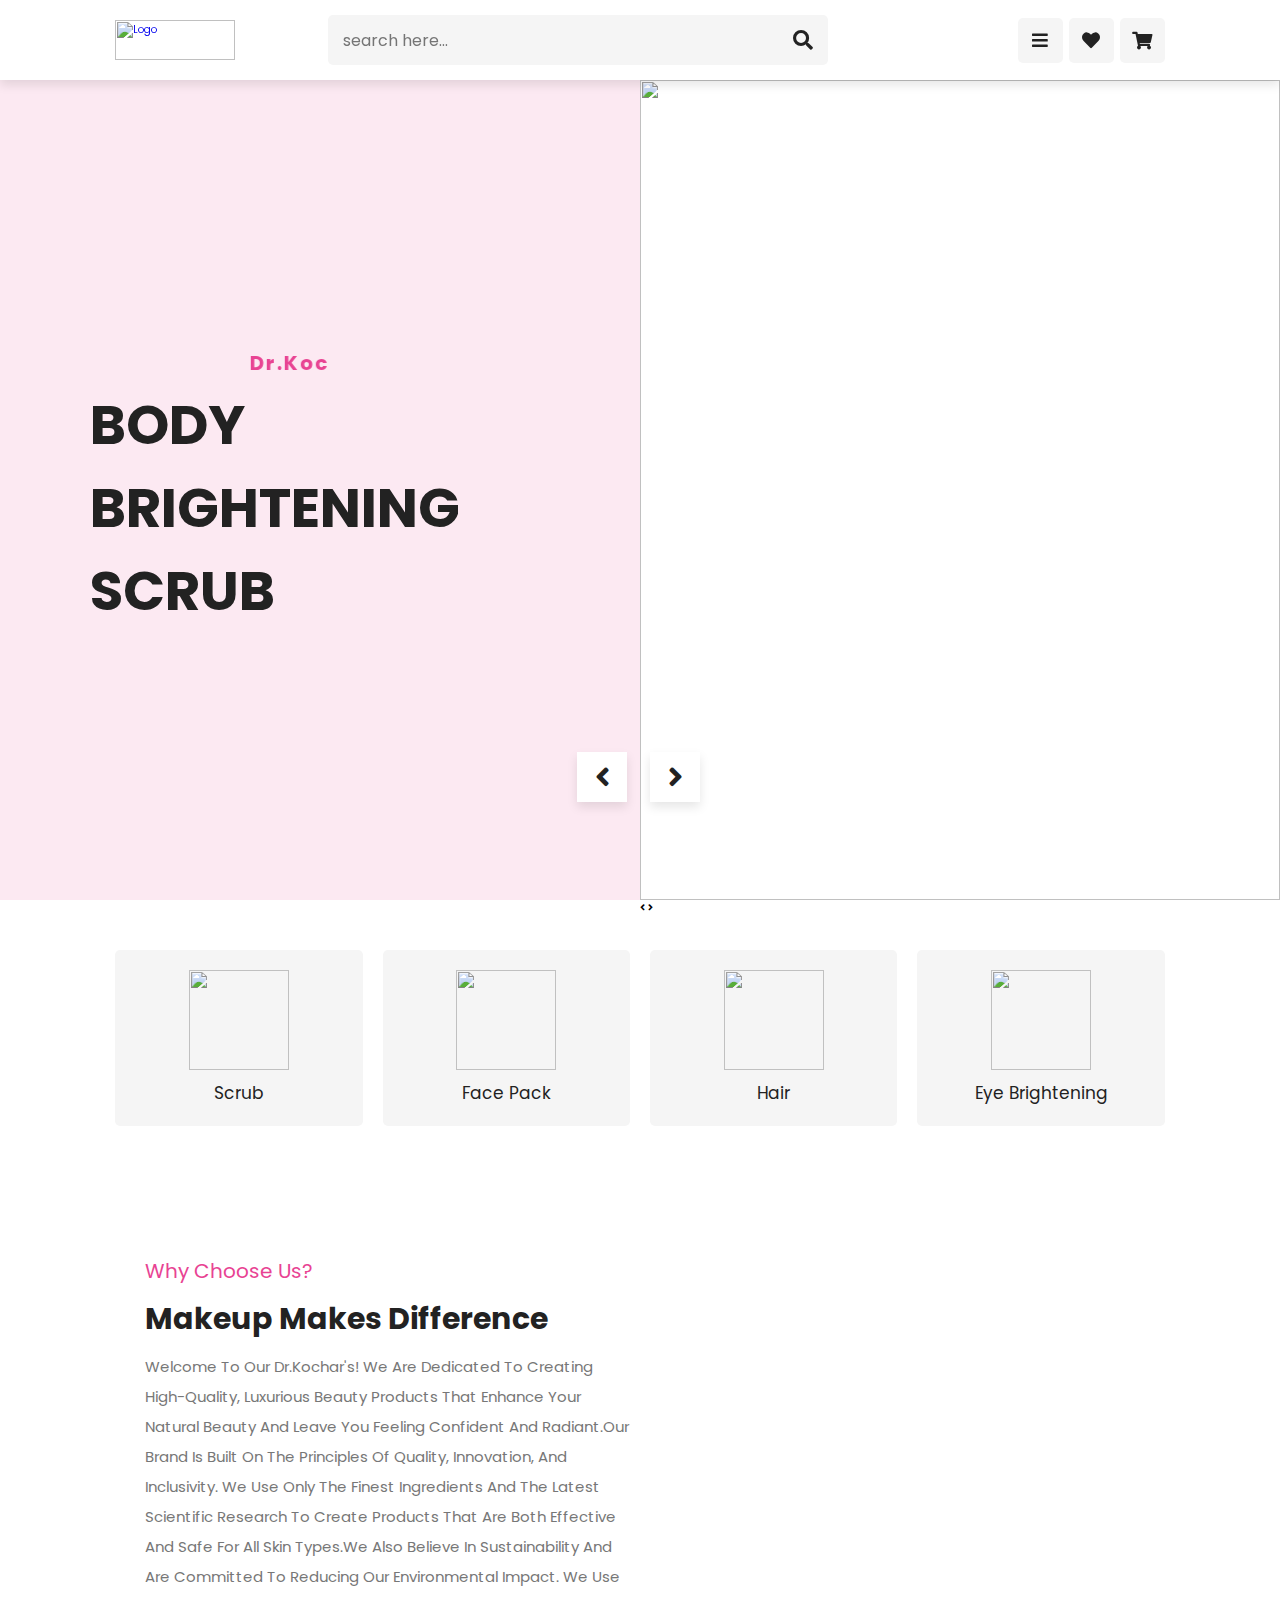
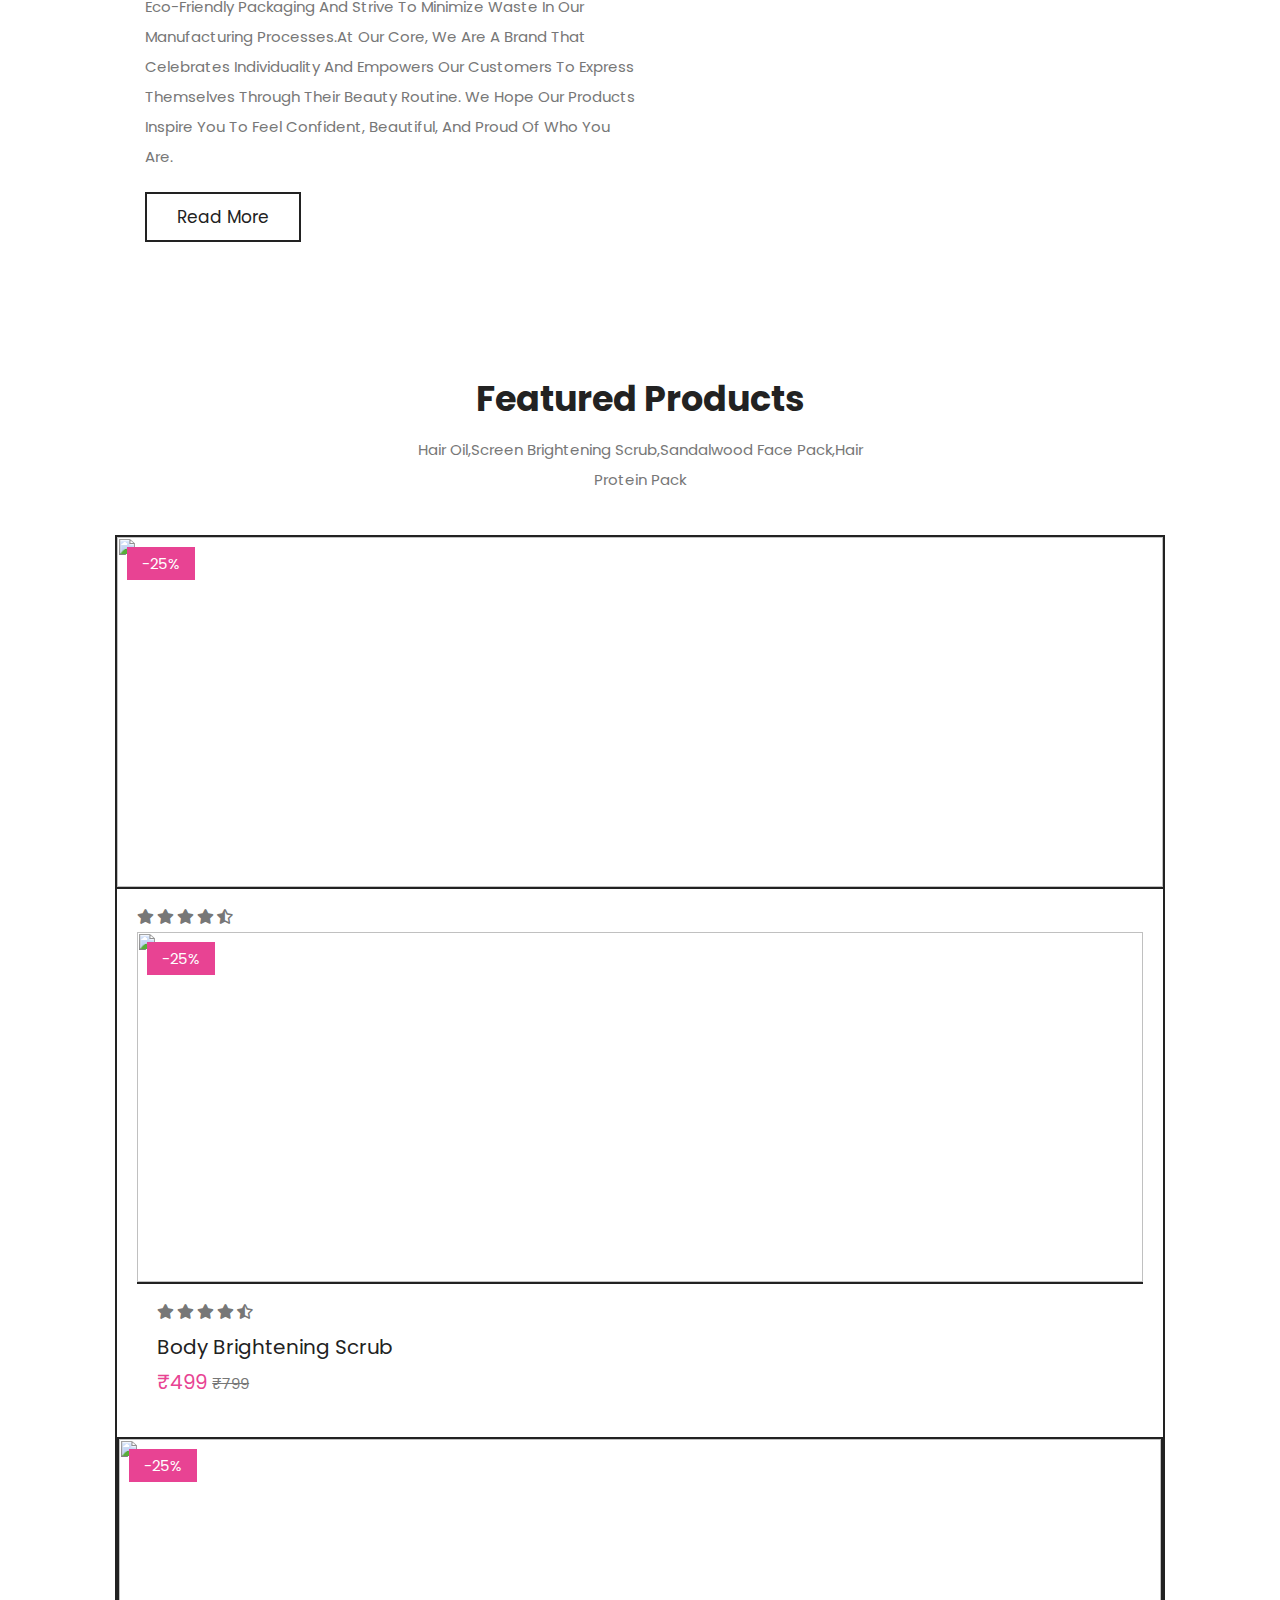
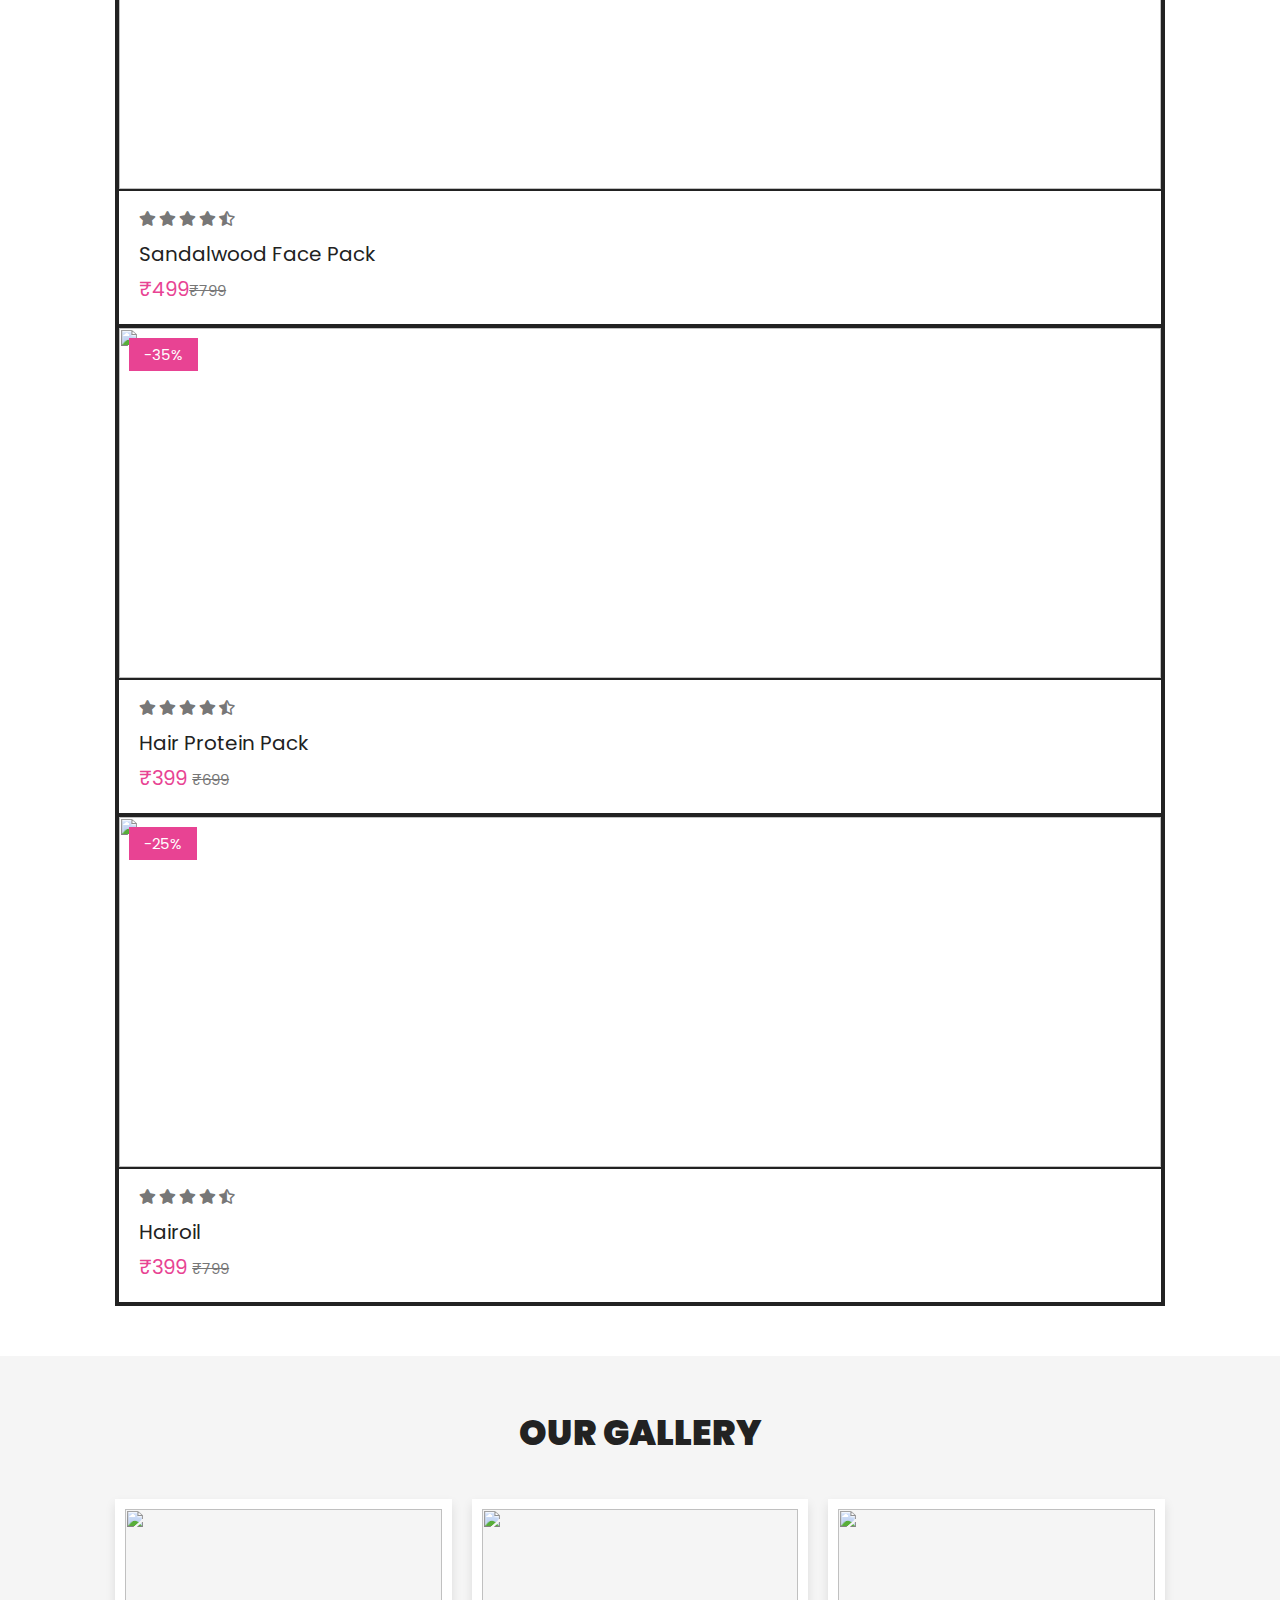
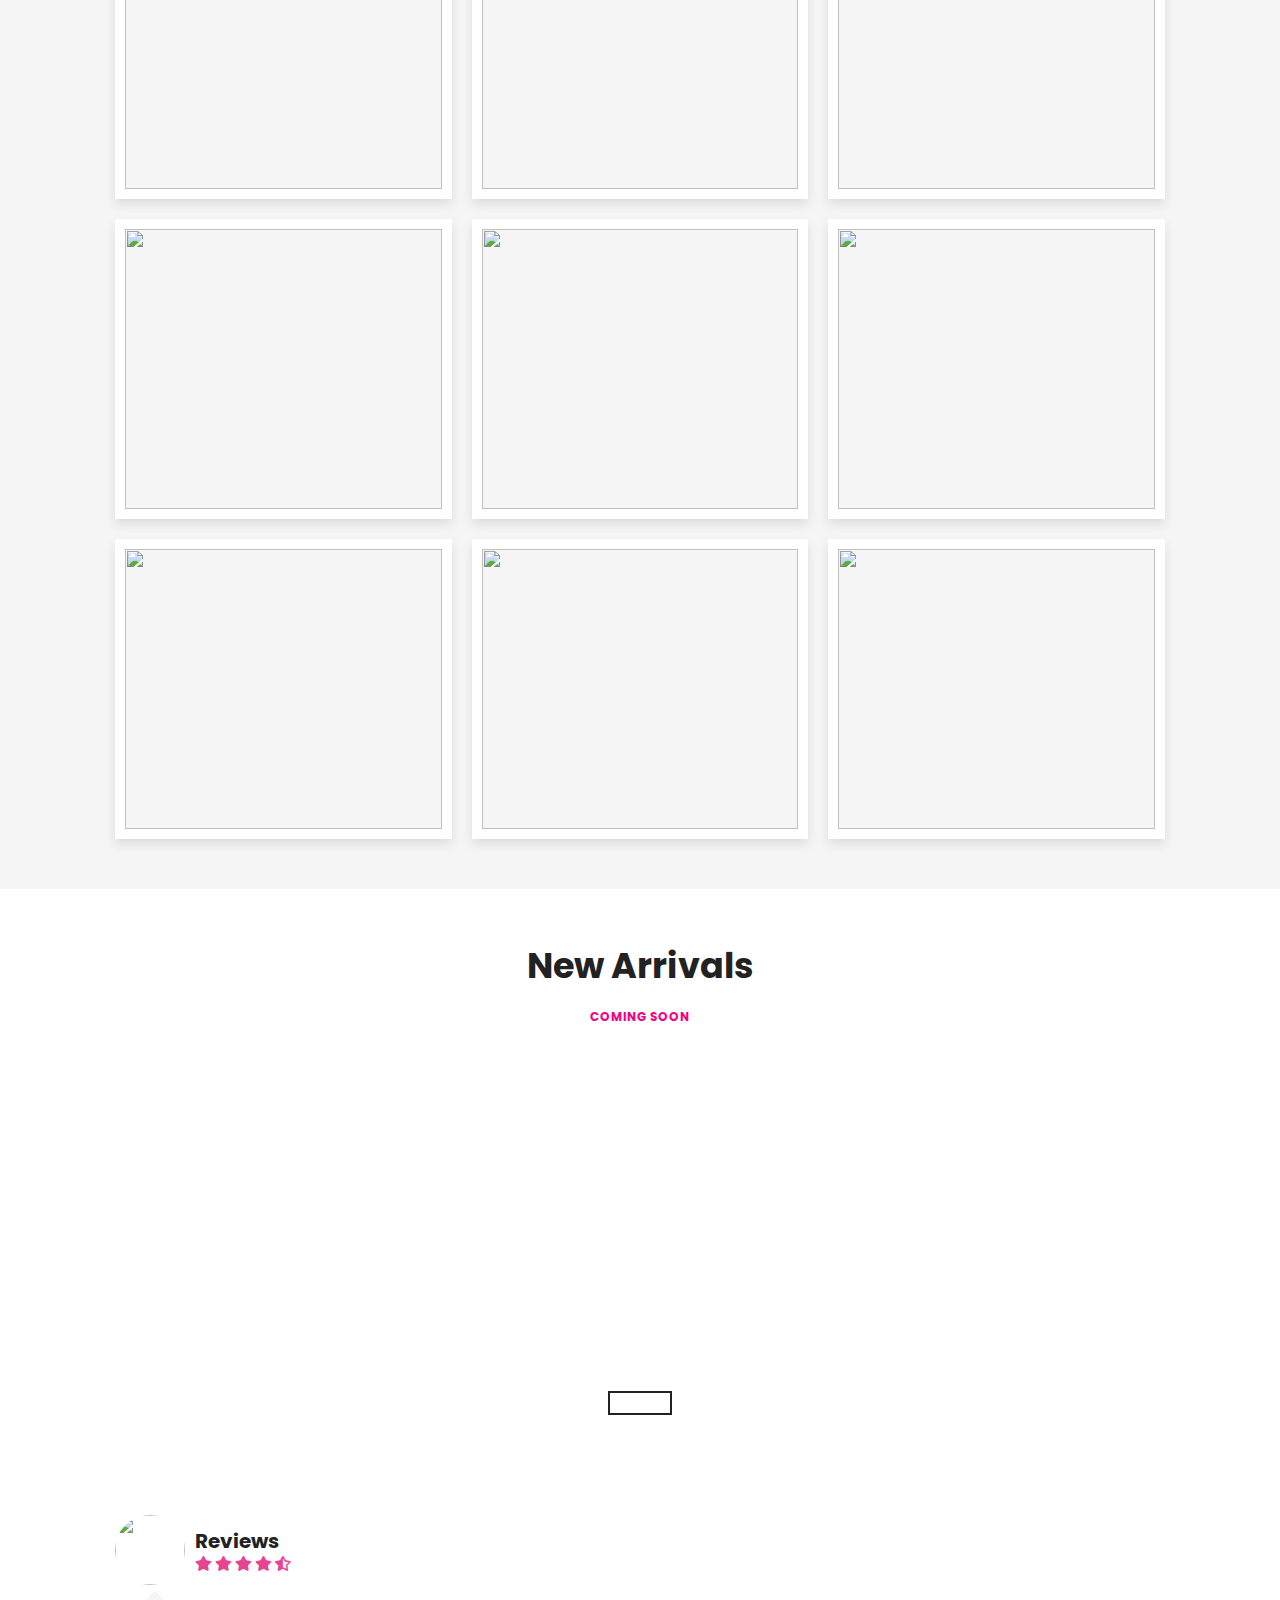
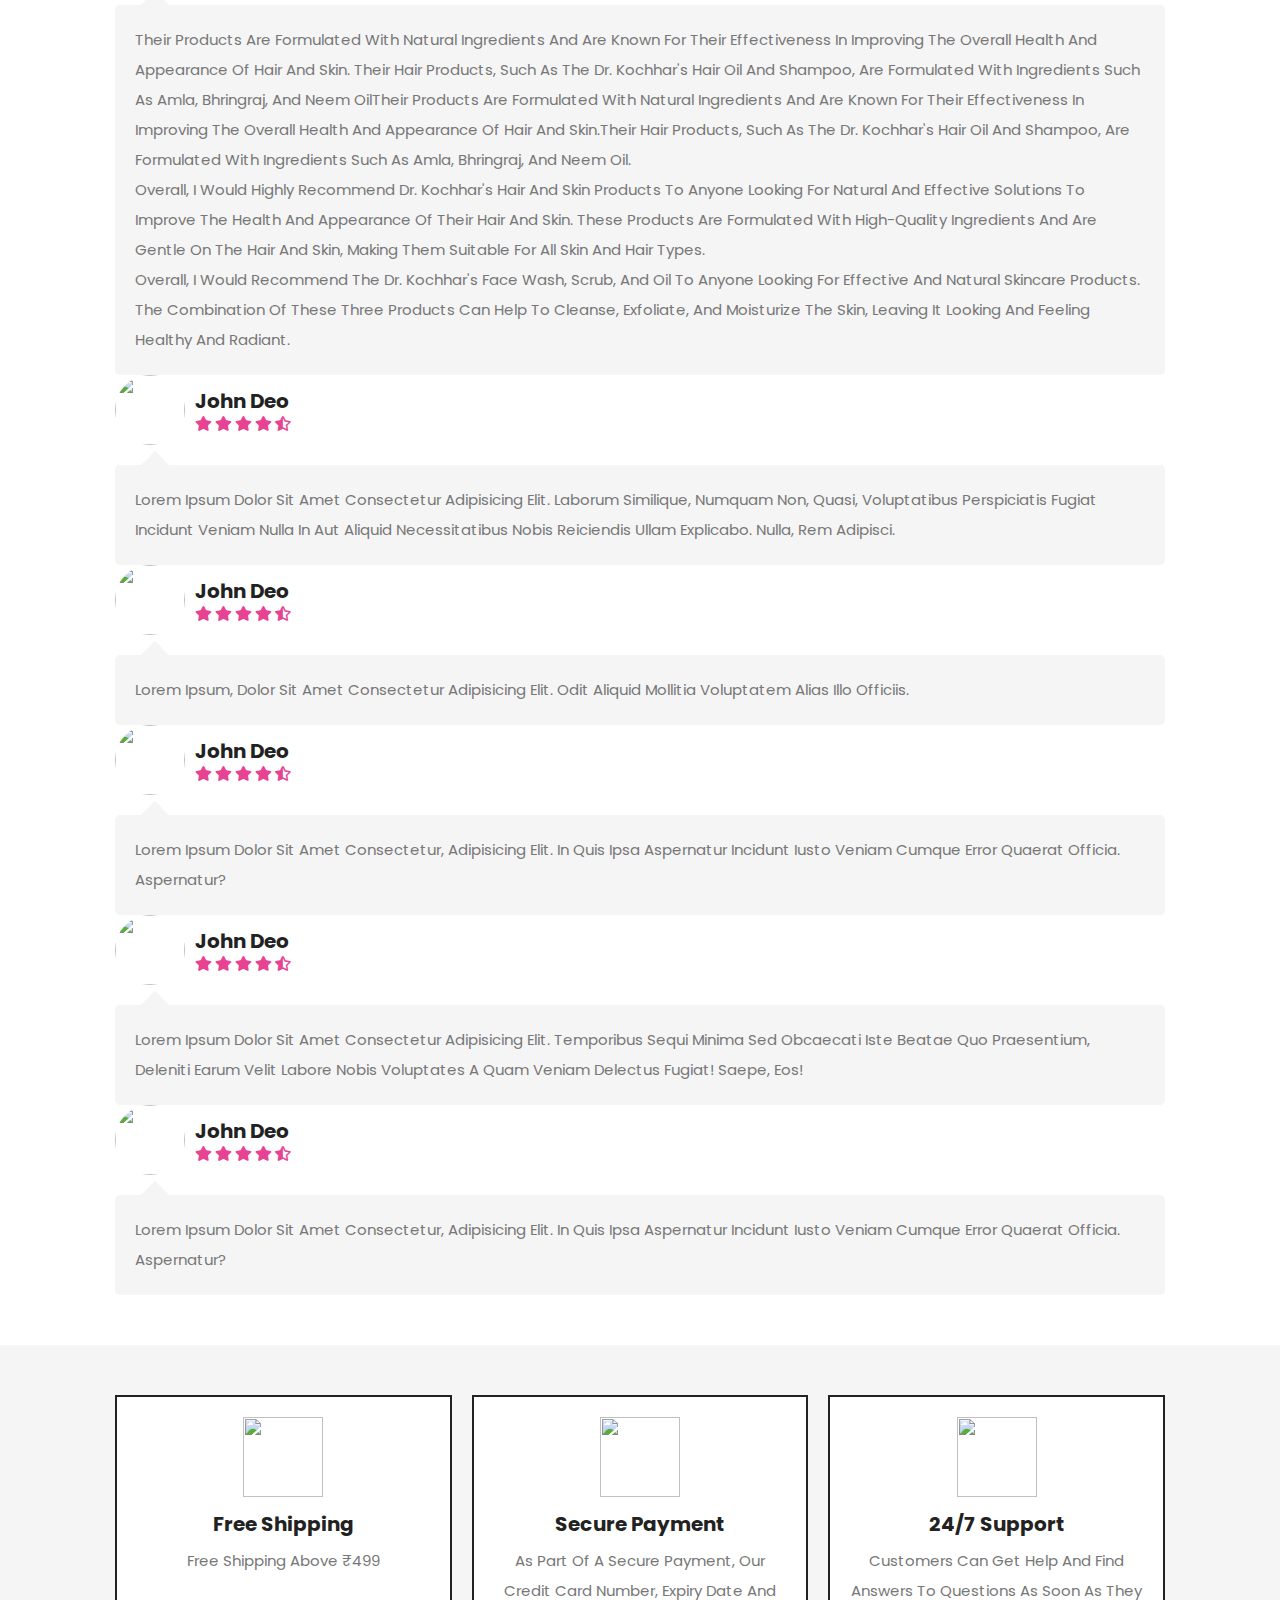
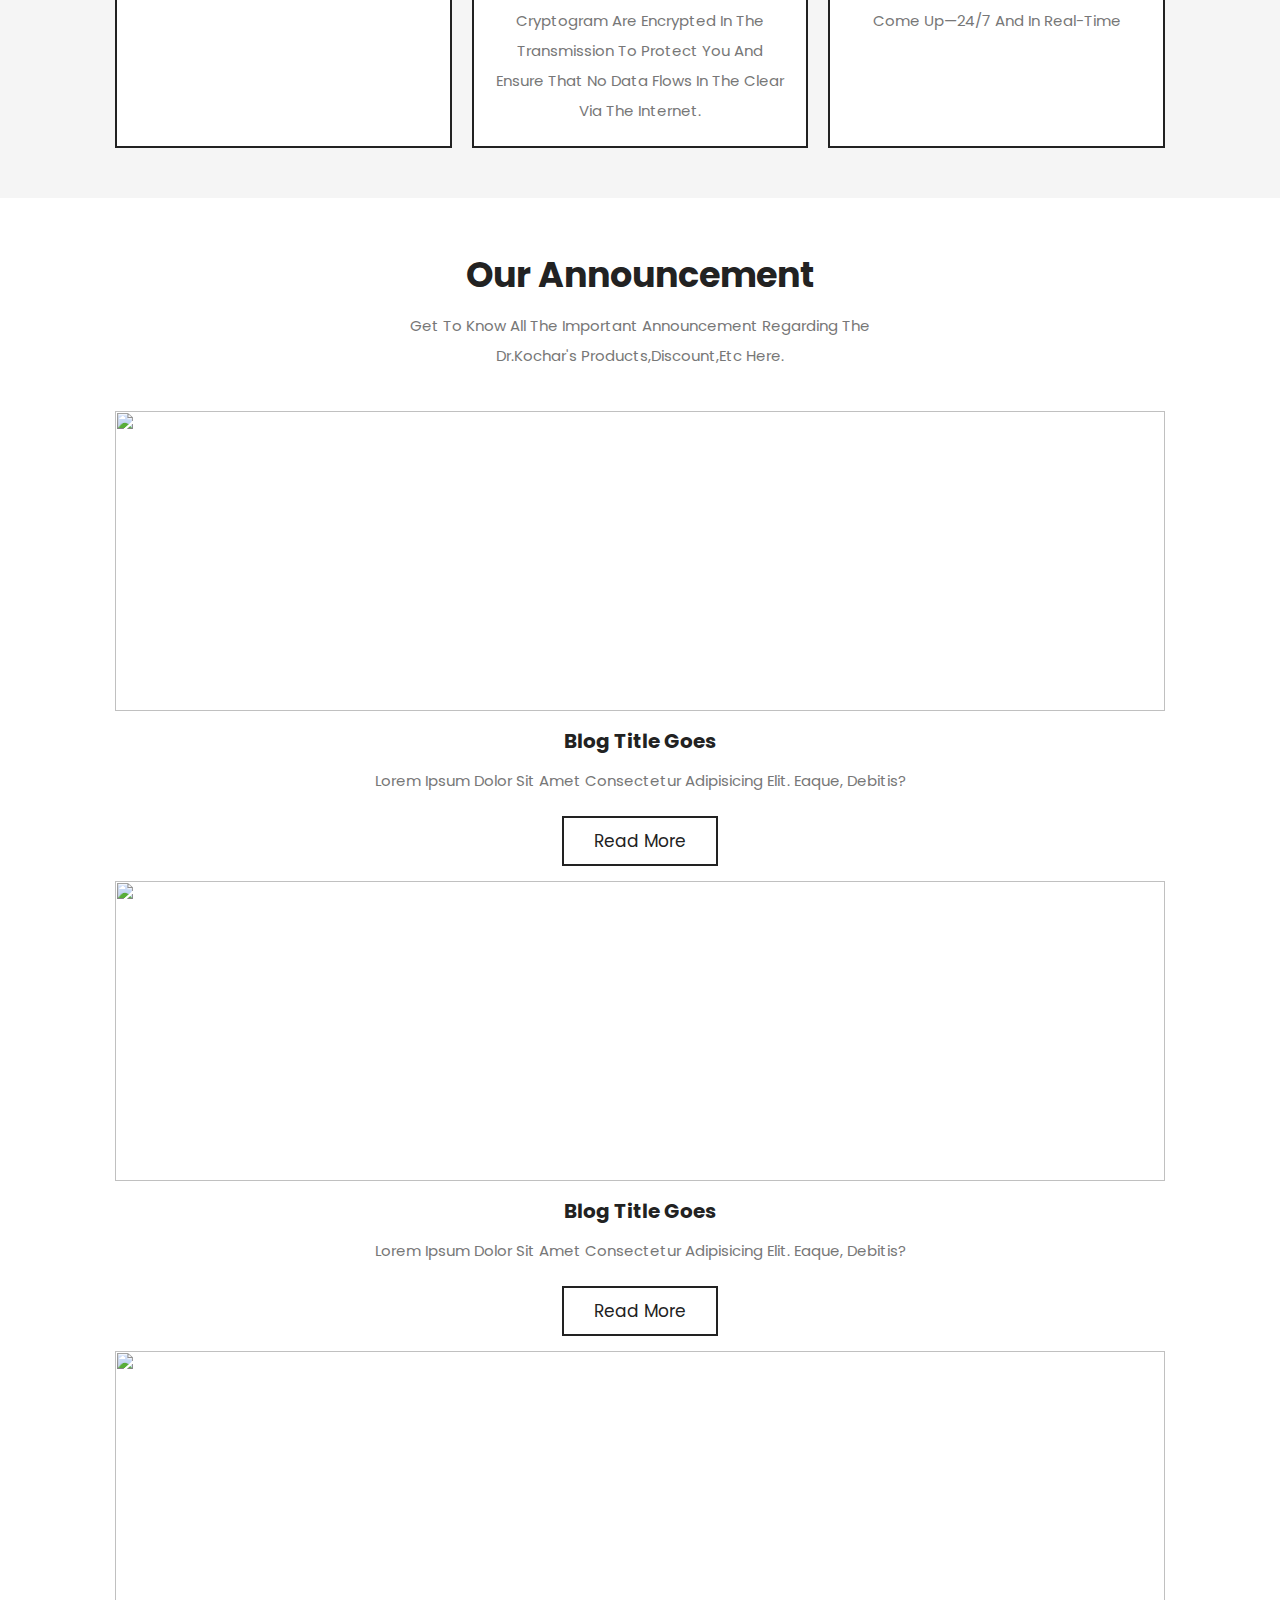
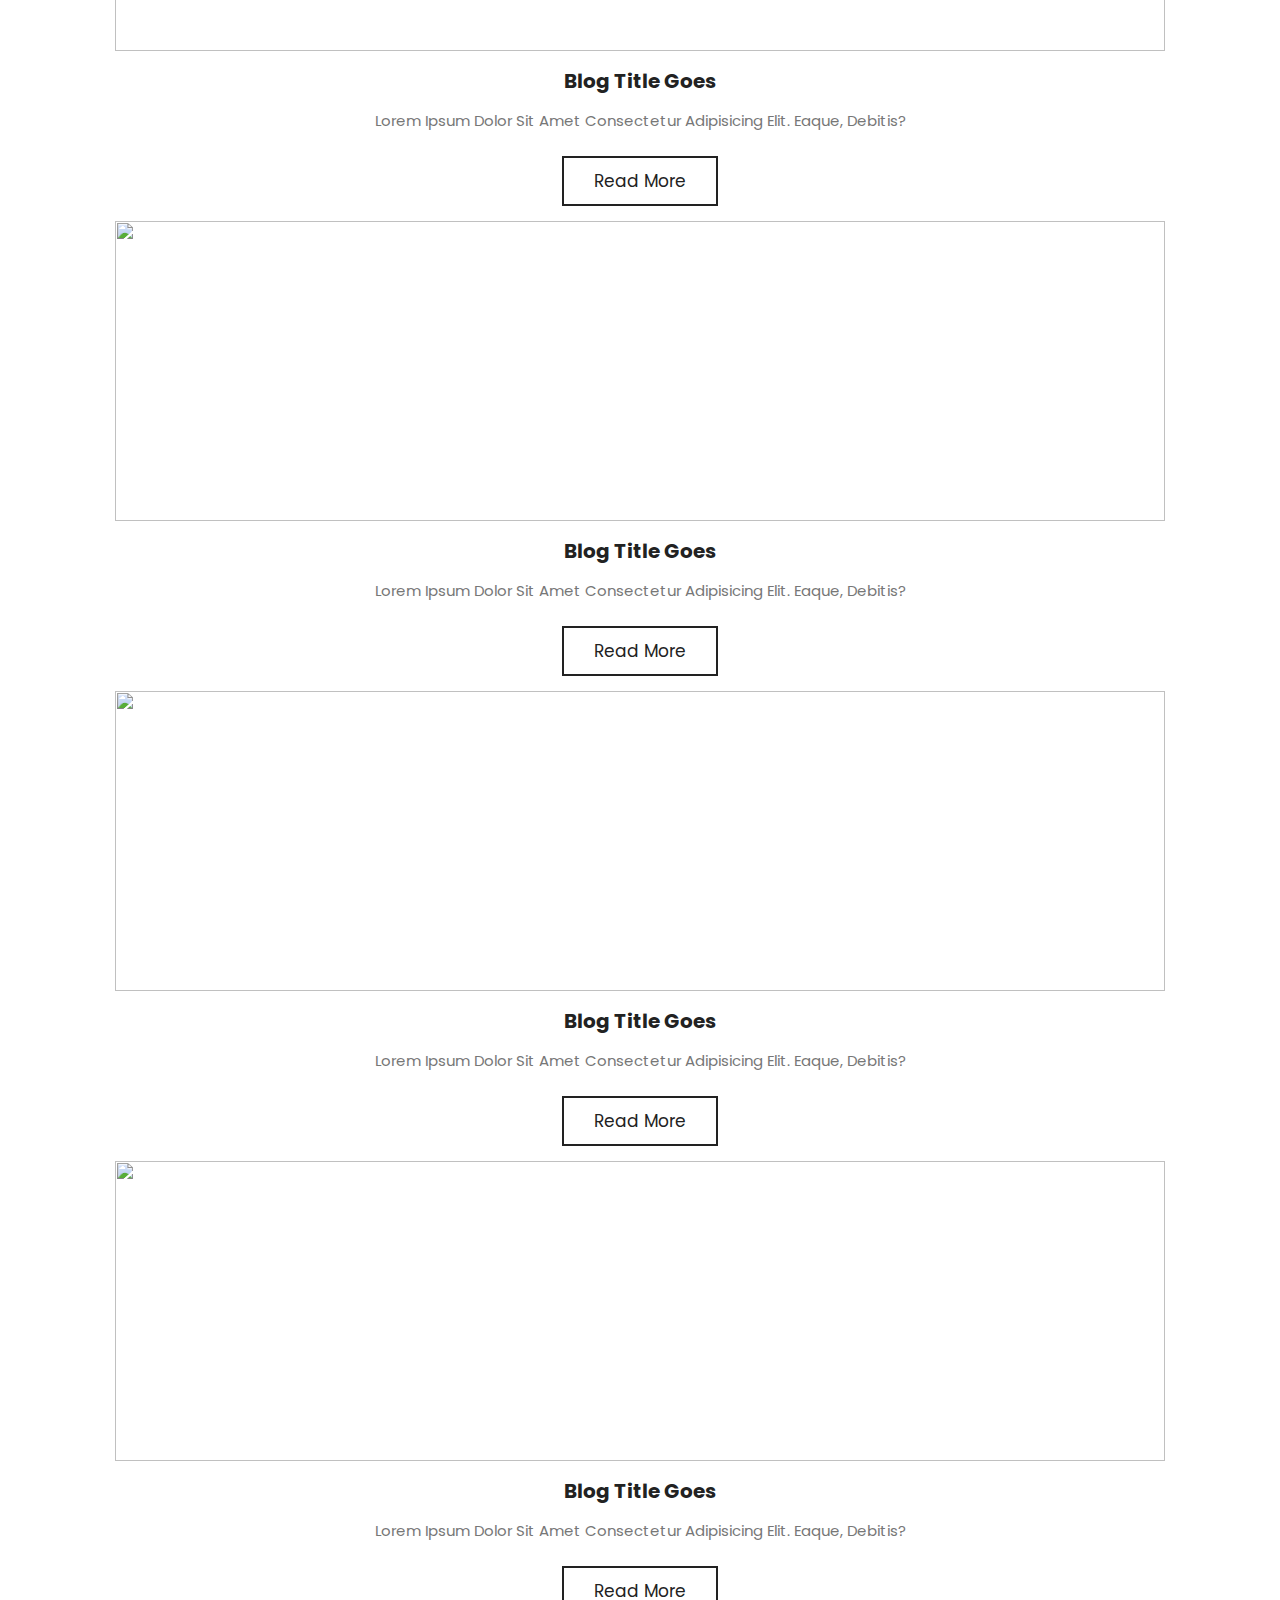
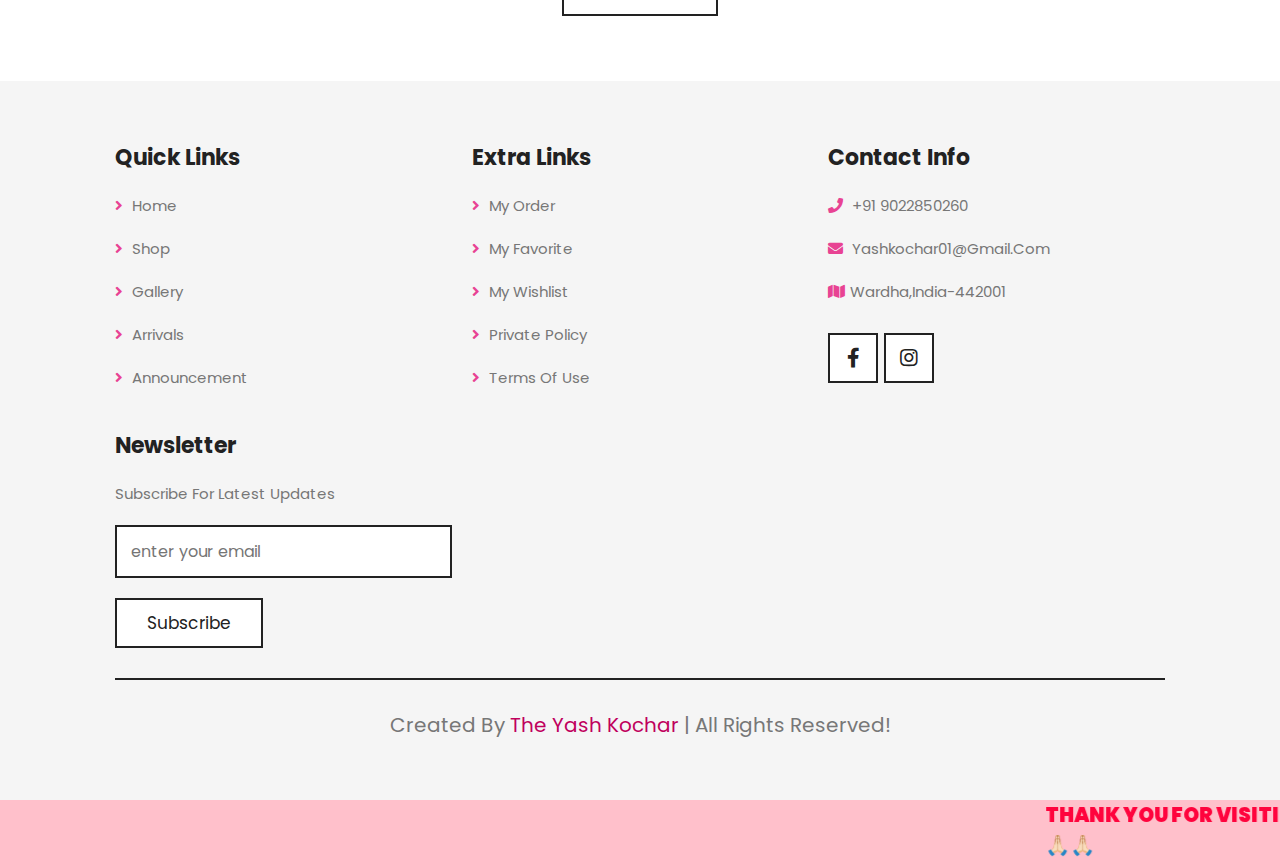
==== html.html @ e4d87e0d "my firdt commit" ====
<html lang="en"><head>
    <meta charset="UTF-8">
    <meta http-equiv="X-UA-Compatible" content="IE=edge">
    <meta name="viewport" content="width=device-width, initial-scale=1.0">
    <title>Dr.Kochar's</title>
  


    
    <!-- font awesome cdn link  -->
    <link rel="stylesheet" href="https://cdnjs.cloudflare.com/ajax/libs/font-awesome/5.15.4/css/all.min.css">

    <link rel="stylesheet" href="https://unpkg.com/swiper@7/swiper-bundle.min.css">

    <link rel="stylesheet" href="https://cdnjs.cloudflare.com/ajax/libs/lightgallery-js/1.4.0/css/lightgallery.min.css">

    <!-- custom css file link  -->
    <link rel="stylesheet" href="style.css">
    <link rel="stylesheet" href="script.js">
</head>
<body>

<!-- header section starts  -->

<header class="header">

    <a href="#home" class="logo"> <img style="width: 120px;" src="C:\Users\yashk\Desktop\Dr.Kochar's\cosmetic website123\images\logo.png" alt="logo"> </a>

    <form action="" class="search-form">
        <input type="search" name="" placeholder="search here..." id="search-box">
        <label for="search-box" class="fas fa-search"></label>
    </form>
<br>
    <div class="icons">
        <div id="menu-btn" class="fas fa-bars"></div>
        <div id="search-btn" class="fas fa-search"></div>
        <a href="#" class="fas fa-heart"></a>
        <a href="#" class="fas fa-shopping-cart"></a>
    </div>
</header>
     <!-- navbar section  -->
    
     <nav class="navbar">
        <div id="close-navbar" class="fas fa-times"></div>
        <a href="#home">Home</a>
        <a href="#shop">Shop</a>
        <a href="#gallery">Gallery</a>
        <a href="#team">Team</a>
        <a href="#arrivals">Arrivals</a>
        <a href="#blogs">Blogs</a>
    </nav>

<!-- navbar section  -->

<!-- header section ends -->

<!-- home section starts  -->

<section class="home" id="home">

  <div class="slide active">
      <div class="content">
          <img src="C:\Users\yashk\Desktop\Dr.Kochar's\cosmetic website123\images\body brightening scrub.jpg" alt="">
          <span> <b> <marquee>Dr.Kochar's Present</marquee> </b></span>
          <h3>Body Brightening Scrub</h3>
          
          <div class="controls">
              <div class="fas fa-angle-left" onclick="prev()"></div>
              <div class="fas fa-angle-right" onclick="next()"></div>
          </div>
         
      </div>
      <div class="image"> 
          <img src="C:\Users\yashk\Desktop\Dr.Kochar's\cosmetic website123\images\ks.jpg" alt="">
          <div class="controls">
            <div class="fas fa-angle-left" onclick="prev()"></div>
            <div class="fas fa-angle-right" onclick="next()"></div>
        </div>
    
        </div>
  </div>



  <div class="slide">
      <div class="content">
          <img src="C:\Users\yashk\Desktop\Dr.Kochar's\cosmetic website123\images\sandalwood face pack.jpg" alt="">
          <span>new collections</span>
          <h3>Sandalwood Face Pack</h3>
          
          <div class="controls">
              <div class="fas fa-angle-left" onclick="prev()"></div>
              <div class="fas fa-angle-right" onclick="next()"></div>
          </div>
      </div>
      <div class="image">
          <img src="C:\Users\yashk\Desktop\Dr.Kochar's\cosmetic website123\images\sandalwood face pack.jpg" alt="">
      </div>
  </div>

  <div class="slide">
    <div class="content">
        <img src="C:\Users\yashk\Desktop\Dr.Kochar's\cosmetic website123\images\hairproteinpack.jpg" alt="">
        <span>new collections</span>
        <h3>Hair Protein Pack</h3>
        
        <div class="controls">
            <div class="fas fa-angle-left" onclick="prev()"></div>
            <div class="fas fa-angle-right" onclick="next()"></div>
        </div>
    </div>
    <div class="image">

      <img src="C:\Users\yashk\Desktop\Dr.Kochar's\cosmetic website123\images\hairproteinpack.jpg" alt="">
        <img src="C:\Users\yashk\Desktop\Dr.Kochar's\cosmetic website123\images\hairproteinpack2.jpg" "="" alt="">
    </div>
</div>

</section>

<!-- home section ends -->

<!-- category section starts  -->

<section class="category">

  <a href="#" class="box">
      <img src="C:\Users\yashk\Desktop\Dr.Kochar's\cosmetic website123\images\body brightening scrub.jpg" alt="">
      <p>Scrub</p>
  </a>

  <a href="#" class="box">
      <img src="C:\Users\yashk\Desktop\Dr.Kochar's\cosmetic website123\images\sandalwood face pack.jpg" alt="">
      <p>Face Pack</p>
  </a>

  <a href="#" class="box">
      <img src="C:\Users\yashk\Desktop\Dr.Kochar's\cosmetic website123\images\hairproteinpack2.jpg" alt="">
      <p>Hair</p>
  </a>

  <a href="#" class="box">
      <img src="C:\Users\yashk\Desktop\Dr.Kochar's\cosmetic website123\images\ienergy.jpg" alt="">
      <p>Eye Brightening</p>
  </a>

 

</section>

<!-- category section ends -->

<!-- about section starts  -->

<section class="about" id="about">

  <div class="content">
      <span>why choose us?</span>
      <h3>makeup makes difference</h3>
      <p>Welcome to our Dr.Kochar's! We are dedicated to creating high-quality, luxurious beauty products that enhance your natural beauty and leave you feeling confident and radiant.Our brand is built on the principles of quality, innovation, and inclusivity. We use only the finest ingredients and the latest scientific research to create products that are both effective and safe for all skin types.We also believe in sustainability and are committed to reducing our environmental impact. We use eco-friendly packaging and strive to minimize waste in our manufacturing processes.At our core, we are a brand that celebrates individuality and empowers our customers to express themselves through their beauty routine. We hope our products inspire you to feel confident, beautiful, and proud of who you are.</p>
      <a href="#" class="btn">read more</a>
  </div>
  
</section>

<!-- about section ends -->

<!-- shop section starts  -->

<section class="shop" id="shop">

  <div class="heading">
      <h1>Featured Products</h1>
      <p>Hair Oil,Screen Brightening Scrub,Sandalwood Face Pack,Hair Protein Pack</p>
  </div>

  <div class="swiper products-slider">

      <div class="swiper-wrapper">

          <div class="swiper-slide slide">
              <div class="image">
                  <span class="discount">-25%</span>
                  <img src="C:\Users\yashk\Desktop\Dr.Kochar's\cosmetic website123\images\body brightening scrub.jpg" alt="">
                  <div class="icons">
                      <a href="#" class="fas fa-shopping-cart"></a>
                      <a href="#" class="fas fa-heart"></a>
                      <a href="#" class="fas fa-share"></a>
                  </div>
              </div>

              
              <div class="content">
                  <div class="stars">
                      <i class="fas fa-star"></i>
                      <i class="fas fa-star"></i>
                      <i class="fas fa-star"></i>
                      <i class="fas fa-star"></i>
                      <i class="fas fa-star-half-alt"></i>
                  </div>

                  <div class="image">
                    <span class="discount">-25%</span>
                    <img src="C:\Users\yashk\Desktop\Dr.Kochar's\cosmetic website123\images\sandalwood face pack.jpg" alt="">
                    <div class="icons">
                        <a href="#" class="fas fa-shopping-cart"></a>
                        <a href="#" class="fas fa-heart"></a>
                        <a href="#" class="fas fa-share"></a>
                    </div>
                </div>
  
                
                <div class="content">
                    <div class="stars">
                        <i class="fas fa-star"></i>
                        <i class="fas fa-star"></i>
                        <i class="fas fa-star"></i>
                        <i class="fas fa-star"></i>
                        <i class="fas fa-star-half-alt"></i>
                    </div>




                  <p>Body Brightening Scrub</p>
                  <div class="price">₹499 <span>₹799 </span></div>
              </div>
          </div>

          <div class="swiper-slide slide">
              <div class="image">
                  <span class="discount">-25%</span>
                  <img src="C:\Users\yashk\Desktop\Dr.Kochar's\cosmetic website123\images\sandalwood face pack.jpg" alt="">
                  <div class="icons">
                      <a href="#" class="fas fa-shopping-cart"></a>
                      <a href="#" class="fas fa-heart"></a>
                      <a href="#" class="fas fa-share"></a>
                  </div>
              </div>
              <div class="content">
                  <div class="stars">
                      <i class="fas fa-star"></i>
                      <i class="fas fa-star"></i>
                      <i class="fas fa-star"></i>
                      <i class="fas fa-star"></i>
                      <i class="fas fa-star-half-alt"></i>
                  </div>
                  <p>Sandalwood Face Pack</p>
                  <div class="price">₹499<span>₹799</span></div>
              </div>
          </div>

          <div class="swiper-slide slide">
              <div class="image">
                  <span class="discount">-35%</span>
                  <img src="C:\Users\yashk\Desktop\Dr.Kochar's\cosmetic website123\images\hairproteinpack.jpg" alt="">
                  <div class="icons">
                      <a href="#" class="fas fa-shopping-cart"></a>
                      <a href="#" class="fas fa-heart"></a>
                      <a href="#" class="fas fa-share"></a>
                  </div>
              </div>
              <div class="content">
                  <div class="stars">
                      <i class="fas fa-star"></i>
                      <i class="fas fa-star"></i>
                      <i class="fas fa-star"></i>
                      <i class="fas fa-star"></i>
                      <i class="fas fa-star-half-alt"></i>
                  </div>
                  <p>Hair Protein Pack</p>
                  <div class="price">₹399 <span>₹699</span></div>
              </div>
          </div>

          <div class="swiper-slide slide">
              <div class="image">
                  <span class="discount">-25%</span>
                  <img src="C:\Users\yashk\Desktop\Dr.Kochar's\cosmetic website123\images\hairoil.jpg" alt="">
                  <div class="icons">
                      <a href="#" class="fas fa-shopping-cart"></a>
                      <a href="#" class="fas fa-heart"></a>
                      <a href="#" class="fas fa-share"></a>
                  </div>
              </div>
              <div class="content">
                  <div class="stars">
                      <i class="fas fa-star"></i>
                      <i class="fas fa-star"></i>
                      <i class="fas fa-star"></i>
                      <i class="fas fa-star"></i>
                      <i class="fas fa-star-half-alt"></i>
                  </div>
                  <p>Hairoil</p>
                  <div class="price">₹399 <span>₹799</span></div>
              </div>
          </div>

          
            
          </div>

      </div>

      <div class="swiper-button-next"></div>
      <div class="swiper-button-prev"></div>

  </div>

</section>

<!-- shop section ends -->

<!-- gallery section starts  -->

<section class="gallery" id="gallery">

  <div class="heading">
      <h1><b>OUR GALLERY</b></h1>
     
  </div>

  <div class="lightbox">

    <a href="C:\Users\yashk\Desktop\Dr.Kochar's\cosmetic website123\images\Allproducts.jpg"><img src="C:\Users\yashk\Desktop\Dr.Kochar's\cosmetic website123\images\Allproducts.jpg" alt=""></a>
      <a href="C:\Users\yashk\Desktop\Dr.Kochar's\cosmetic website123\images\hairoil.jpg"><img src="C:\Users\yashk\Desktop\Dr.Kochar's\cosmetic website123\images\hairoil.jpg" alt=""></a>
      
      <a href="C:\Users\yashk\Desktop\Dr.Kochar's\cosmetic website123\images\body brightening scrub.jpg"><img src="C:\Users\yashk\Desktop\Dr.Kochar's\cosmetic website123\images\body brightening scrub.jpg" alt=""></a>
      <a href="C:\Users\yashk\Desktop\Dr.Kochar's\cosmetic website123\images\hairproteinpack.jpg"><img src="C:\Users\yashk\Desktop\Dr.Kochar's\cosmetic website123\images\hairproteinpack.jpg" alt=""></a>
      <a href="C:\Users\yashk\Desktop\Dr.Kochar's\cosmetic website123\images\hairproteinpack2.jpg"><img src="C:\Users\yashk\Desktop\Dr.Kochar's\cosmetic website123\images\hairproteinpack2.jpg" alt=""></a>
      <a href="C:\Users\yashk\Desktop\Dr.Kochar's\cosmetic website123\images\ienergy.jpg"><img src="C:\Users\yashk\Desktop\Dr.Kochar's\cosmetic website123\images\ienergy.jpg" alt=""></a>
      <a href="C:\Users\yashk\Desktop\Dr.Kochar's\cosmetic website123\images\sandalwood face pack.jpg"><img src="C:\Users\yashk\Desktop\Dr.Kochar's\cosmetic website123\images\sandalwood face pack.jpg" alt=""></a>
      <a href="C:\Users\yashk\Desktop\Dr.Kochar's\cosmetic website123\images\sandalwood face pack.jpg"><img src="C:\Users\yashk\Desktop\Dr.Kochar's\cosmetic website123\images\sandalwood face pack.jpg" alt=""></a>
  
      <a href="C:\Users\yashk\Desktop\Dr.Kochar's\cosmetic website123\images\kalongi oil.jpg"><img src="C:\Users\yashk\Desktop\Dr.Kochar's\cosmetic website123\images\kalongi oil.jpg" alt=""></a>

    </div>

</section>

<!-- gallery section ends -->


<!-- arrivals section starts  -->

<section class="arrivals" id="arrivals">

  <div class="heading">
      <h1>New Arrivals</h1>
      <br>
    <h2 style="font-size: larger; color: #f60083;">COMING SOON</h2>
    </div>

  <div class="swiper arrivals-slider">

      <div class="swiper-wrapper">

          <div class="swiper-slide slide">
              <div class="image">
              </div>
              <div class="content">
                  <p></p>
                  <div class="price"><span></span></div>
                  <a href="" class="btn"></a>
              </div>
          </div>

         
         
  
</div></div></section>

<!-- arrivals section ends -->

<!-- reviews section starts  -->

<section class="reviews">

  <div class="swiper reviews-slider">

      <div class="swiper-wrapper">

          <div class="swiper-slide slide">
              <div class="user">
                  <img src="C:\Users\yashk\Desktop\Dr.Kochar's\cosmetic website123\images\pic-2.png" alt="">
                  <div class="info">
                      <h3>Reviews</h3>
                      <div class="stars">
                          <i class="fas fa-star"></i>
                          <i class="fas fa-star"></i>
                          <i class="fas fa-star"></i>
                          <i class="fas fa-star"></i>
                          <i class="fas fa-star-half-alt"></i>
                      </div>
                  </div>
              </div>
              <p class="text">Their products are formulated with natural ingredients and are known for their effectiveness in improving the overall health and appearance of hair and skin.

                Their hair products, such as the Dr. Kochhar's hair oil and shampoo, are formulated with ingredients such as amla, bhringraj,&nbsp;and&nbsp;neem&nbsp;oilTheir products are formulated with natural ingredients and are known for their effectiveness in improving the overall health and appearance of hair and skin.Their hair products, such as the Dr. Kochhar's hair oil and shampoo, are formulated with ingredients such as amla, bhringraj,&nbsp;and&nbsp;neem&nbsp;oil.
<br>Overall, I would highly recommend Dr. Kochhar's hair and skin products to anyone looking for natural and effective solutions to improve the health and appearance of their hair and skin. These products are formulated with high-quality ingredients and are gentle on the hair and skin, making them suitable for all skin&nbsp;and&nbsp;hair&nbsp;types.
<br>
Overall, I would recommend the Dr. Kochhar's face wash, scrub, and oil to anyone looking for effective and natural skincare products. The combination of these three products can help to cleanse, exfoliate, and moisturize the skin, leaving it looking and feeling healthy&nbsp;and&nbsp;radiant.</p>
          </div>

          <div class="swiper-slide slide">
              <div class="user">
                  <img src="images/pic-2.png" alt="">
                  <div class="info">
                      <h3>john deo</h3>
                      <div class="stars">
                          <i class="fas fa-star"></i>
                          <i class="fas fa-star"></i>
                          <i class="fas fa-star"></i>
                          <i class="fas fa-star"></i>
                          <i class="fas fa-star-half-alt"></i>
                      </div>
                  </div>
              </div>
              <p class="text">Lorem ipsum dolor sit amet consectetur adipisicing elit. Laborum similique, numquam non, quasi, voluptatibus perspiciatis fugiat incidunt veniam nulla in aut aliquid necessitatibus nobis reiciendis ullam explicabo. Nulla, rem adipisci.</p>
          </div>

          <div class="swiper-slide slide">
              <div class="user">
                  <img src="images/pic-3.png" alt="">
                  <div class="info">
                      <h3>john deo</h3>
                      <div class="stars">
                          <i class="fas fa-star"></i>
                          <i class="fas fa-star"></i>
                          <i class="fas fa-star"></i>
                          <i class="fas fa-star"></i>
                          <i class="fas fa-star-half-alt"></i>
                      </div>
                  </div>
              </div>
              <p class="text">Lorem ipsum, dolor sit amet consectetur adipisicing elit. Odit aliquid mollitia voluptatem alias illo officiis.</p>
          </div>

          <div class="swiper-slide slide">
              <div class="user">
                  <img src="images/pic-4.png" alt="">
                  <div class="info">
                      <h3>john deo</h3>
                      <div class="stars">
                          <i class="fas fa-star"></i>
                          <i class="fas fa-star"></i>
                          <i class="fas fa-star"></i>
                          <i class="fas fa-star"></i>
                          <i class="fas fa-star-half-alt"></i>
                      </div>
                  </div>
              </div>
              <p class="text">Lorem ipsum dolor sit amet consectetur, adipisicing elit. In quis ipsa aspernatur incidunt iusto veniam cumque error quaerat officia. Aspernatur?</p>
          </div>

          <div class="swiper-slide slide">
              <div class="user">
                  <img src="images/pic-5.png" alt="">
                  <div class="info">
                      <h3>john deo</h3>
                      <div class="stars">
                          <i class="fas fa-star"></i>
                          <i class="fas fa-star"></i>
                          <i class="fas fa-star"></i>
                          <i class="fas fa-star"></i>
                          <i class="fas fa-star-half-alt"></i>
                      </div>
                  </div>
              </div>
              <p class="text">Lorem ipsum dolor sit amet consectetur adipisicing elit. Temporibus sequi minima sed obcaecati iste beatae quo praesentium, deleniti earum velit labore nobis voluptates a quam veniam delectus fugiat! Saepe, eos!</p>
          </div>

          <div class="swiper-slide slide">
              <div class="user">
                  <img src="images/pic-6.png" alt="">
                  <div class="info">
                      <h3>john deo</h3>
                      <div class="stars">
                          <i class="fas fa-star"></i>
                          <i class="fas fa-star"></i>
                          <i class="fas fa-star"></i>
                          <i class="fas fa-star"></i>
                          <i class="fas fa-star-half-alt"></i>
                      </div>
                  </div>
              </div>
              <p class="text">Lorem ipsum dolor sit amet consectetur, adipisicing elit. In quis ipsa aspernatur incidunt iusto veniam cumque error quaerat officia. Aspernatur?</p>
          </div>

      </div>

  </div>

</section>

<!-- reviews section ends  -->

<!-- service section starts  -->

<section class="service">

  <div class="box">
      <img src="C:\Users\yashk\Desktop\Dr.Kochar's\cosmetic website123\images\service-1.png" alt="">
      <h3>free shipping</h3>
      <p>Free Shipping above ₹499</p>
  </div>

  <div class="box">
      <img src="C:\Users\yashk\Desktop\Dr.Kochar's\cosmetic website123\images\service-2.png" alt="">
      <h3>secure payment</h3>
      <p>As part of a secure payment, our credit card number, expiry date and cryptogram are encrypted in the transmission to protect you and ensure that no data flows in the clear via the internet.
      </p>
  </div>

  <div class="box">
      <img src="C:\Users\yashk\Desktop\Dr.Kochar's\cosmetic website123\images\service-3.png" alt="">
      <h3>24/7 support</h3>
      <p>Customers can get help and find answers to questions as soon as they come up—24/7 and in real-time</p>
  </div>

</section>

<!-- service section ends -->

<!-- blogs section starts  -->

<section class="blogs" id="blogs">

  <div class="heading">
      <h1>Our Announcement</h1>
      <p>Get to know all the important Announcement regarding the Dr.Kochar's products,discount,etc here.</p>
  </div>

  <div class="swiper blogs-slider">

      <div class="swiper-wrapper">

          <div class="swiper-slide slide">
              <div class="image">
                  <img src="images/img-1.jpg" alt="">
                  <div class="icons">
                      <a href="#"> <i class="fas fa-user"></i> by admin </a>
                      <a href="#"> <i class="fas fa-clock"></i> 21st April, 2023 </a>
                  </div>
              </div>
              <div class="content">
                  <h3>blog title goes</h3>
                  <p>Lorem ipsum dolor sit amet consectetur adipisicing elit. Eaque, debitis?</p>
                  <a href="#" class="btn">read more</a>
              </div>
          </div>

          <div class="swiper-slide slide">
              <div class="image">
                  <img src="images/img-2.jpg" alt="">
                  <div class="icons">
                      <a href="#"> <i class="fas fa-user"></i> by admin </a>
                      <a href="#"> <i class="fas fa-clock"></i> 21st may, 2021 </a>
                  </div>
              </div>
              <div class="content">
                  <h3>blog title goes</h3>
                  <p>Lorem ipsum dolor sit amet consectetur adipisicing elit. Eaque, debitis?</p>
                  <a href="#" class="btn">read more</a>
              </div>
          </div>

          <div class="swiper-slide slide">
              <div class="image">
                  <img src="images/img-3.jpg" alt="">
                  <div class="icons">
                      <a href="#"> <i class="fas fa-user"></i> by admin </a>
                      <a href="#"> <i class="fas fa-clock"></i> 21st may, 2021 </a>
                  </div>
              </div>
              <div class="content">
                  <h3>blog title goes</h3>
                  <p>Lorem ipsum dolor sit amet consectetur adipisicing elit. Eaque, debitis?</p>
                  <a href="#" class="btn">read more</a>
              </div>
          </div>

          <div class="swiper-slide slide">
              <div class="image">
                  <img src="images/img-4.jpg" alt="">
                  <div class="icons">
                      <a href="#"> <i class="fas fa-user"></i> by admin </a>
                      <a href="#"> <i class="fas fa-clock"></i> 21st may, 2021 </a>
                  </div>
              </div>
              <div class="content">
                  <h3>blog title goes</h3>
                  <p>Lorem ipsum dolor sit amet consectetur adipisicing elit. Eaque, debitis?</p>
                  <a href="#" class="btn">read more</a>
              </div>
          </div>

          <div class="swiper-slide slide">
              <div class="image">
                  <img src="images/img-5.jpg" alt="">
                  <div class="icons">
                      <a href="#"> <i class="fas fa-user"></i> by admin </a>
                      <a href="#"> <i class="fas fa-clock"></i> 21st may, 2021 </a>
                  </div>
              </div>
              <div class="content">
                  <h3>blog title goes</h3>
                  <p>Lorem ipsum dolor sit amet consectetur adipisicing elit. Eaque, debitis?</p>
                  <a href="#" class="btn">read more</a>
              </div>
          </div>

          <div class="swiper-slide slide">
              <div class="image">
                  <img src="images/img-6.jpg" alt="">
                  <div class="icons">
                      <a href="#"> <i class="fas fa-user"></i> by admin </a>
                      <a href="#"> <i class="fas fa-clock"></i> 21st April, 2023 </a>
                  </div>
              </div>
              <div class="content">
                  <h3>blog title goes</h3>
                  <p>Lorem ipsum dolor sit amet consectetur adipisicing elit. Eaque, debitis?</p>
                  <a href="#" class="btn">read more</a>
              </div>
          </div>

      </div>

      <div class="swiper-button-next"></div>
      <div class="swiper-button-prev"></div>

  </div>

</section>

<!-- blogs section ends -->

<!-- footer section starts  -->

<section class="footer">

  <div class="box-container">

      <div class="box">
          <h3>quick links</h3>
          <a class="link" href="#home"> <i class="fas fa-angle-right"></i> home</a>
          <a class="link" href="#shop"> <i class="fas fa-angle-right"></i> shop</a>
          <a class="link" href="#gallery"> <i class="fas fa-angle-right"></i> gallery</a>
          <a class="link" href="#arrivals"> <i class="fas fa-angle-right"></i> arrivals</a>
          <a class="link" href="#blogs"> <i class="fas fa-angle-right"></i> Announcement</a>
      </div>

      <div class="box">
          <h3>extra links</h3>
          <a href="#" class="link"> <i class="fas fa-angle-right"></i> my order </a>
          <a href="#" class="link"> <i class="fas fa-angle-right"></i> my favorite </a>
          <a href="#" class="link"> <i class="fas fa-angle-right"></i> my wishlist </a>
          <a href="#" class="link"> <i class="fas fa-angle-right"></i> private policy </a>
          <a href="#" class="link"> <i class="fas fa-angle-right"></i> terms of use </a>
      </div>

      <div class="box">
          <h3>contact info</h3>
          <p> <i class="fas fa-phone"></i> +91 9022850260 </p>
          <p> <i class="fas fa-envelope"></i> yashkochar01@gmail.com </p>
          <p> <i class="fas fa-map"></i>Wardha,India-442001 </p>
          <div class="share">
              <a href="#" class="fab fa-facebook-f"></a>
              <a href="#" class="fab fa-instagram"></a>
          </div>
      </div>

      <div class="box">
          <h3>newsletter</h3>
          <p>subscribe for latest updates</p>
          <form action="">
              <input type="email" name="" placeholder="enter your email" id="" class="email">
              <input type="submit" value="subscribe" class="btn">
          </form>
      </div>

  </div>

  <div class="credit"> created by <span style="color: #c0005d; border: beige;">The Yash Kochar</span> | all rights reserved! </div>

</section>

<!-- footer section ends -->

<script>
let navbar = document.querySelector('.navbar');

document.querySelector('#menu-btn').onclick = () =>{
  navbar.classList.toggle('active');
}

document.querySelector('#close-navbar').onclick = () =>{
  navbar.classList.remove('active');
}

let searchForm = document.querySelector('.search-form');

document.querySelector('#search-btn').onclick = () =>{
  searchForm.classList.toggle('active');
};

window.onscroll = () =>{
  navbar.classList.remove('active');
  searchForm.classList.remove('active');
};

let slides = document.querySelectorAll('.home .slide');
let index = 0;

function next(){
  slides[index].classList.remove('active');
  index = (index + 1) % slides.length;
  slides[index].classList.add('active');
}

function prev(){
  slides[index].classList.remove('active');
  index = (index - 1 + slides.length) % slides.length;
  slides[index].classList.add('active');
};

var swiper = new Swiper(".products-slider", {
  loop: true,
  grabCursor : true,
  spaceBetween: 20,
  navigation: {
    nextEl: ".swiper-button-next",
    prevEl: ".swiper-button-prev",
  },
  breakpoints: {
    0: {
      slidesPerView: 1,
    },
    550: {
      slidesPerView: 2,
    },
    850: {
      slidesPerView: 3,
    },
    1200: {
      slidesPerView: 4,
    },
  },
});

var swiper = new Swiper(".arrivals-slider", {
  loop: true,
  grabCursor : true,
  spaceBetween: 20,
  navigation: {
    nextEl: ".swiper-button-next",
    prevEl: ".swiper-button-prev",
  },
  breakpoints: {
    0: {
      slidesPerView: 1,
    },
    550: {
      slidesPerView: 2,
    },
    850: {
      slidesPerView: 3,
    },
    1200: {
      slidesPerView: 4,
    },
  },
});

var swiper = new Swiper(".reviews-slider", {
  loop: true,
  grabCursor : true,
  spaceBetween: 20,
  breakpoints: {
    0: {
      slidesPerView: 1,
    },
    768: {
      slidesPerView: 2,
    },
    991: {
      slidesPerView: 3,
    },
  },
});

var swiper = new Swiper(".blogs-slider", {
  loop: true,
  grabCursor : true,
  spaceBetween: 20,
  navigation: {
    nextEl: ".swiper-button-next",
    prevEl: ".swiper-button-prev",
  },
  breakpoints: {
    0: {
      slidesPerView: 1,
    },
    650: {
      slidesPerView: 2,
    },
    1200: {
      slidesPerView: 3,
    },
  },
});

</script>


<script src="https://cdnjs.cloudflare.com/ajax/libs/lightgallery-js/1.4.0/js/lightgallery.min.js"></script>

<script src="https://unpkg.com/swiper@7/swiper-bundle.min.js"></script>

<!-- custom js file link      -->
<script src="js/script.js"></script>

<script>
  lightGallery(document.querySelector('.gallery .lightbox'));
</script>



<marquee style="background-color:pink color #f60083 ;"></marquee>
<h1 style="color: #ff033d;"><marquee style="background-color: pink;" scrollamount="20"> <b>THANK YOU FOR VISITING Dr.Kochar's <br>🙏🏻🙏🏻</b>  </marquee></h1>

</body></html>
---- style.css ----
@import url("https://fonts.googleapis.com/css2?family=Poppins:ital,wght@0,100;0,300;0,400;0,500;0,600;1,100;1,300&display=swap");
* {
  font-family: 'Poppins', sans-serif;
  margin: 0;
  padding: 0;
  -webkit-box-sizing: border-box;
          box-sizing: border-box;
  outline: none;
  border: none;
  text-decoration: none;
  text-transform: capitalize;
  -webkit-transition: all .2s linear;
  transition: all .2s linear;
}

html {
  font-size: 62.5%;
  overflow-x: hidden;
  scroll-behavior: smooth;
  scroll-padding-top: 6rem;
}

html::-webkit-scrollbar {
  width: 1rem;
}

html::-webkit-scrollbar-track {
  background: transparent;
}

html::-webkit-scrollbar-thumb {
  background: #e84393;
}

section {
  padding: 5rem 9%;
}

.btn {
  display: inline-block;
  margin-top: 1rem;
  border: 0.2rem solid #222;
  background: #fff;
  padding: 1rem 3rem;
  font-size: 1.7rem;
  cursor: pointer;
  color: #222;
}

.btn:hover {
  color: #fff;
  background: #e84393;
}

.heading {
  text-align: center;
  margin-bottom: 4rem;
}

.heading h1 {
  font-size: 3.5rem;
  color: #222;
}

.heading p {
  margin: 1rem auto;
  font-size: 1.5rem;
  color: #777;
  max-width: 50rem;
  line-height: 2;
}

@-webkit-keyframes fadeUp {
  0% {
    -webkit-transform: translateY(4rem);
            transform: translateY(4rem);
    opacity: 0;
  }
}

@keyframes fadeUp {
  0% {
    -webkit-transform: translateY(4rem);
            transform: translateY(4rem);
    opacity: 0;
  }
}

.header {
  padding: 1.5rem 9%;
  background: #fff;
  -webkit-box-shadow: 0 0.5rem 1rem rgba(0, 0, 0, 0.1);
          box-shadow: 0 0.5rem 1rem rgba(0, 0, 0, 0.1);
  display: -webkit-box;
  display: -ms-flexbox;
  display: flex;
  -webkit-box-align: center;
      -ms-flex-align: center;
          align-items: center;
  -webkit-box-pack: justify;
      -ms-flex-pack: justify;
          justify-content: space-between;
  position: -webkit-sticky;
  position: sticky;
  top: 0;
  left: 0;
  right: 0;
  z-index: 1000;
}

.header .logo img {
  height: 4rem;
}

.header .search-form {
  height: 5rem;
  width: 50rem;
  border-radius: .5rem;
  background: #f5f5f5;
  display: -webkit-box;
  display: -ms-flexbox;
  display: flex;
  -webkit-box-align: center;
      -ms-flex-align: center;
          align-items: center;
  padding: 0 1.5rem;
}

.header .search-form input {
  width: 100%;
  background: none;
  font-size: 1.6rem;
  color: #777;
  text-transform: none;
}

.header .search-form label {
  font-size: 2rem;
  margin-left: .7rem;
  color: #222;
  cursor: pointer;
}

.header .search-form label:hover {
  color: #e84393;
}

.header .icons a,
.header .icons div {
  height: 4.5rem;
  width: 4.5rem;
  line-height: 4.5rem;
  text-align: center;
  background: #f5f5f5;
  color: #222;
  cursor: pointer;
  font-size: 1.8rem;
  margin-left: .3rem;
  border-radius: .5rem;
}

.header .icons a:hover,
.header .icons div:hover {
  background: #e84393;
  color: #fff;
}

.header #search-btn {
  display: none;
}

.navbar {
  position: fixed;
  top: 0;
  left: -110%;
  z-index: 1010;
  height: 100%;
  width: 100%;
  background: url("C:\Users\yashk\Desktop\Dr.Kochar's\cosmetic website123\images\navbar-bg.png") no-repeat;
  background-position: center;
  background-size: cover;
  display: -webkit-box;
  
  display: -ms-flexbox;
  display: flex;
  gap: 1rem;
  -webkit-box-pack: center;
      -ms-flex-pack: center;
          justify-content: center;
  -webkit-box-orient: vertical;
  -webkit-box-direction: normal;
      -ms-flex-flow: column;
          flex-flow: column;
  -webkit-box-align: end;
      -ms-flex-align: end;
          align-items: flex-end;
  padding-right: 15%;

 

}

.navbar.active {
  left: 0;
}

.navbar #close-navbar {
  position: absolute;
  top: 3rem;
  right: 3rem;
  height: 5rem;
  width: 5rem;
  line-height: 5rem;
  text-align: center;
  background: #fff;
  color: #222;
  cursor: pointer;
  font-size: 3rem;
}

.navbar #close-navbar:hover {
  color: #fff;
  background: #e84393;
}

.navbar a {
  font-size: 4rem;
  text-transform: uppercase;
  color: #fff;
  font-weight: lighter;
}

.navbar a:hover {
  color: #e84393;
  letter-spacing: .2rem;
}

.home {
  padding: 0;
}

.home .slide {
  display: none;
  height: calc(100vh - 8rem);
}

.home .slide.active {
  display: -webkit-box;
  display: -ms-flexbox;
  display: flex;
}

.home .slide .content {
  width: 50%;
  padding: 2rem 7%;
  display: -webkit-box;
  display: -ms-flexbox;
  display: flex;
  -webkit-box-orient: vertical;
  -webkit-box-direction: normal;
      -ms-flex-flow: column;
          flex-flow: column;
  -webkit-box-pack: center;
      -ms-flex-pack: center;
          justify-content: center;
  -webkit-box-align: start;
      -ms-flex-align: start;
          align-items: flex-start;
  background: #fce9f2;
  position: relative;
}

.home .slide .content img {
  height: 25rem;
  width: 25rem;
  margin-bottom: 2rem;
  -webkit-animation: fadeUp .2s linear backwards .2s;
          animation: fadeUp .2s linear backwards .2s;
  display: none;
}

.home .slide .content span {
  color: #e84393;
  display: block;
  font-size: 2rem;
  padding-bottom: .5rem;
  letter-spacing: .2rem;
  text-transform: uppercase;
  -webkit-animation: fadeUp .2s linear backwards .4s;
          animation: fadeUp .2s linear backwards .4s;
}

.home .slide .content h3 {
  font-size: 5.5rem;
  text-transform: uppercase;
  color: #222;
  -webkit-animation: fadeUp .2s linear backwards .6s;
          animation: fadeUp .2s linear backwards .6s;
}

.home .slide .content .btn {
  -webkit-animation: fadeUp .2s linear backwards .8s;
          animation: fadeUp .2s linear backwards .8s;
}

.home .slide .content .controls {
  position: absolute;
  bottom: 12%;
  right: -7rem;
}

.home .slide .content .controls div {
  height: 5rem;
  width: 5rem;
  line-height: 5rem;
  text-align: center;
  font-size: 3rem;
  background: #fff;
  color: #222;
  margin: 0 1rem;
  -webkit-box-shadow: 0 0.5rem 1rem rgba(0, 0, 0, 0.1);
          box-shadow: 0 0.5rem 1rem rgba(0, 0, 0, 0.1);
  cursor: pointer;
}

.home .slide .content .controls div:hover {
  background: #e84393;
  color: #fff;
  -webkit-transform: scale(1.1);
          transform: scale(1.1);
}

.home .slide .image {
  width: 50%;
}

.home .slide .image img {
  height: 100%;
  width: 100%;
  -o-object-fit: cover;
     object-fit: cover;
}

.category {
  display: -ms-grid;
  display: grid;
  -ms-grid-columns: (minmax(16rem, 1fr))[auto-fit];
      grid-template-columns: repeat(auto-fit, minmax(16rem, 1fr));
  gap: 2rem;
}

.category .box {
  padding: 2rem;
  border-radius: .5rem;
  background: #f5f5f5;
  text-align: center;
}

.category .box:hover {
  background: #222;
}

.category .box:hover img {
  -webkit-filter: invert(1);
          filter: invert(1);
}

.category .box:hover p {
  color: #fff;
}

.category .box img {
  height: 10rem;
  margin-bottom: 1rem;
}

.category .box p {
  font-size: 1.7rem;
  color: #222;
}

.about {
  background: url(https://wallpapers.com/images/hd/kriti-sanon-hug-hd-u93sb6h7r7plr946.jpg) no-repeat;
  background-size: cover;
  background-position:top;
  background-attachment: fixed;
  display: -webkit-box;
  display: -ms-flexbox;
  display: flex;
  -webkit-box-align: center;
      -ms-flex-align: center;
          align-items: center;
}

.about .content {
  width: 55rem;
  background: #fff;
  padding: 3rem;
}

.about .content span {
  color: #e84393;
  font-size: 2rem;
}

.about .content h3 {
  padding-top: 1rem;
  font-size: 3rem;
  color: #222;
}

.about .content p {
  font-size: 1.5rem;
  color: #777;
  line-height: 2;
  padding: 1rem 0;
}

.shop .slide {
  border: 0.2rem solid #222;
  background: #fff;
}

.shop .slide:hover .image img {
  -webkit-transform: scale(1.1);
          transform: scale(1.1);
}

.shop .slide:hover .image .icons {
  right: 1rem;
}

.shop .slide .image {
  height: 35rem;
  width: 100%;
  position: relative;
  overflow: hidden;
}

.shop .slide .image .discount {
  position: absolute;
  top: 1rem;
  left: 1rem;
  padding: .5rem 1.5rem;
  font-size: 1.5rem;
  color: #fff;
  background: #e84393;
  z-index: 10;
}

.shop .slide .image img {
  height: 100%;
  width: 100%;
  -o-object-fit: cover;
     object-fit: cover;
}

.shop .slide .image .icons {
  position: absolute;
  bottom: 0;
  right: -8rem;
}

.shop .slide .image .icons a {
  height: 5rem;
  width: 5rem;
  line-height: 4.5rem;
  font-size: 2rem;
  background: #fff;
  color: #222;
  border: 0.2rem solid #222;
  -webkit-box-shadow: 0 0.5rem 1rem rgba(0, 0, 0, 0.1);
          box-shadow: 0 0.5rem 1rem rgba(0, 0, 0, 0.1);
  margin-bottom: 1rem;
  text-align: center;
  display: block;
}

.shop .slide .image .icons a:hover {
  background: #e84393;
  color: #fff;
}

.shop .slide .content {
  padding: 2rem;
  border-top: 0.2rem solid #222;
}

.shop .slide .content .stars {
  padding-bottom: .5rem;
}

.shop .slide .content .stars i {
  font-size: 1.5rem;
  color: #777;
}

.shop .slide .content p {
  font-size: 2rem;
  color: #222;
  line-height: 2;
}

.shop .slide .content .price {
  font-size: 2rem;
  color: #e84393;
}

.shop .slide .content .price span {
  font-size: 1.5rem;
  color: #777;
  text-decoration: line-through;
}

.swiper-button-next::after,
.swiper-button-prev::after {
  font-size: 2rem;
  color: #222;
}

.gallery {
  background: #f5f5f5;
}

.gallery .lightbox {
  display: -ms-grid;
  display: grid;
  -ms-grid-columns: (minmax(31rem, 1fr))[auto-fit];
      grid-template-columns: repeat(auto-fit, minmax(31rem, 1fr));
  gap: 2rem;
}

.gallery .lightbox a {
  height: 30rem;
  overflow: hidden;
  border: 1rem solid #fff;
  -webkit-box-shadow: 0 0.5rem 1rem rgba(0, 0, 0, 0.1);
          box-shadow: 0 0.5rem 1rem rgba(0, 0, 0, 0.1);
}

.gallery .lightbox a:hover img {
  -webkit-transform: scale(1.1);
          transform: scale(1.1);
}

.gallery .lightbox a img {
  height: 100%;
  width: 100%;
  -o-object-fit: cover;
     object-fit: cover;
}


.arrivals .slide {
  text-align: center;
  background: #fff;
}

.arrivals .slide:hover .image img {
  -webkit-transform: scale(1.1);
          transform: scale(1.1);
}

.arrivals .slide .image {
  height: 30rem;
  width: 100%;
  overflow: hidden;
}

.arrivals .slide .image img {
  height: 100%;
  width: 100%;
  -o-object-fit: cover;
     object-fit: cover;
}

.arrivals .slide .content {
  padding-top: .5rem;
}

.arrivals .slide .content p {
  font-size: 2rem;
  color: #222;
  line-height: 2;
  padding: .5rem 0;
}

.arrivals .slide .content .price {
  font-size: 2rem;
  color: #e84393;
}

.arrivals .slide .content .price span {
  color: #777;
  font-size: 1.5rem;
  text-decoration: line-through;
}

.reviews-slider .slide .user {
  display: -webkit-box;
  display: -ms-flexbox;
  display: flex;
  -webkit-box-align: center;
      -ms-flex-align: center;
          align-items: center;
  gap: 1rem;
}

.reviews-slider .slide .user img {
  height: 7rem;
  width: 7rem;
  border-radius: 50%;
}

.reviews-slider .slide .user h3 {
  font-size: 2rem;
  color: #222;
}

.reviews-slider .slide .user .stars i {
  font-size: 1.5rem;
  color: #e84393;
}

.reviews-slider .slide .text {
  padding: 2rem;
  background: #f5f5f5;
  border-radius: .5rem;
  line-height: 2;
  font-size: 1.5rem;
  color: #777;
  position: relative;
  margin-top: 2rem;
}

.reviews-slider .slide .text::before {
  content: '';
  position: absolute;
  top: -1rem;
  left: 3rem;
  height: 2rem;
  width: 2rem;
  background: #f5f5f5;
  -webkit-transform: rotate(45deg);
          transform: rotate(45deg);
}

.service {
  background: #f5f5f5;
  display: -ms-grid;
  display: grid;
  -ms-grid-columns: (minmax(31rem, 1fr))[auto-fit];
      grid-template-columns: repeat(auto-fit, minmax(31rem, 1fr));
  gap: 2rem;
}

.service .box {
  border: 0.2rem solid #222;
  padding: 2rem;
  text-align: center;
  background: #fff;
}

.service .box:hover {
  background: #222;
}

.service .box:hover img {
  -webkit-filter: invert(1);
          filter: invert(1);
}

.service .box:hover h3 {
  color: #fff;
}

.service .box:hover p {
  color: #fff;
}

.service .box img {
  height: 8rem;
  margin-bottom: .5rem;
}

.service .box h3 {
  padding: .7rem 0;
  font-size: 2rem;
  color: #222;
}

.service .box p {
  font-size: 1.5rem;
  color: #777;
  line-height: 2;
}

.blogs .slide:hover .image img {
  -webkit-transform: scale(1.1);
          transform: scale(1.1);
}

.blogs .slide:hover .image .icons {
  -webkit-transform: translateY(0);
          transform: translateY(0);
}

.blogs .slide .image {
  height: 30rem;
  width: 100%;
  overflow: hidden;
  position: relative;
}

.blogs .slide .image img {
  height: 100%;
  width: 100%;
  -o-object-fit: cover;
     object-fit: cover;
}

.blogs .slide .image .icons {
  background: #fff;
  position: absolute;
  bottom: 0;
  left: 0;
  right: 0;
  -webkit-transform: translateY(10rem);
          transform: translateY(10rem);
  display: -webkit-box;
  display: -ms-flexbox;
  display: flex;
  -webkit-box-align: center;
      -ms-flex-align: center;
          align-items: center;
  -webkit-box-pack: justify;
      -ms-flex-pack: justify;
          justify-content: space-between;
  padding: 1.5rem;
  border: 0.2rem solid #222;
  z-index: 10;
}

.blogs .slide .image .icons a {
  font-size: 1.5rem;
  color: #222;
}

.blogs .slide .image .icons a i {
  color: #e84393;
  padding-right: .5rem;
}

.blogs .slide .image .icons a:hover {
  color: #e84393;
}

.blogs .slide .content {
  text-align: center;
  padding: 1.5rem;
}

.blogs .slide .content h3 {
  font-size: 2rem;
  color: #222;
}

.blogs .slide .content p {
  padding: 1rem 0;
  line-height: 2;
  color: #777;
  font-size: 1.5rem;
}

.footer {
  background: #f5f5f5;
}

.footer .box-container {
  display: -ms-grid;
  display: grid;
  -ms-grid-columns: (minmax(25rem, 1fr))[auto-fit];
      grid-template-columns: repeat(auto-fit, minmax(25rem, 1fr));
  gap: 2rem;
}

.footer .box-container .box h3 {
  font-size: 2.2rem;
  color: #222;
  padding: 1rem 0;
}

.footer .box-container .box .link {
  padding: 1rem 0;
  display: block;
  font-size: 1.5rem;
  color: #777;
}

.footer .box-container .box .link i {
  padding-right: .5rem;
  color: #e84393;
}

.footer .box-container .box .link:hover {
  color: #e84393;
}

.footer .box-container .box .link:hover i {
  padding-right: 2rem;
}

.footer .box-container .box p {
  font-size: 1.5rem;
  color: #777;
  padding: 1rem 0;
}

.footer .box-container .box p i {
  padding-right: .5rem;
  color: #e84393;
}

.footer .box-container .box .share {
  margin-top: 2rem;
}

.footer .box-container .box .share a {
  height: 5rem;
  width: 5rem;
  background: #fff;
  border: 0.2rem solid #222;
  font-size: 2rem;
  line-height: 4.5rem;
  color: #222;
  text-align: center;
  margin-right: .3rem;
}

.footer .box-container .box .share a:hover {
  background: #e84393;
  color: #fff;
}

.footer .box-container .box form .email {
  width: 100%;
  border: 0.2rem solid #222;
  padding: 1.2rem 1.4rem;
  font-size: 1.6rem;
  color: #777;
  text-transform: none;
  margin: 1rem 0;
}

.footer .credit {
  text-align: center;
  font-size: 2rem;
  margin-top: 3rem;
  padding: 1rem;
  border-top: 0.2rem solid #222;
  padding-top: 3rem;
  color: #777;
}

.footer .credit span {
  color: #e84393;
}

@media (max-width: 991px) {
  html {
    font-size: 55%;
  }
  .header {
    padding: 1.5rem 2rem;
  }
  section {
    padding: 3rem 2rem;
  }
  .home .slide .content {
    padding: 2rem;
  }
  .home .slide .content span {
    font-size: 2rem;
  }
  .home .slide .content h3 {
    font-size: 4rem;
  }
}

@media (max-width: 768px) {
  .header #search-btn {
    display: inline-block;
  }
  .header .search-form {
    position: absolute;
    top: 99%;
    left: 0;
    border-top: 0.2rem solid #222;
    border-bottom: 0.2rem solid #222;
    width: 100%;
    background: #fff;
    height: 6rem;
    display: none;
    -webkit-animation: fadeUp .2s linear backwards;
            animation: fadeUp .2s linear backwards;
  }
  .header .search-form.active {
    display: -webkit-box;
    display: -ms-flexbox;
    display: flex;
  }
  .home .slide {
    position: relative;
    height: calc(100vh - 6rem);
  }
  .home .slide .content {
    position: absolute;
    top: 0;
    left: 0;
    width: 100%;
    background: rgba(255, 255, 255, 0.7);
    height: 100%;
    -webkit-box-align: center;
        -ms-flex-align: center;
            align-items: center;
  }
  .home .slide .content img {
    display: inline-block;
  }
  .home .slide .content .controls {
    position: static;
    margin-top: 7rem;
  }
  .home .slide .content .controls div {
    margin: 0 .5rem;
  }
  .home .slide .image {
    width: 100%;
  }
  .swiper-button-next,
  .swiper-button-prev {
    display: none;
  }
}

@media (max-width: 450px) {
  html {
    font-size: 50%;
  }
}
/*# sourceMappingURL=style.css.map */
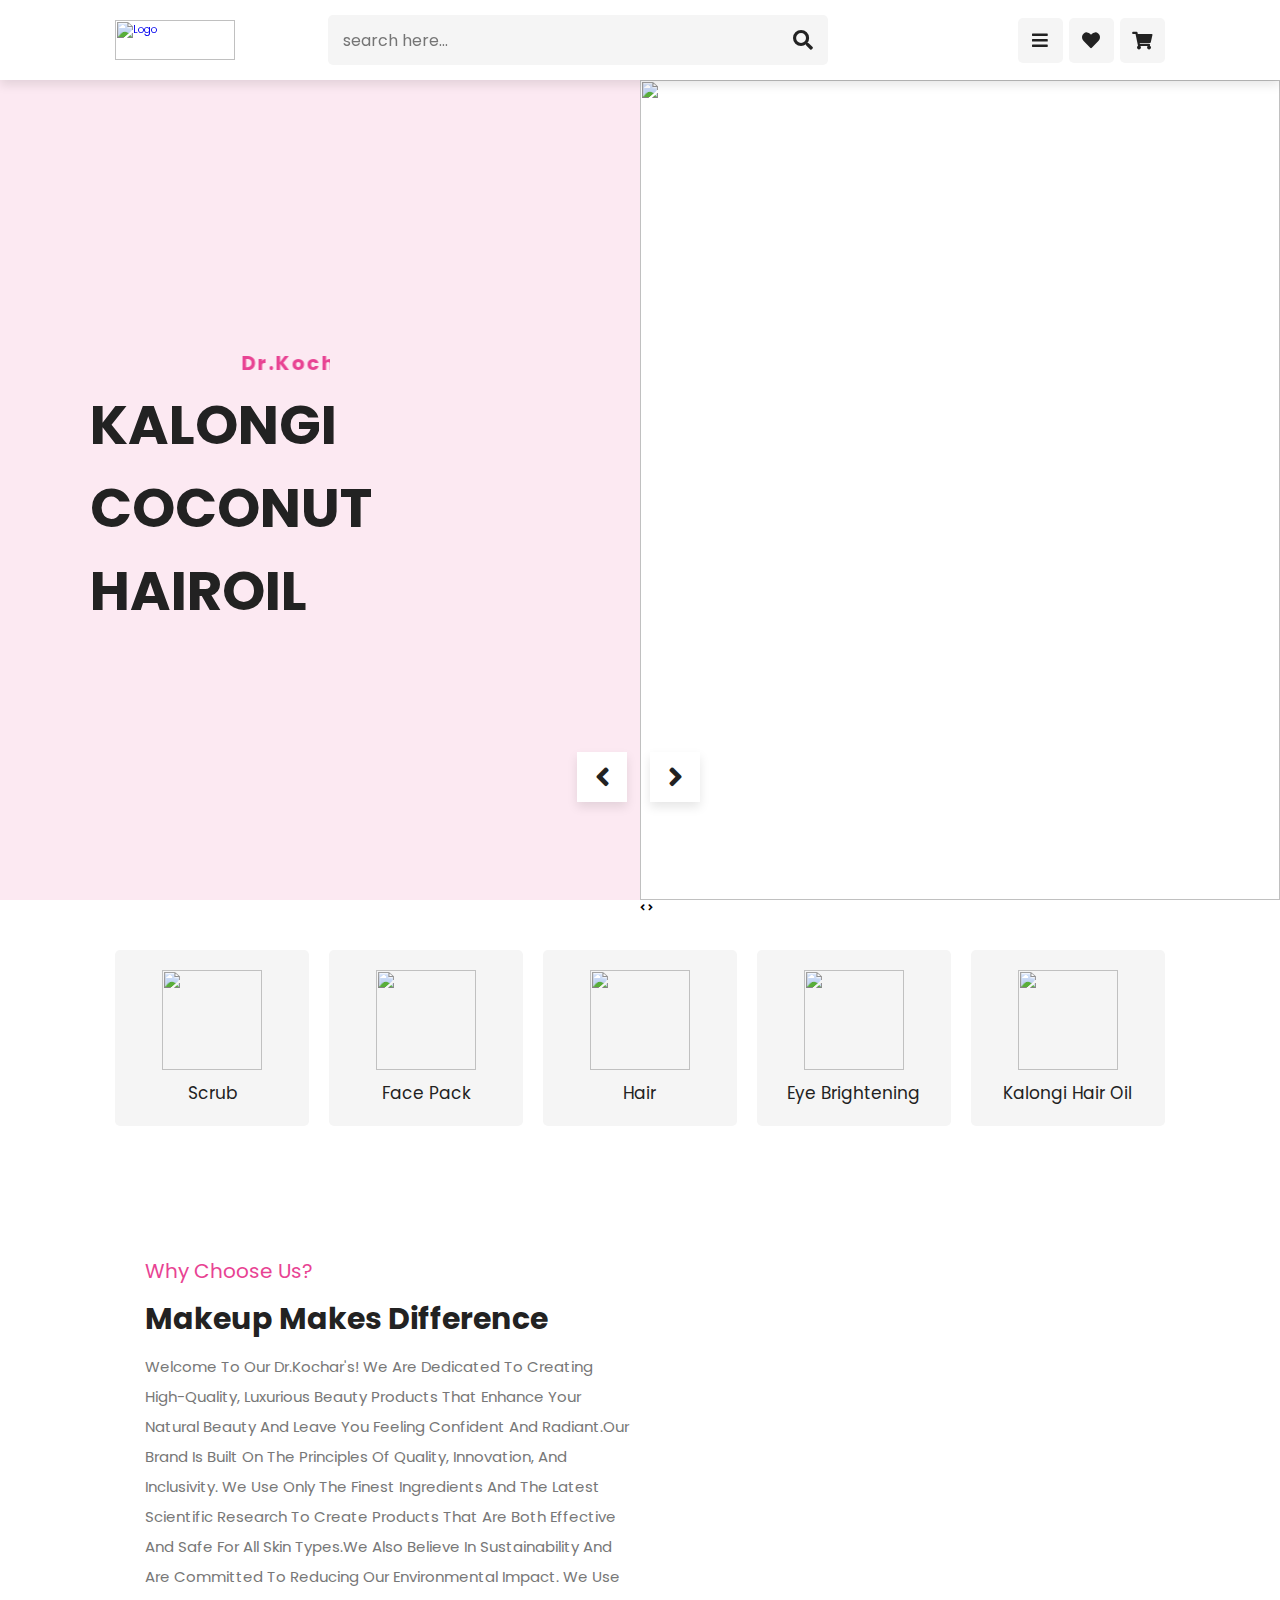
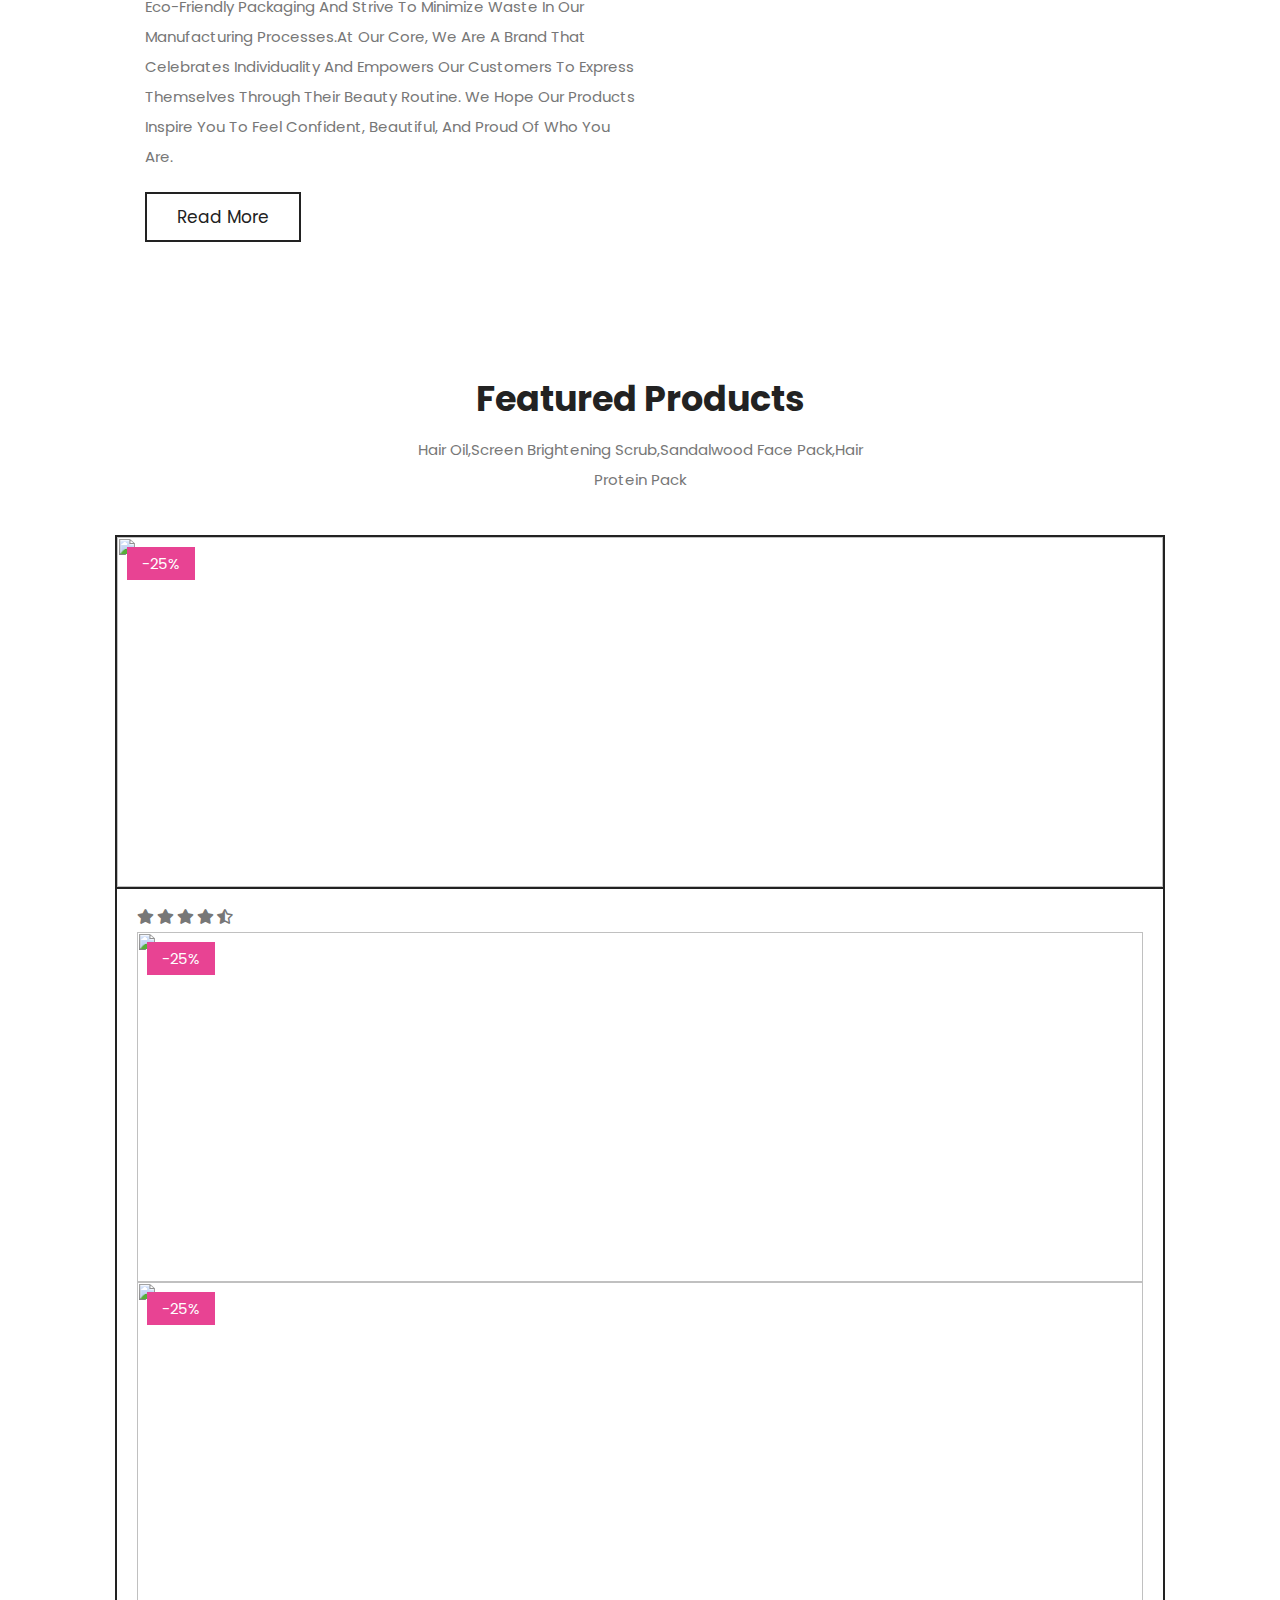
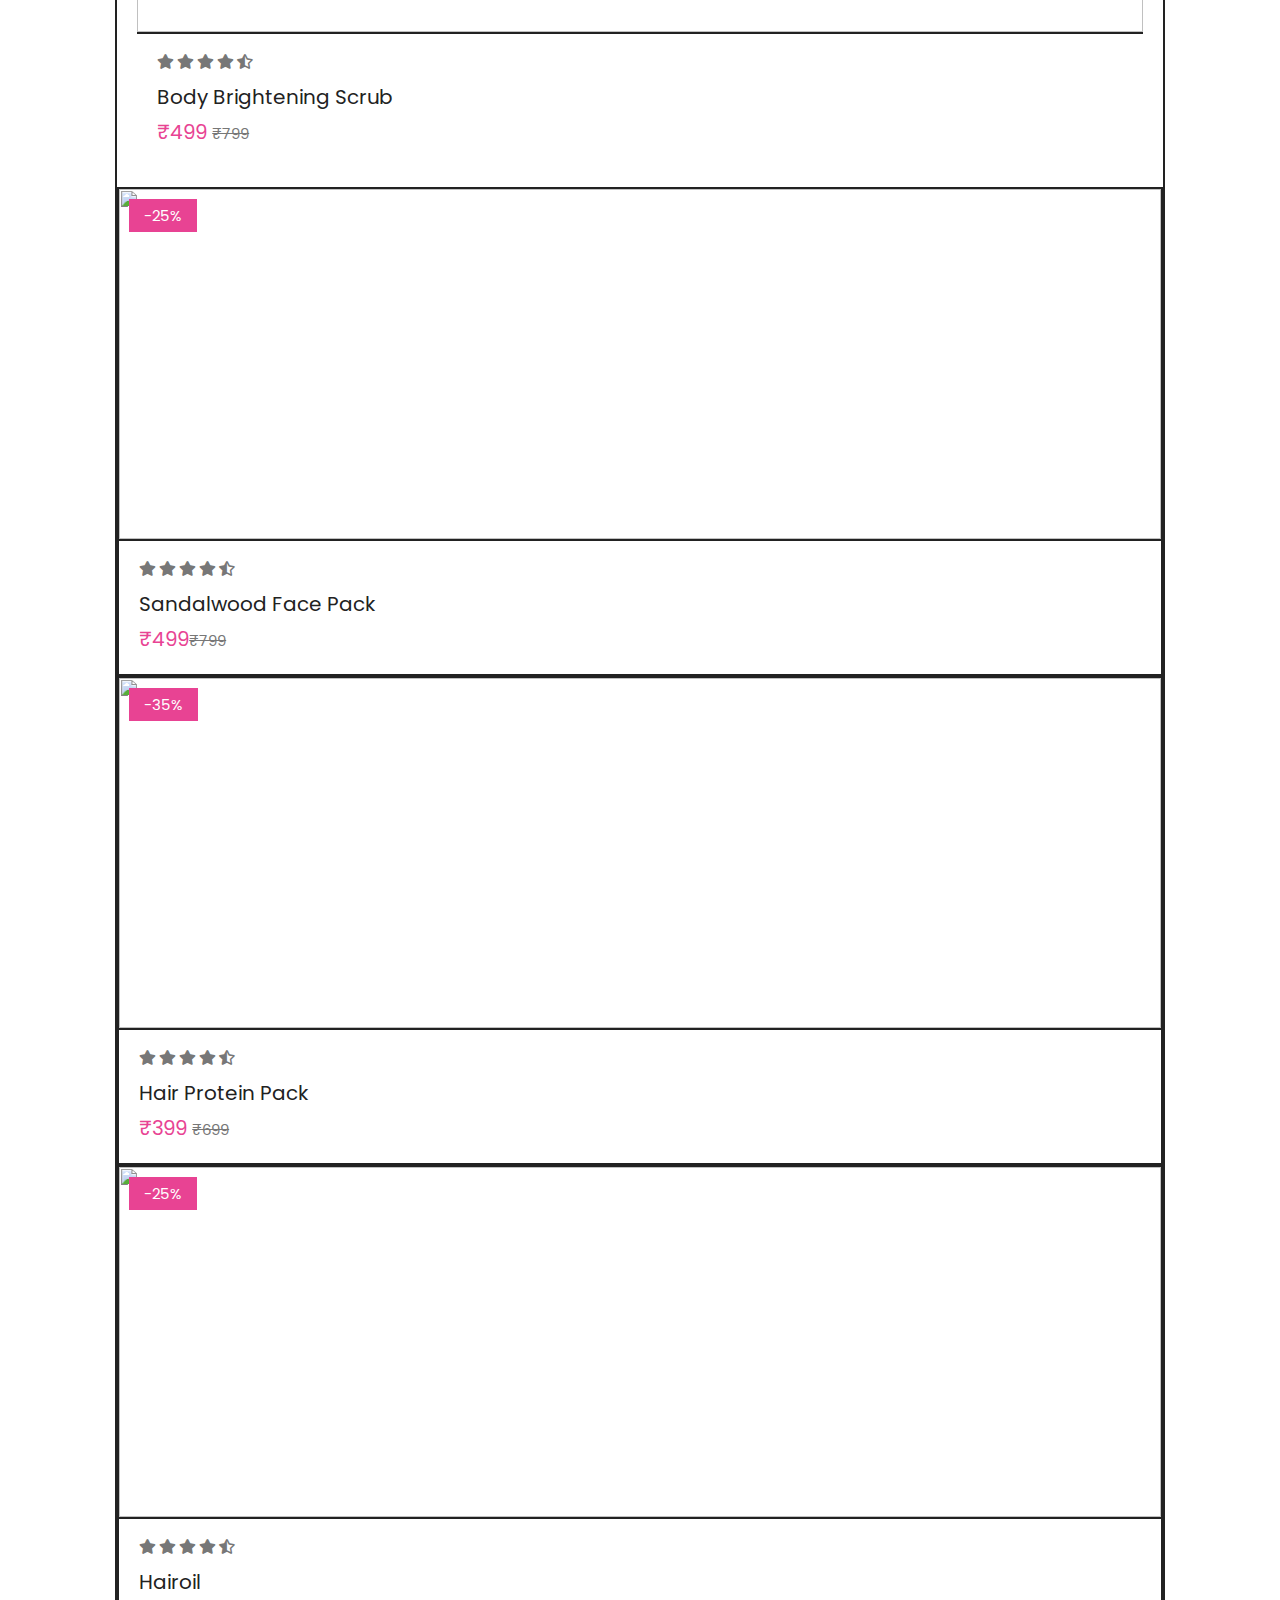
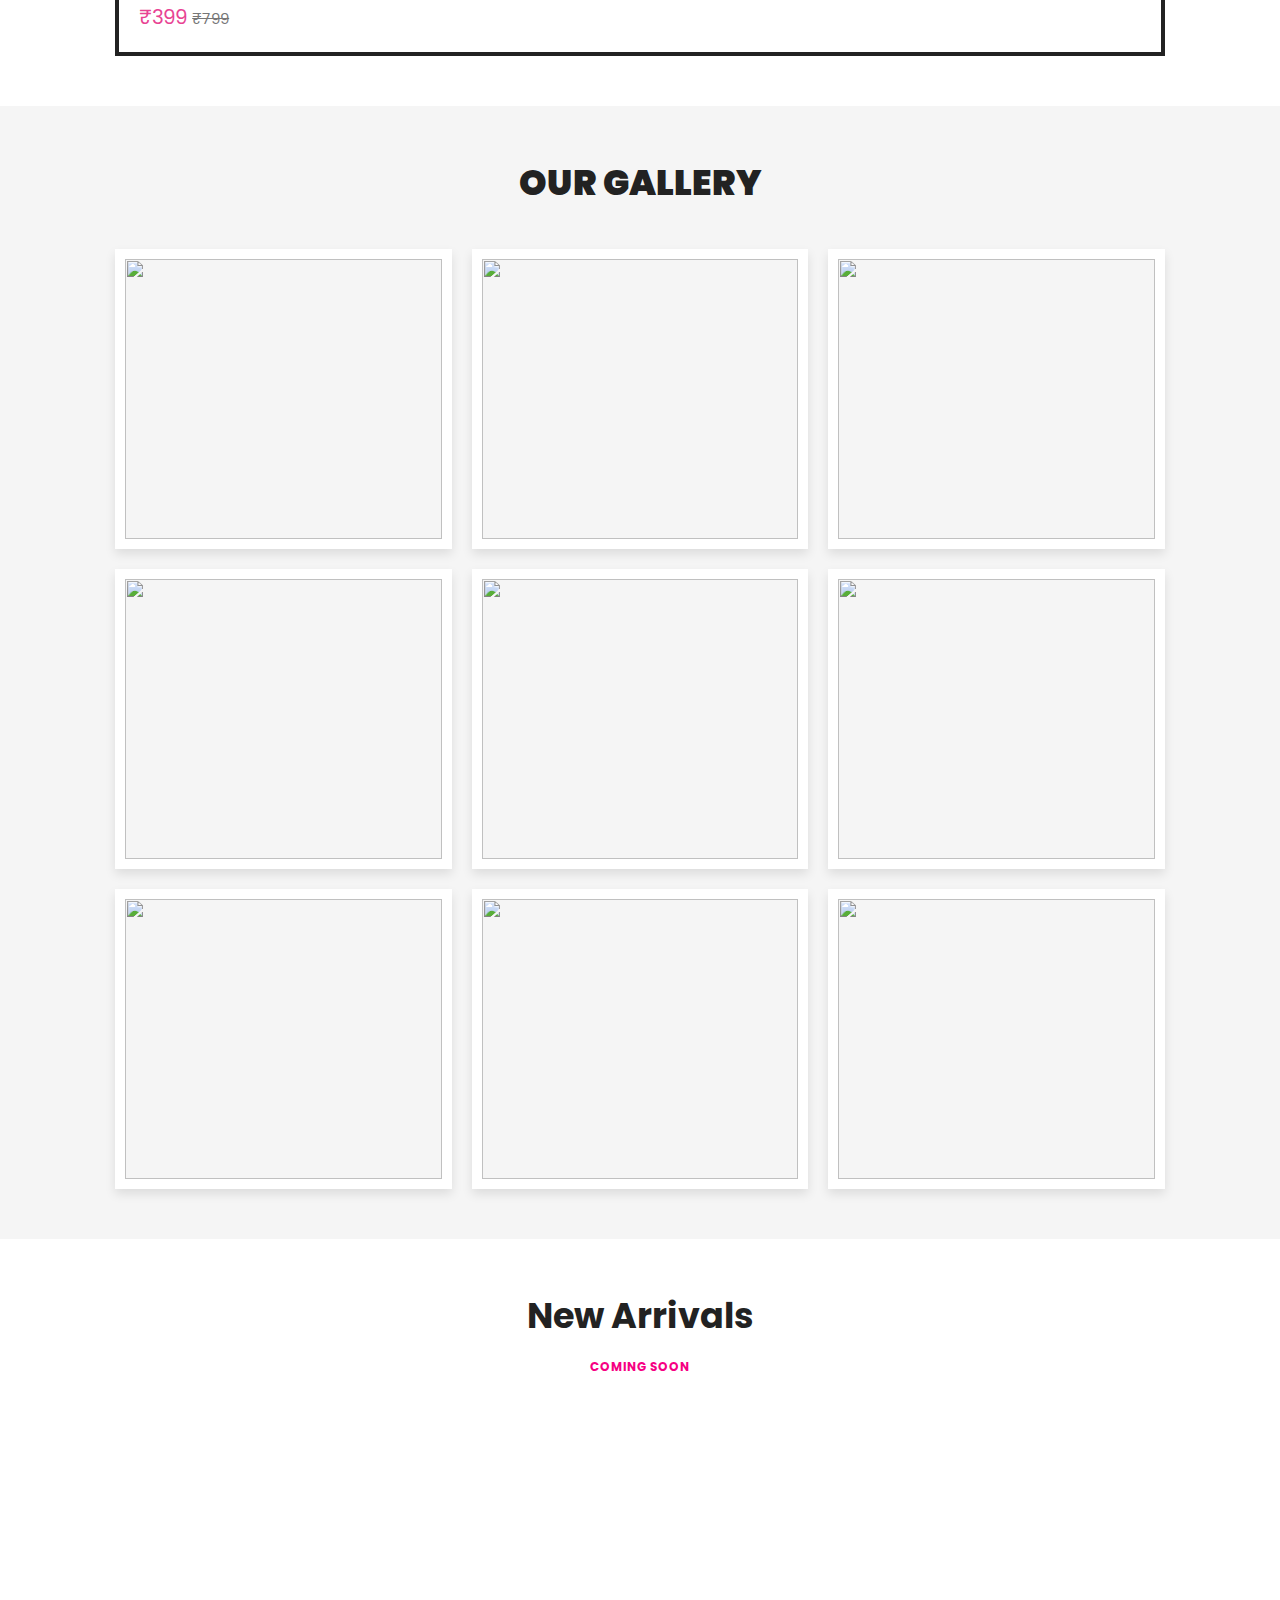
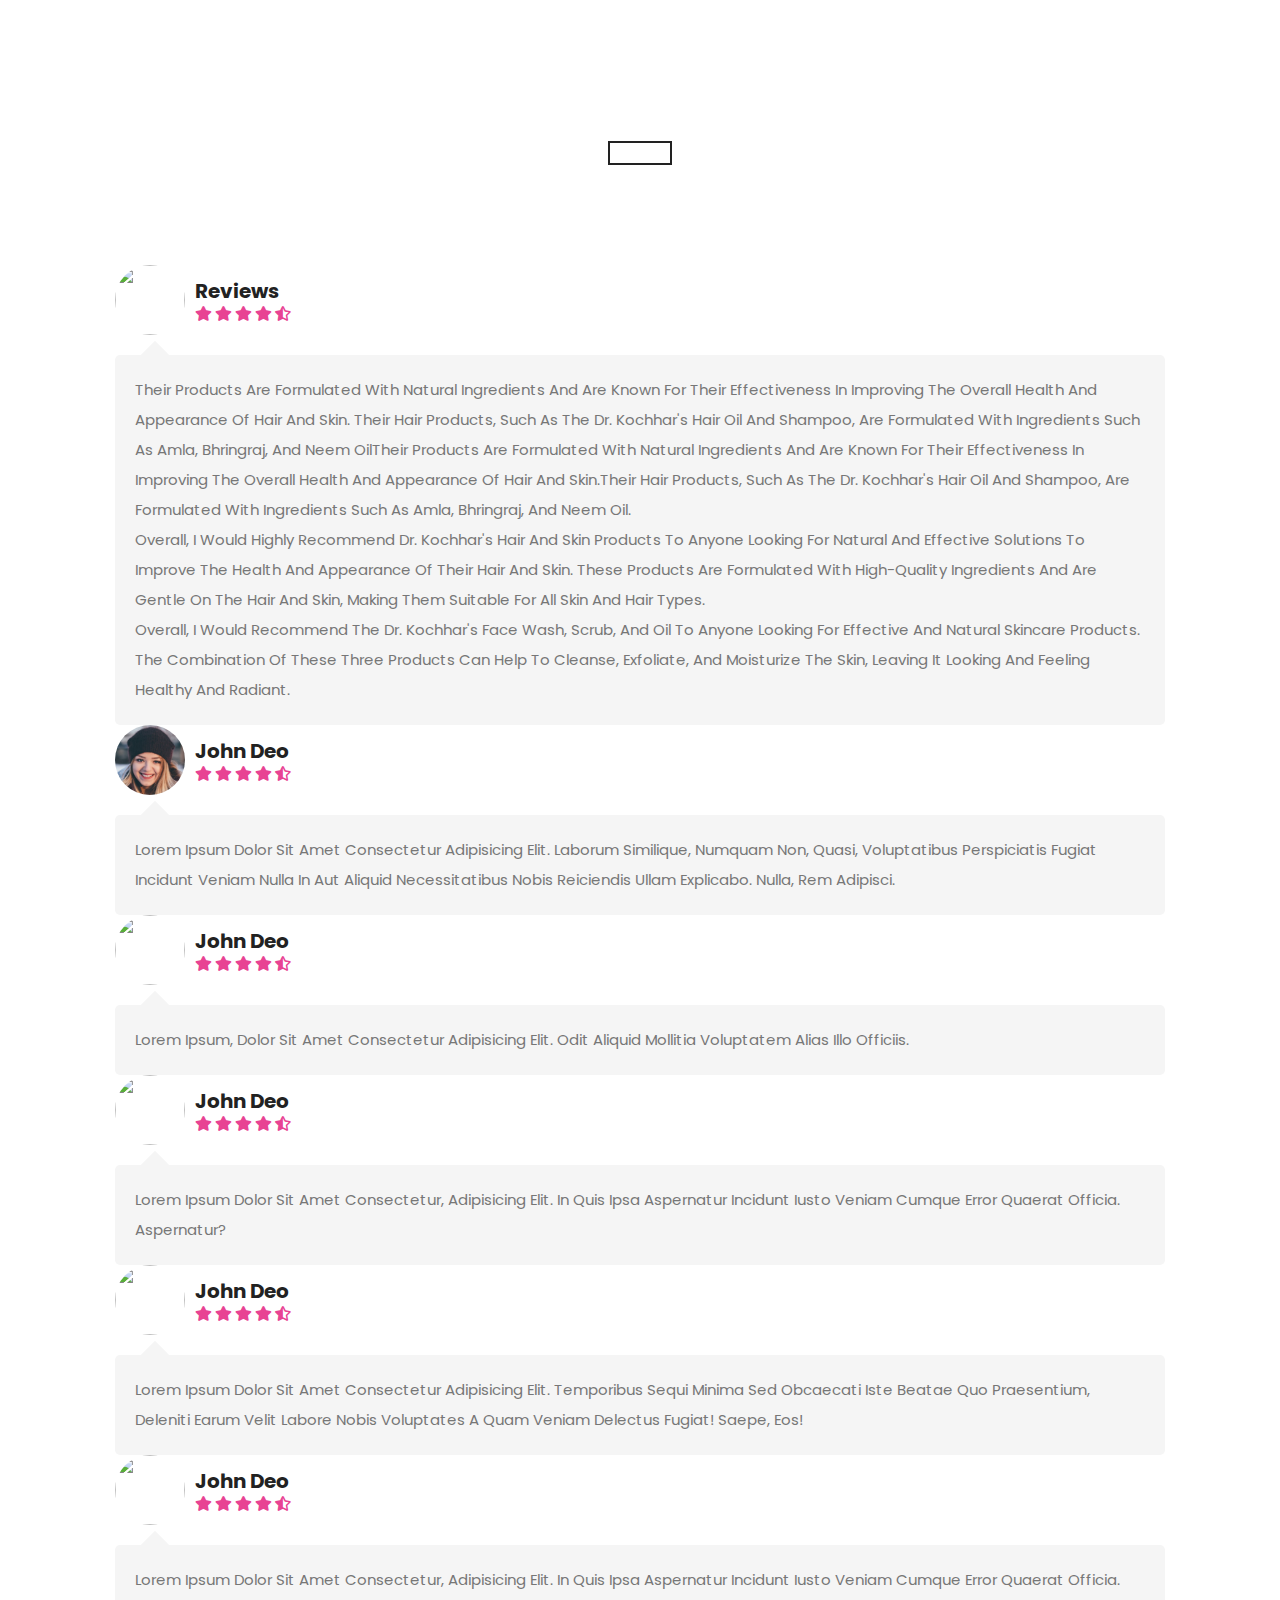
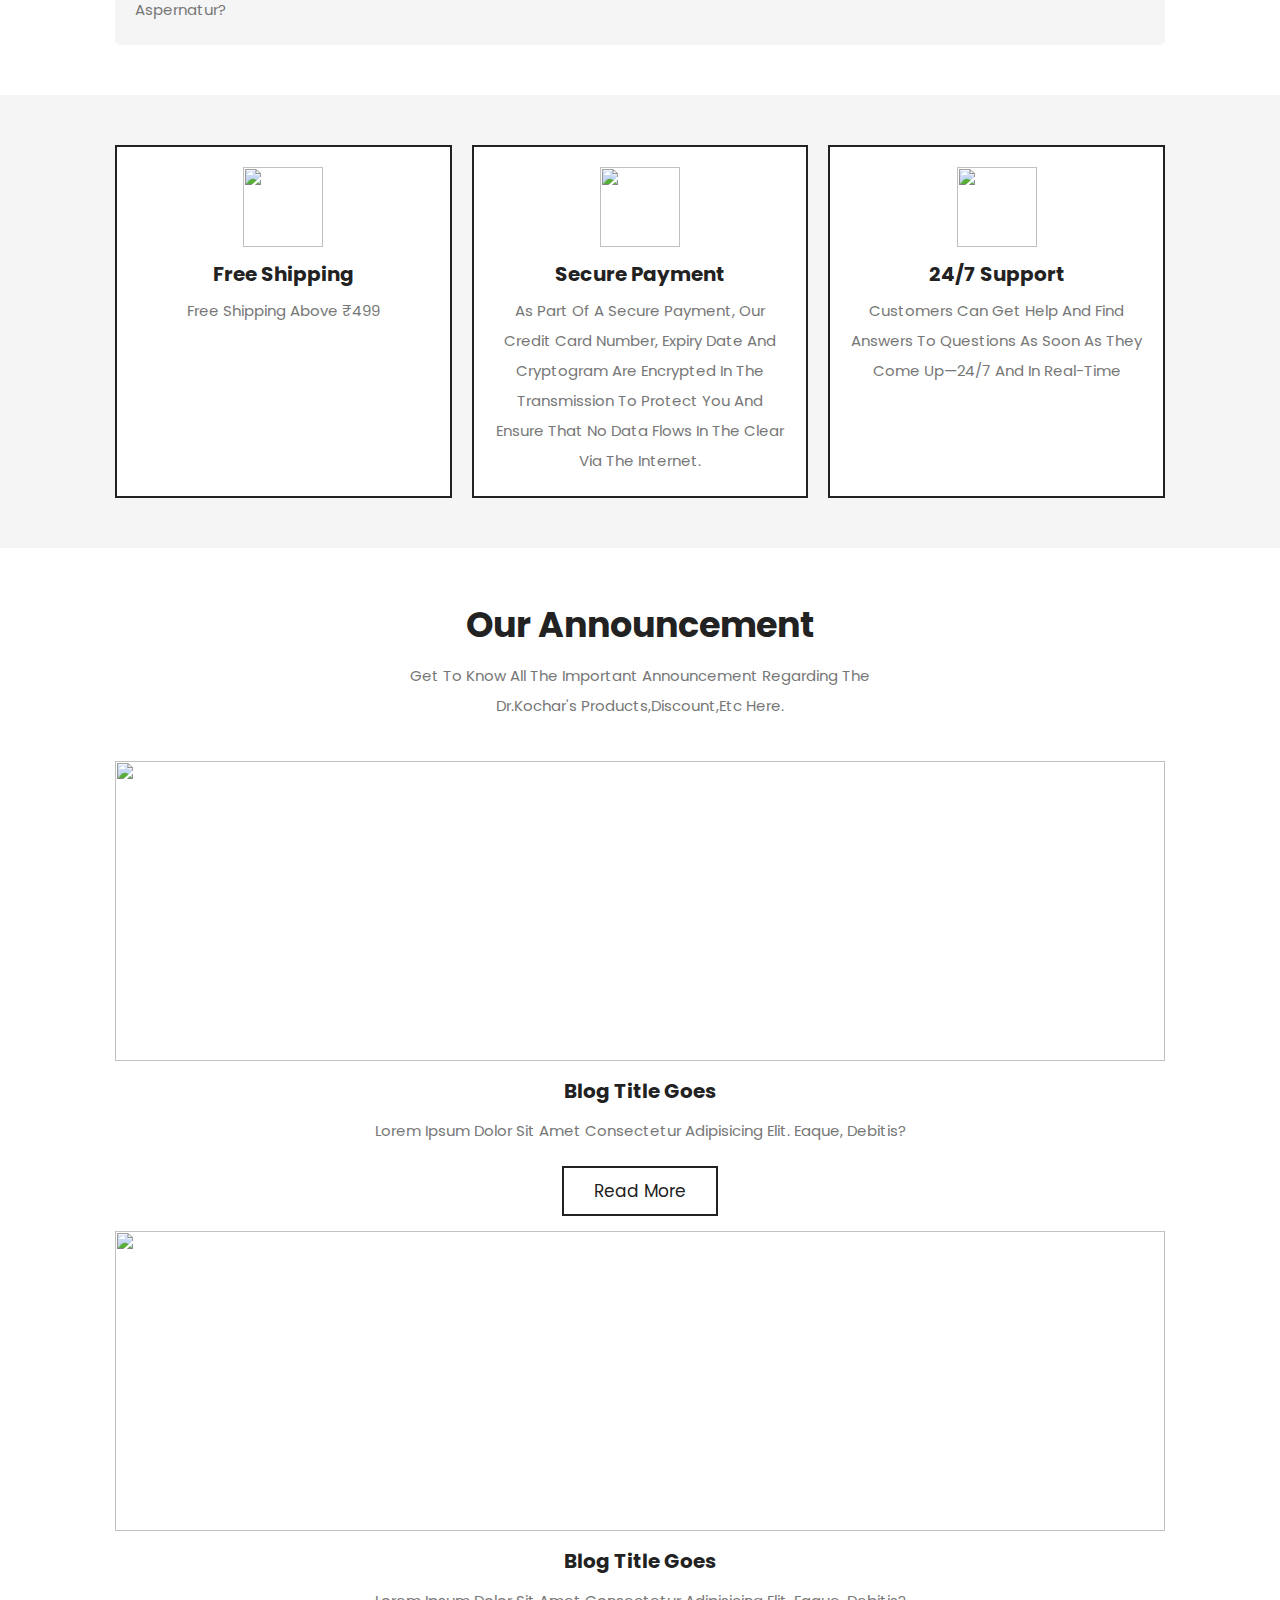
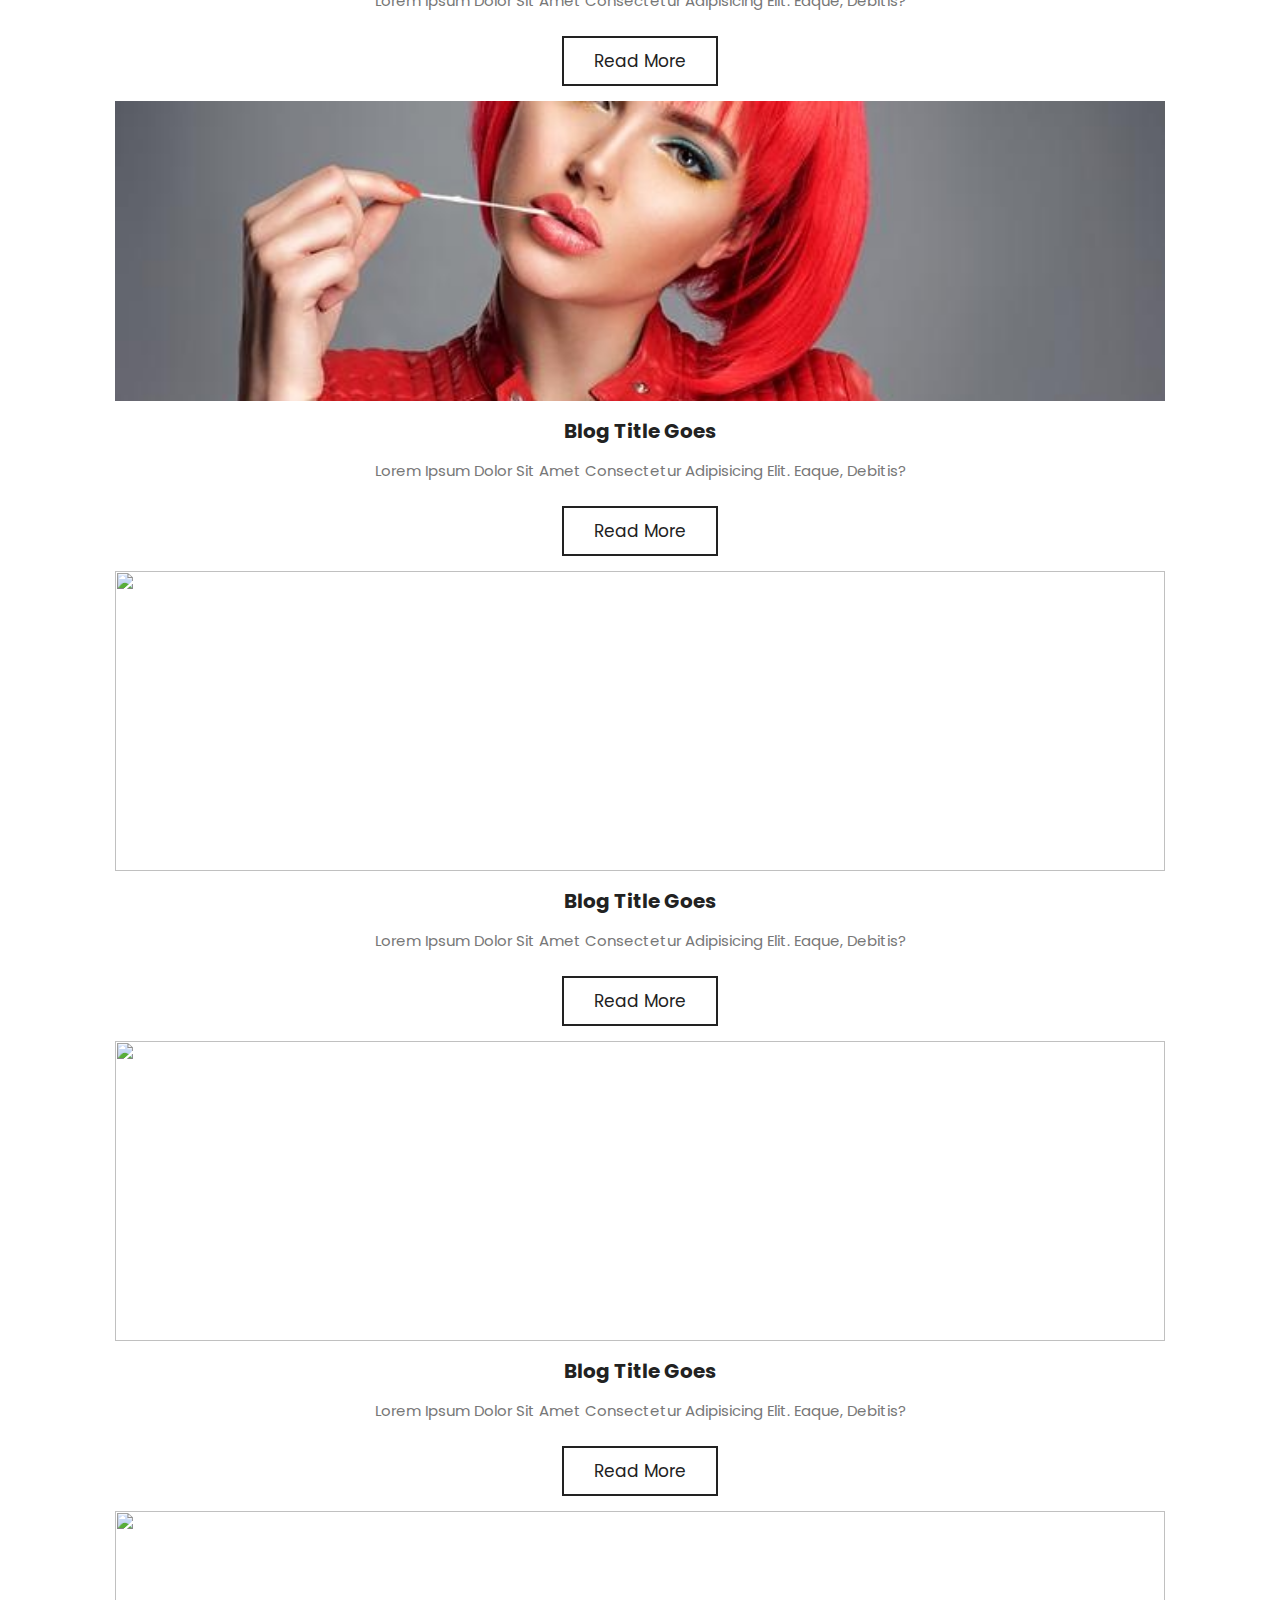
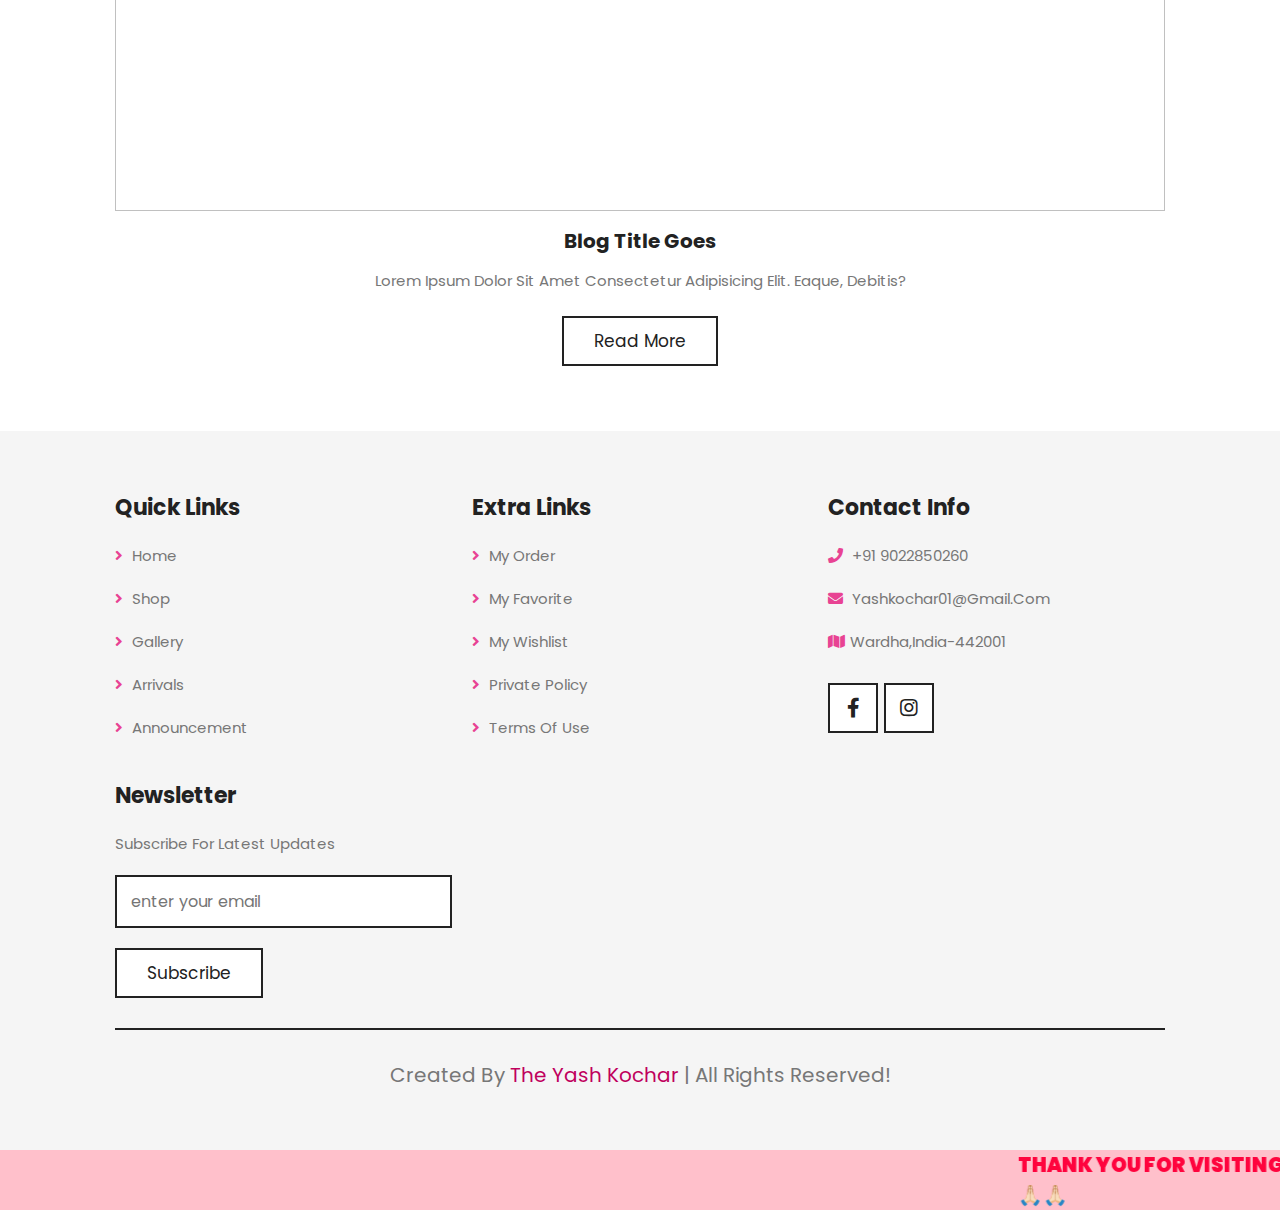
==== commit 616328f0: "html.html" ====
--- a/html.html
+++ b/html.html
@@ -24,7 +24,7 @@
 
 <header class="header">
 
-    <a href="#home" class="logo"> <img style="width: 120px;" src="C:\Users\yashk\Desktop\Dr.Kochar's\cosmetic website123\images\logo.png" alt="logo"> </a>
+    <a href="#home" class="logo"> <img style="width: 120px;" src="C:\Users\yashk\Desktop\drkochar\images\logo.png" alt="logo"> </a>
 
     <form action="" class="search-form">
         <input type="search" name="" placeholder="search here..." id="search-box">
@@ -60,9 +60,9 @@
 
   <div class="slide active">
       <div class="content">
-          <img src="C:\Users\yashk\Desktop\Dr.Kochar's\cosmetic website123\images\body brightening scrub.jpg" alt="">
+          <img src="C:\Users\yashk\Desktop\drkochar\images" alt="">
           <span> <b> <marquee>Dr.Kochar's Present</marquee> </b></span>
-          <h3>Body Brightening Scrub</h3>
+          <h3>Kalongi Coconut Hairoil</h3>
           
           <div class="controls">
               <div class="fas fa-angle-left" onclick="prev()"></div>
@@ -71,7 +71,7 @@
          
       </div>
       <div class="image"> 
-          <img src="C:\Users\yashk\Desktop\Dr.Kochar's\cosmetic website123\images\ks.jpg" alt="">
+          <img src="C:\Users\yashk\Desktop\drkochar\images\Hairoil.png" alt="">
           <div class="controls">
             <div class="fas fa-angle-left" onclick="prev()"></div>
             <div class="fas fa-angle-right" onclick="next()"></div>
@@ -144,7 +144,10 @@
       <p>Eye Brightening</p>
   </a>
 
- 
+  <a href="#" class="box">
+    <img src="C:\Users\yashk\Desktop\drkochar\images\Hairoil.png" alt="">
+    <p>Kalongi Hair Oil</p>
+</a>
 
 </section>
 
@@ -209,6 +212,15 @@
                     </div>
                 </div>
   
+                <div class="image">
+                    <span class="discount">-25%</span>
+                    <img src="C:\Users\yashk\Desktop\drkochar\images\Hairoil.png" alt="">
+                    <div class="icons">
+                        <a href="#" class="fas fa-shopping-cart"></a>
+                        <a href="#" class="fas fa-heart"></a>
+                        <a href="#" class="fas fa-share"></a>
+                    </div>
+                </div>
                 
                 <div class="content">
                     <div class="stars">
@@ -830,4 +842,4 @@
 <marquee style="background-color:pink color #f60083 ;"></marquee>
 <h1 style="color: #ff033d;"><marquee style="background-color: pink;" scrollamount="20"> <b>THANK YOU FOR VISITING Dr.Kochar's <br>🙏🏻🙏🏻</b>  </marquee></h1>
 
-</body></html>+</body></html>
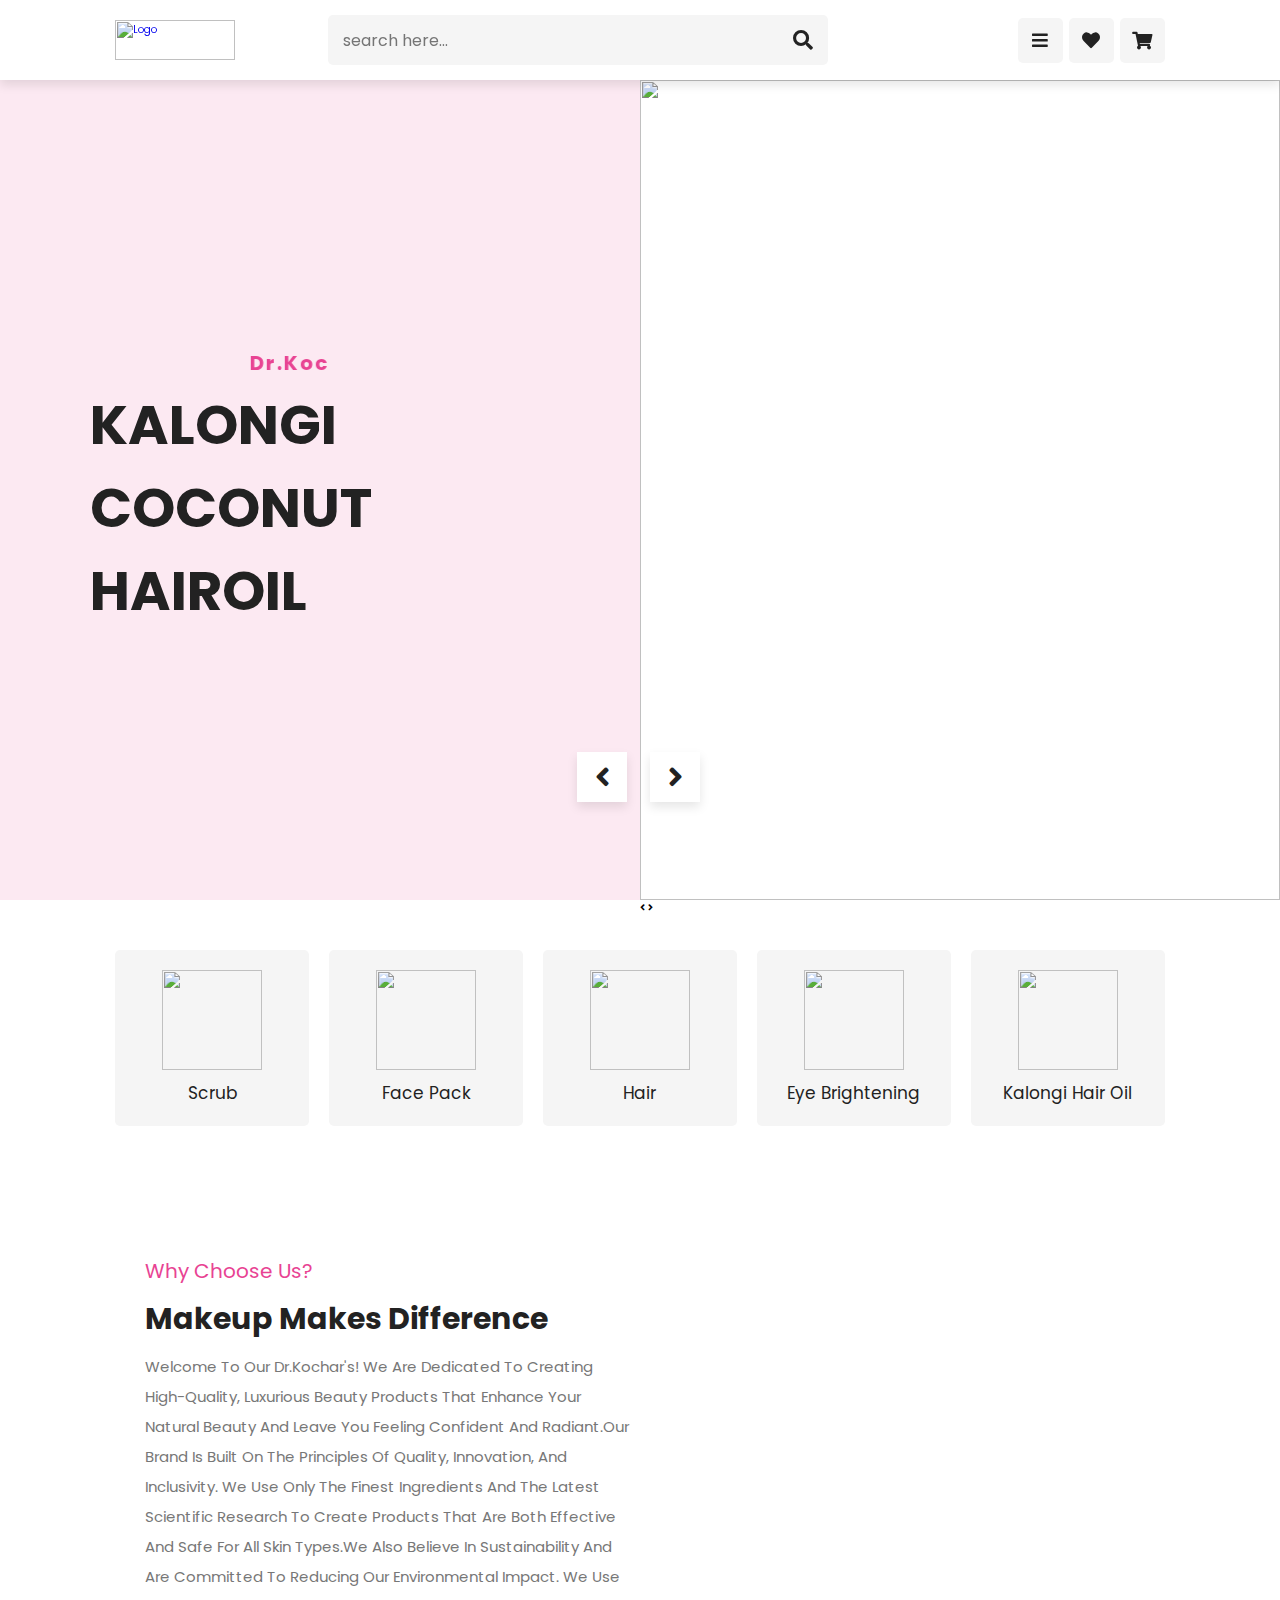
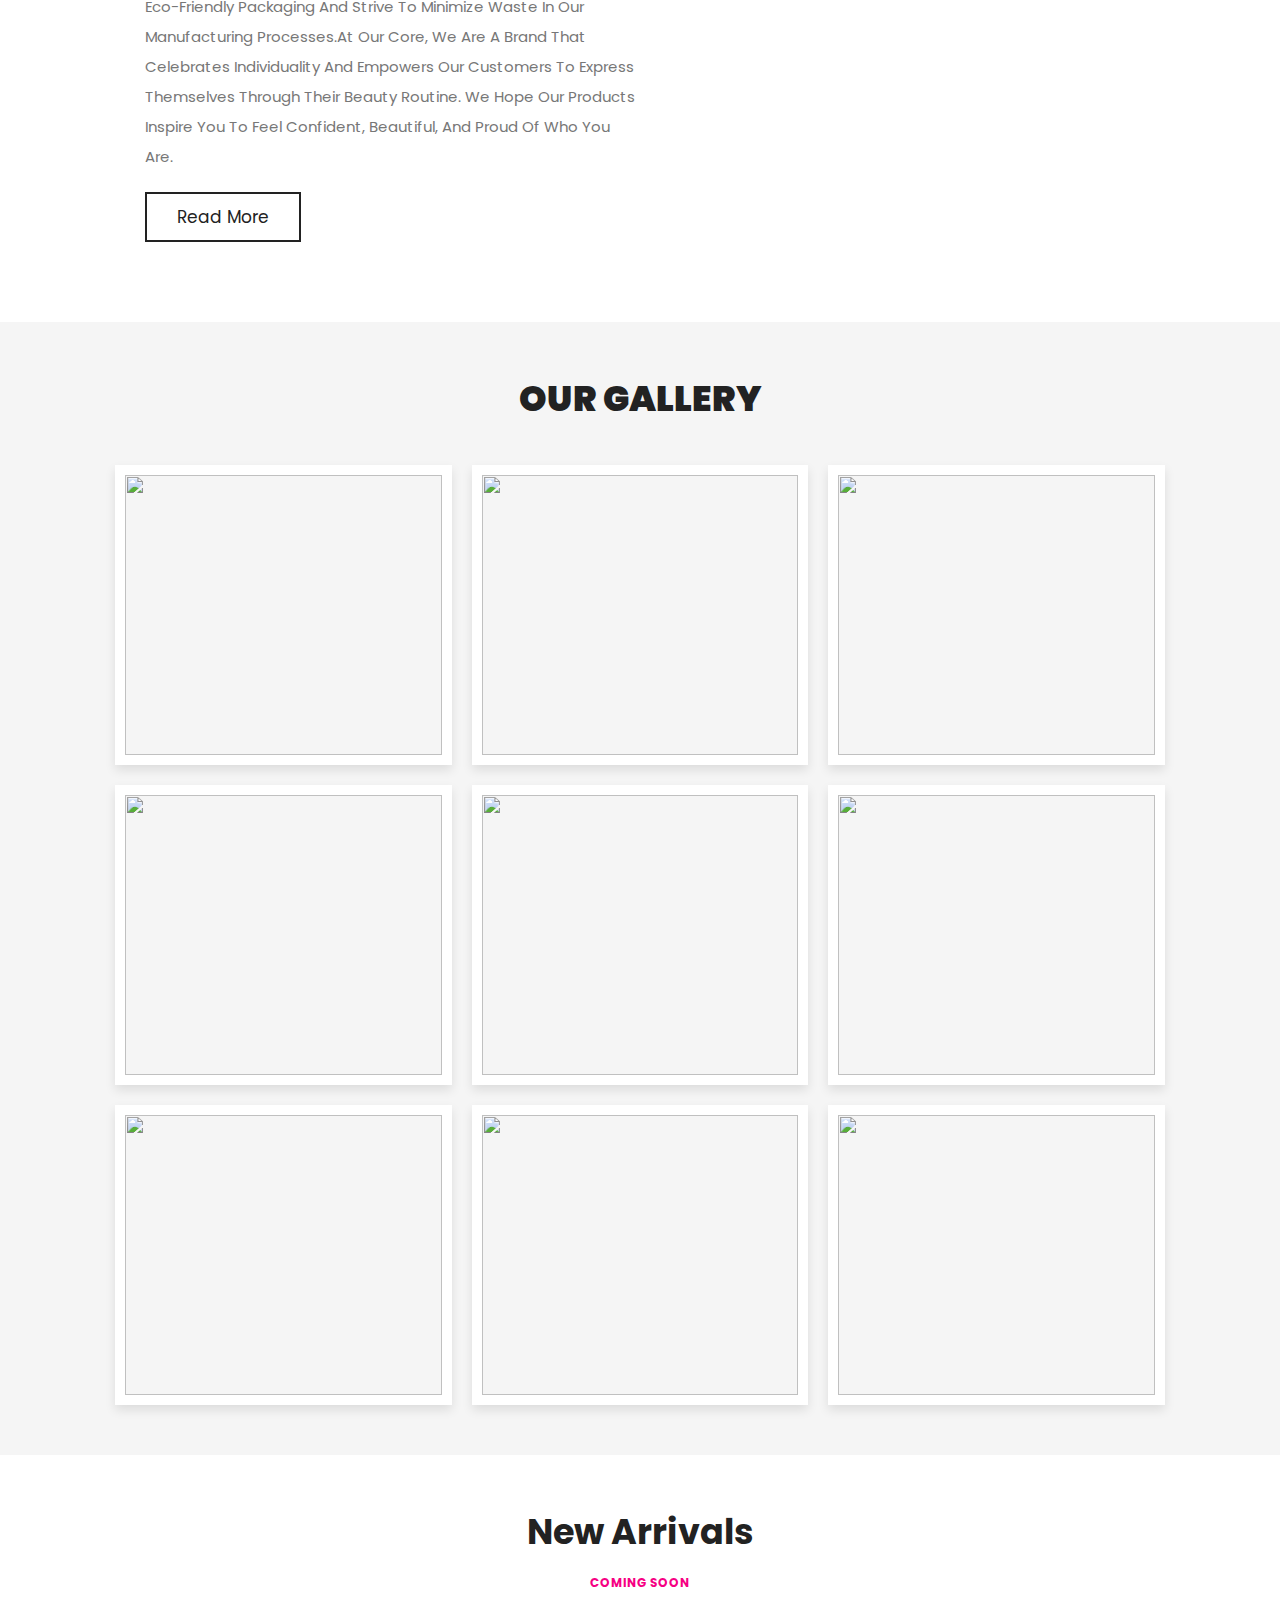
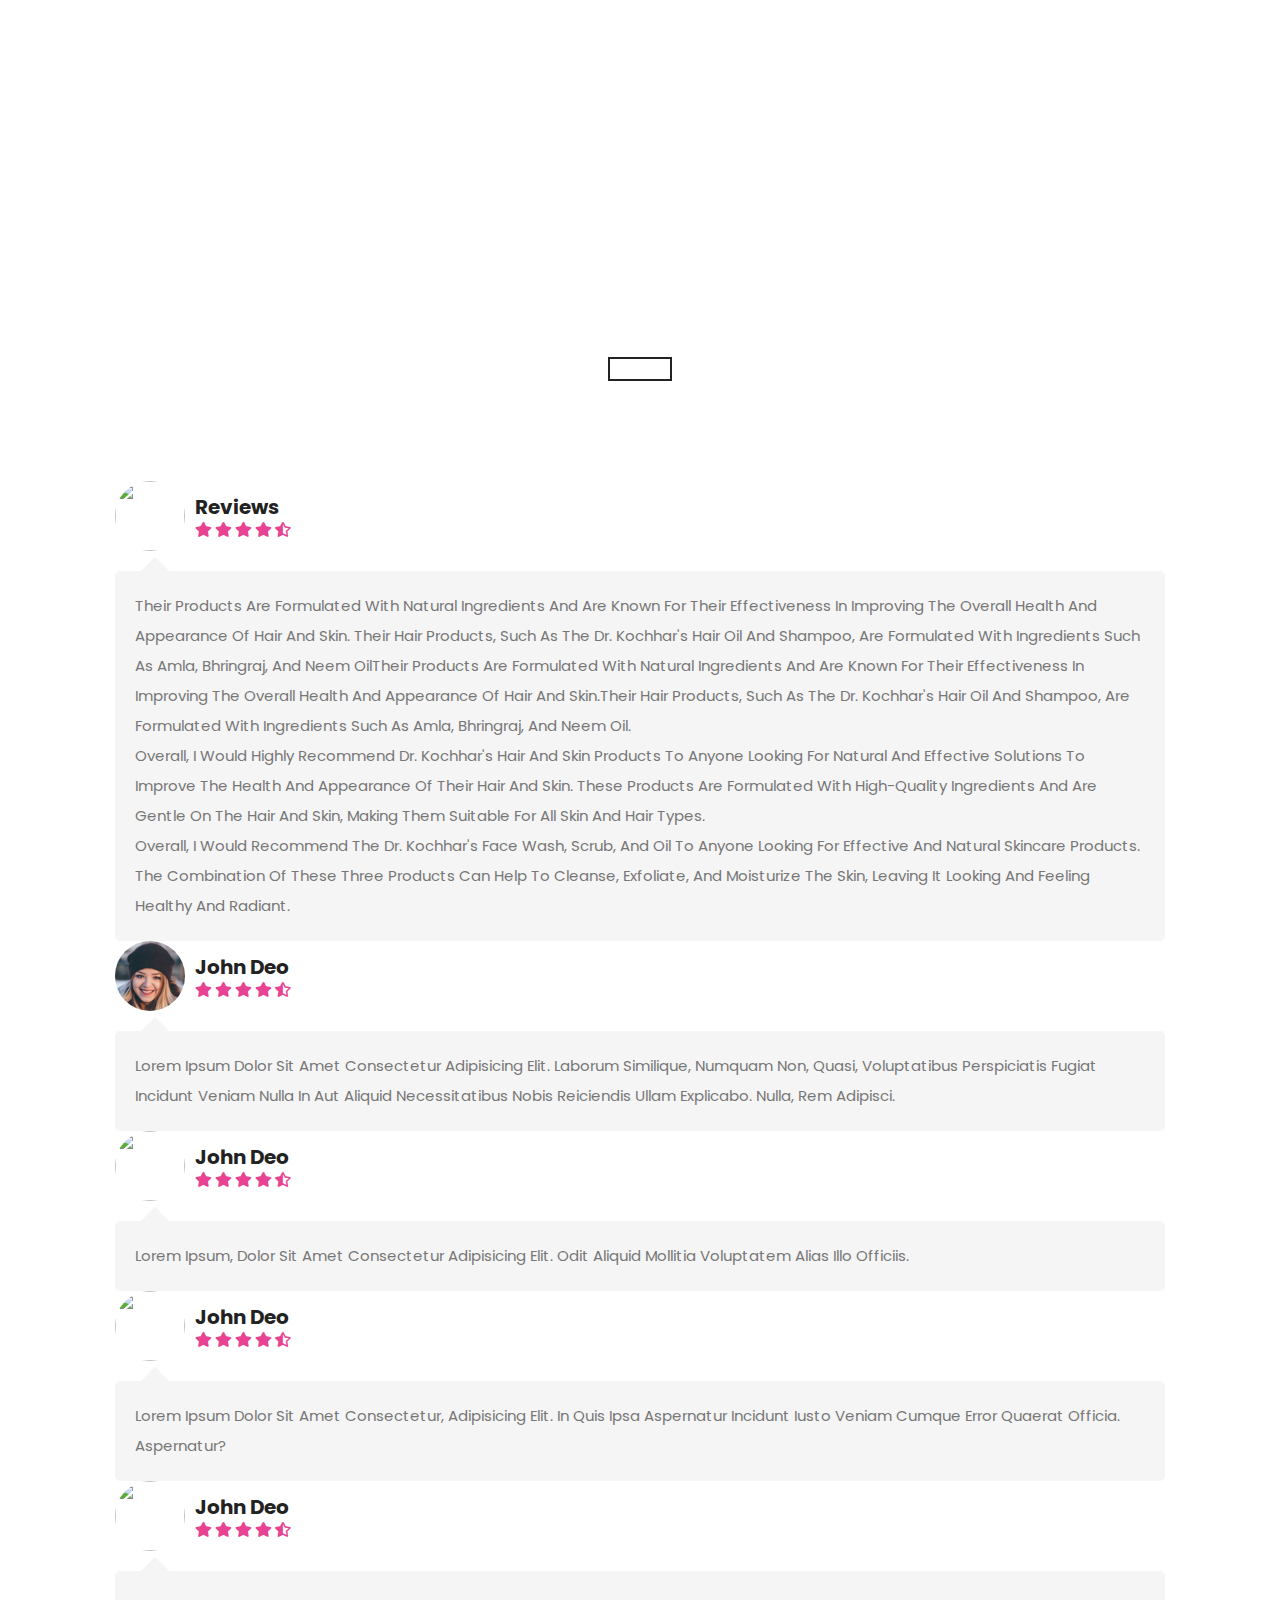
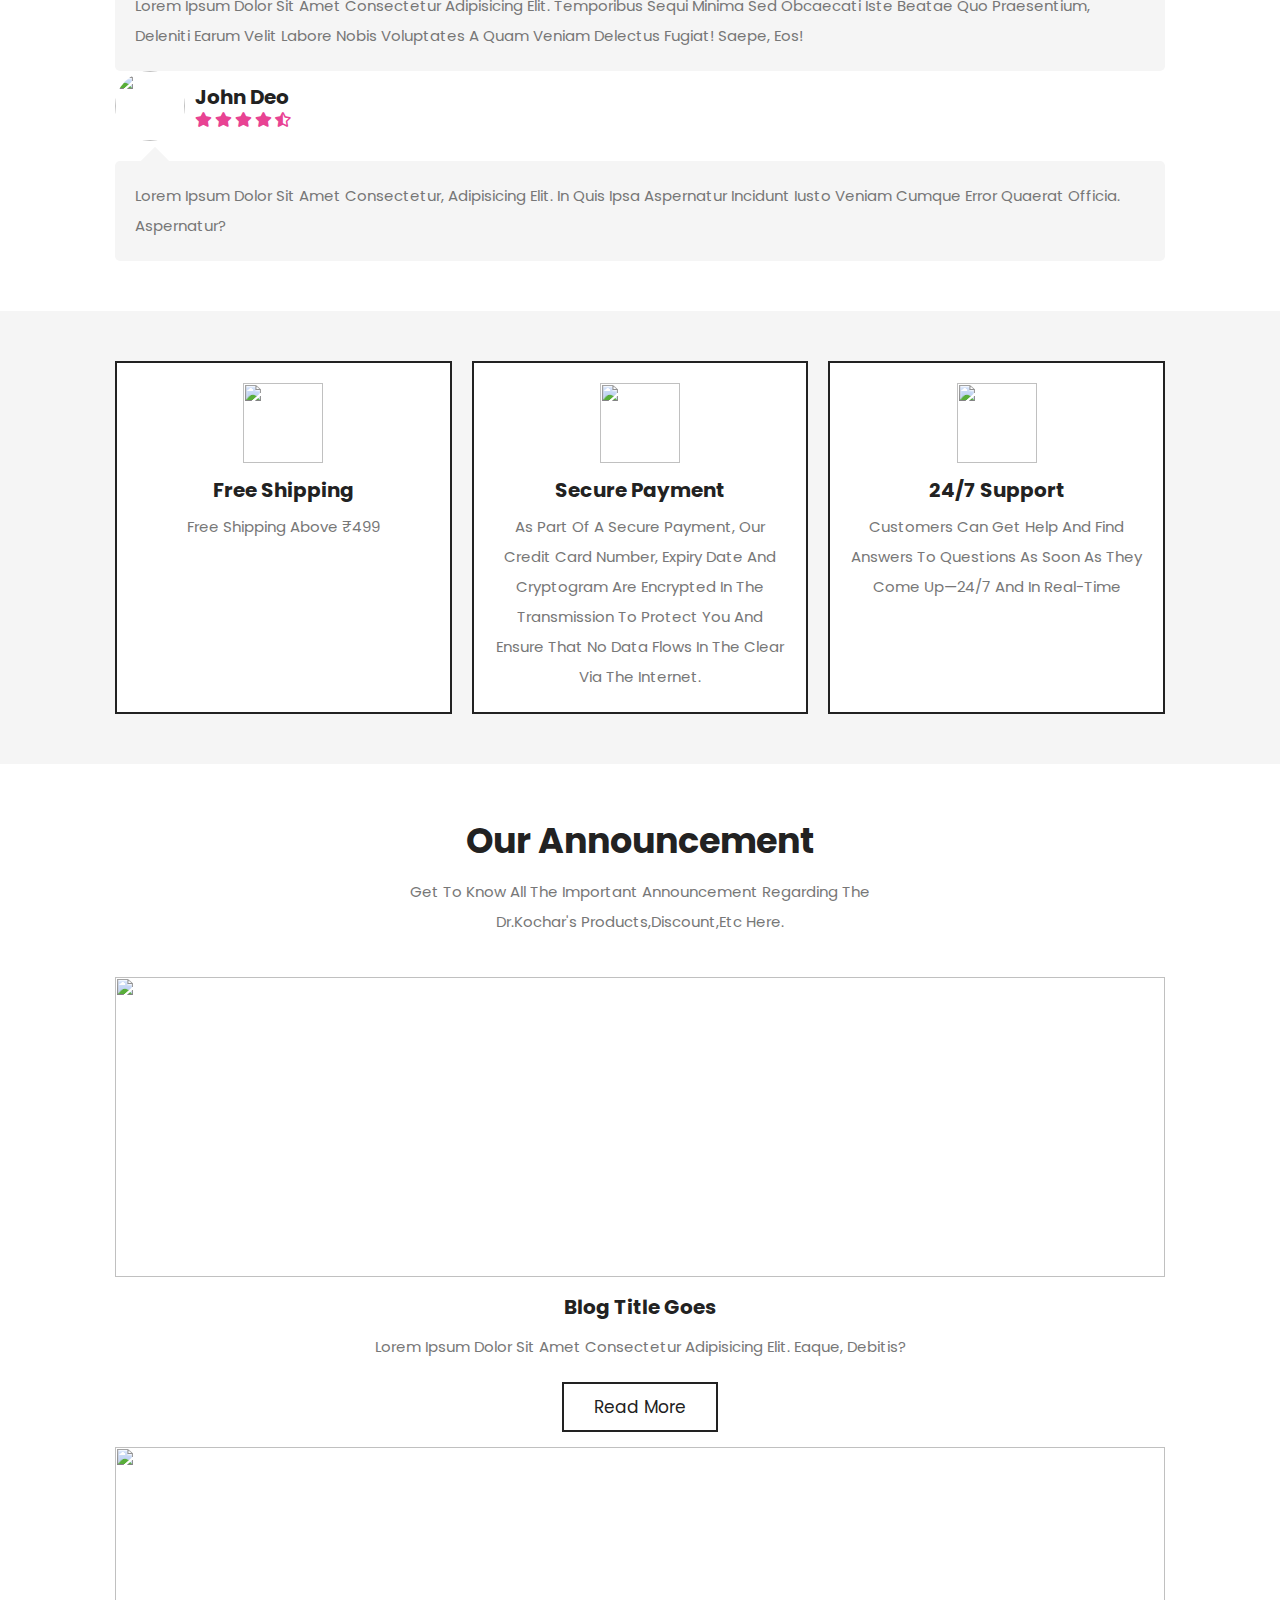
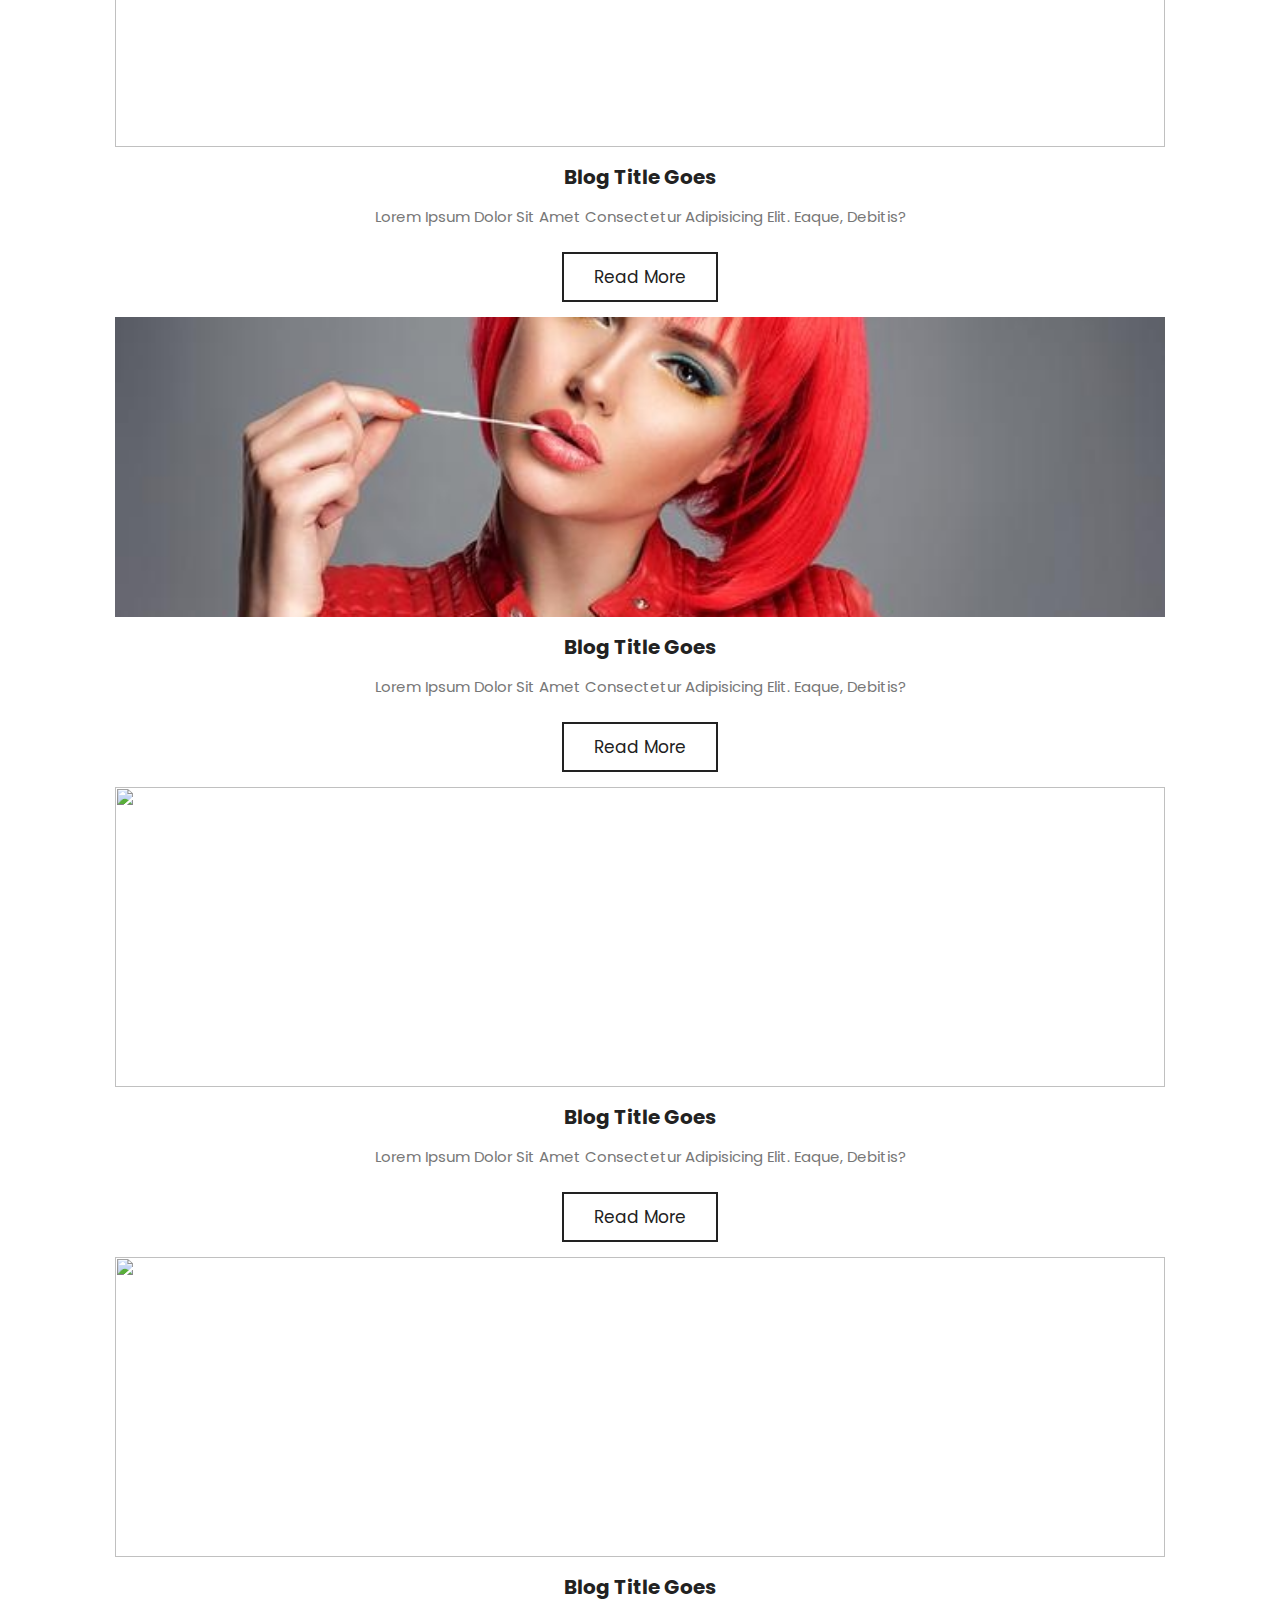
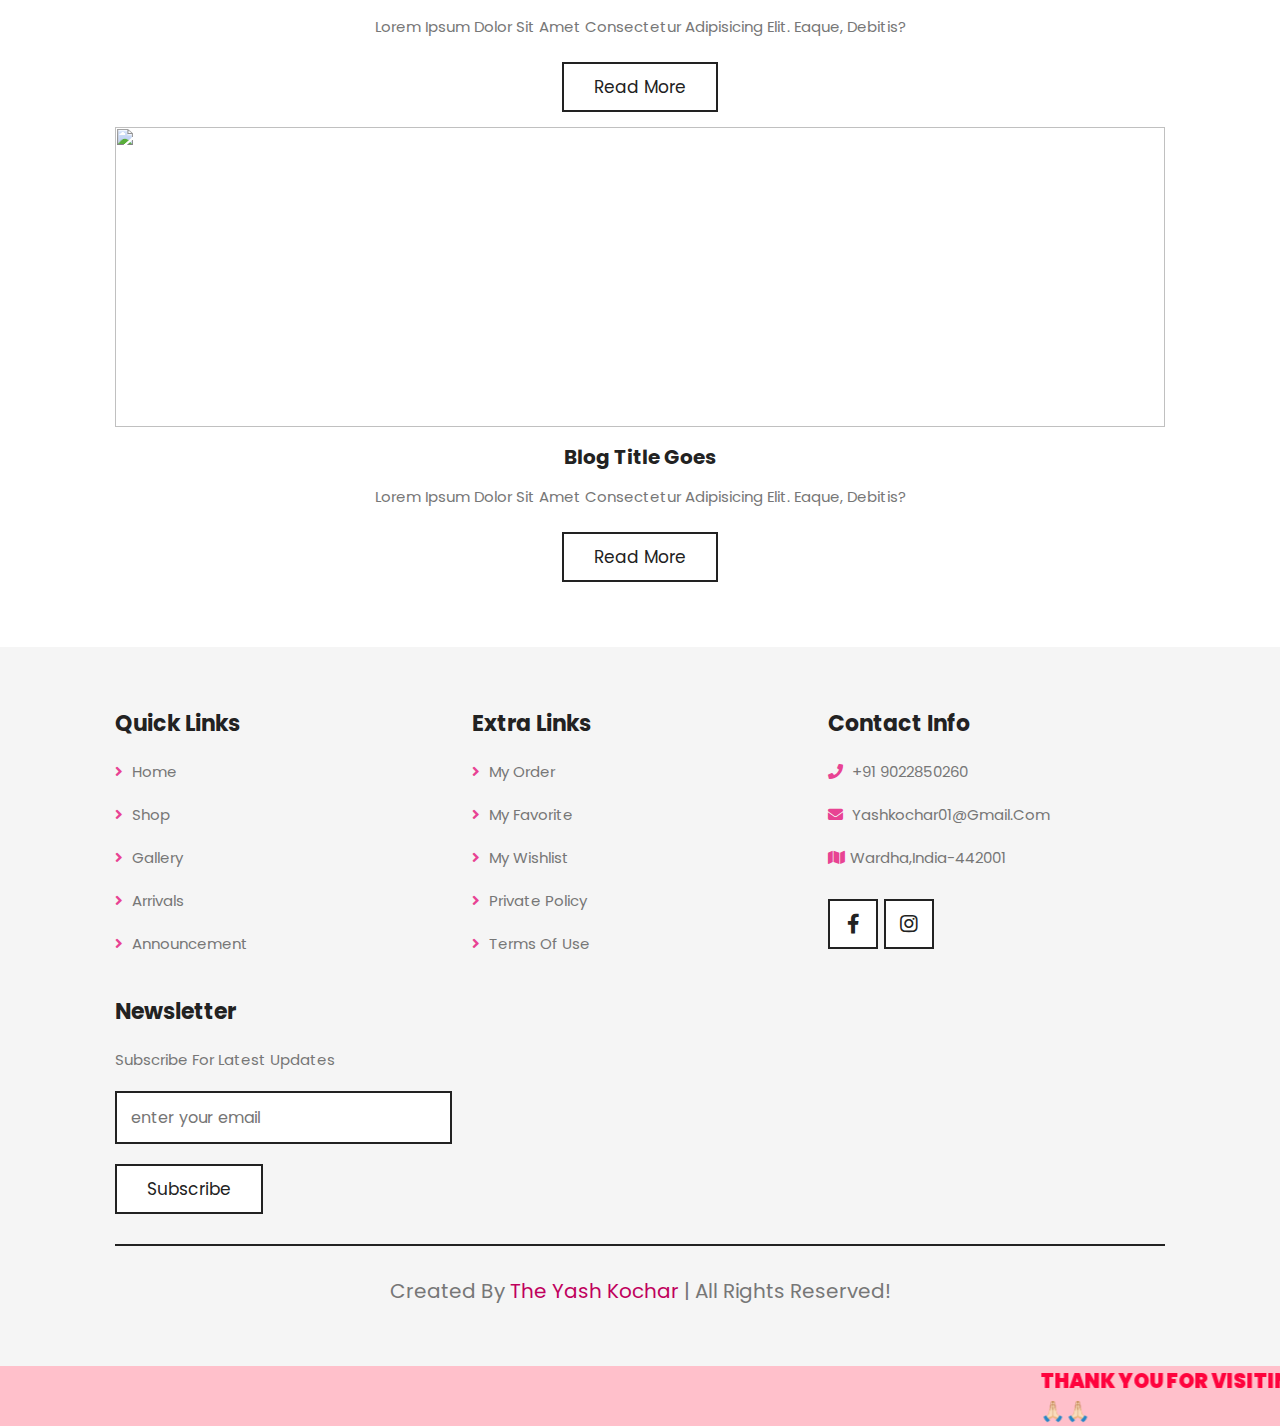
==== commit 83d4a525: "html.html" ====
--- a/html.html
+++ b/html.html
@@ -168,7 +168,7 @@
 
 <!-- about section ends -->
 
-<!-- shop section starts  -->
+<!-- shop section starts
 
 <section class="shop" id="shop">
 
@@ -320,7 +320,7 @@
   </div>
 
 </section>
-
+  -->
 <!-- shop section ends -->
 
 <!-- gallery section starts  -->
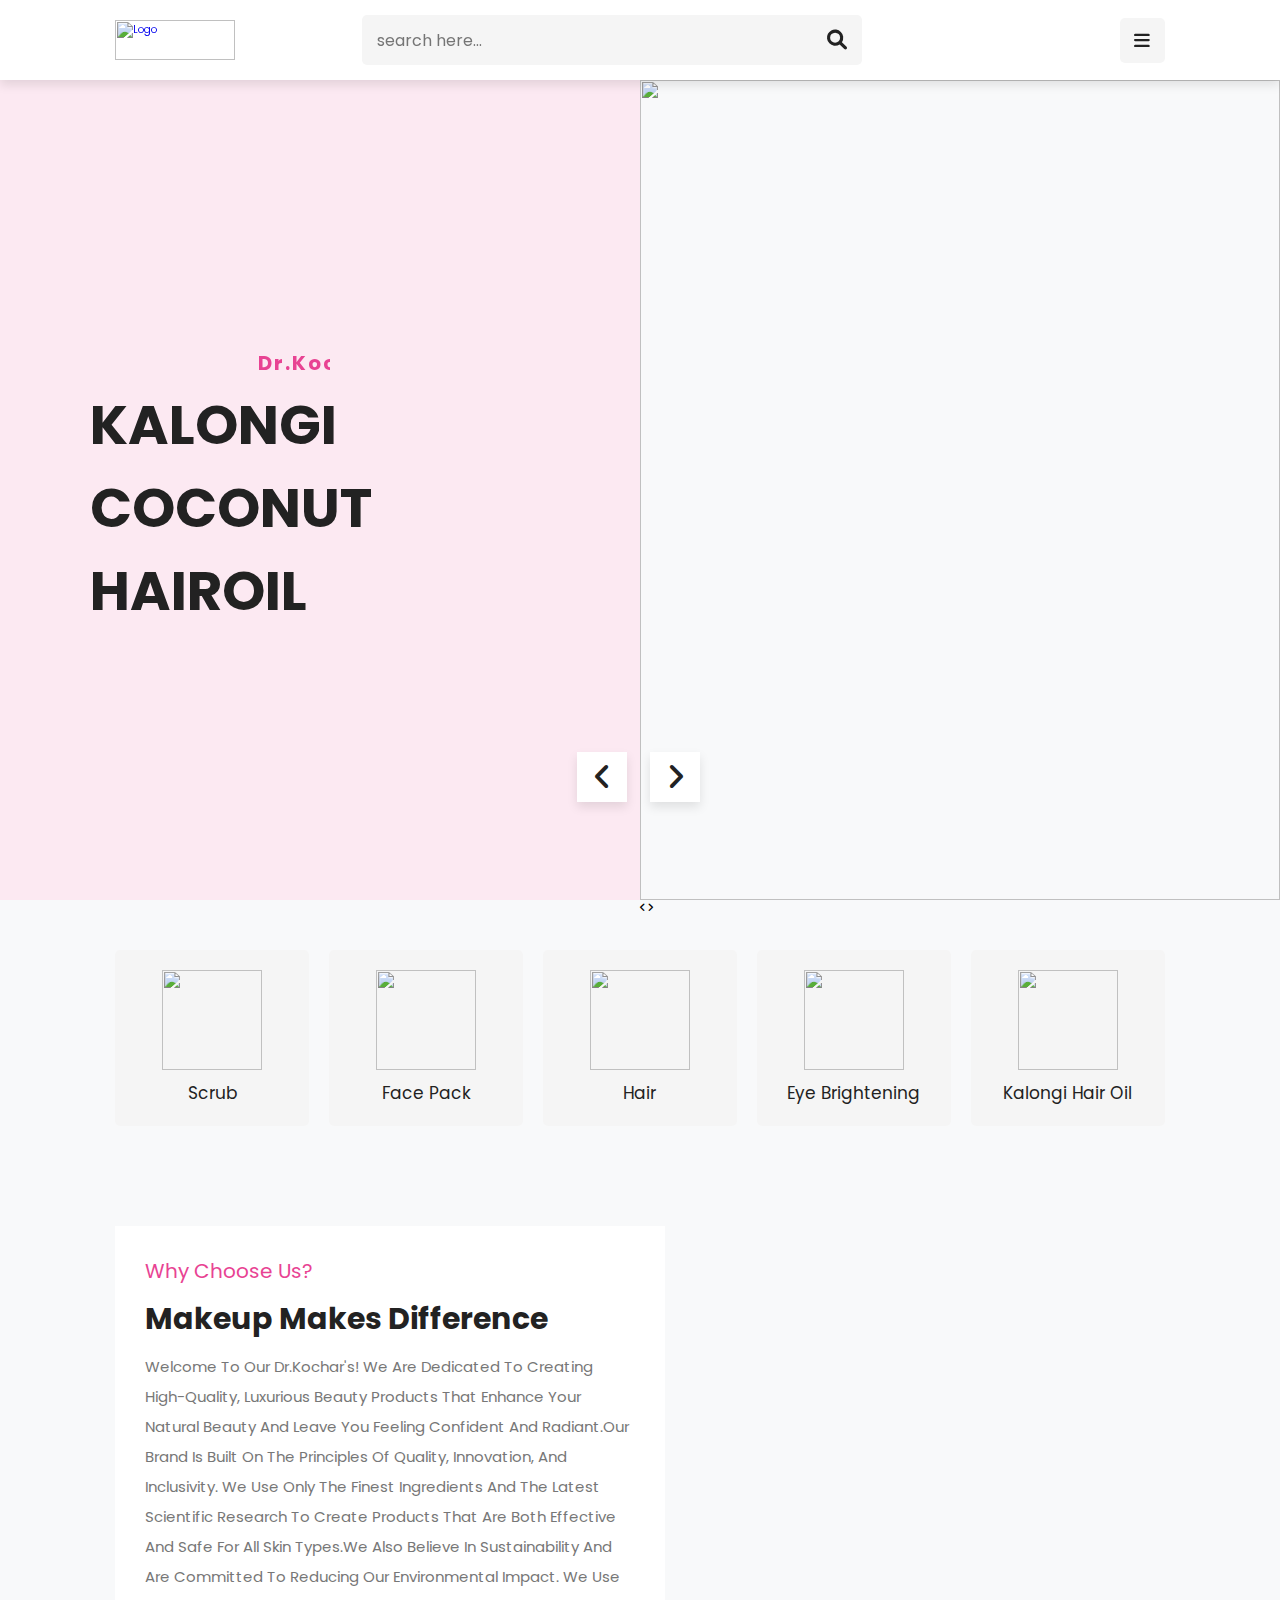
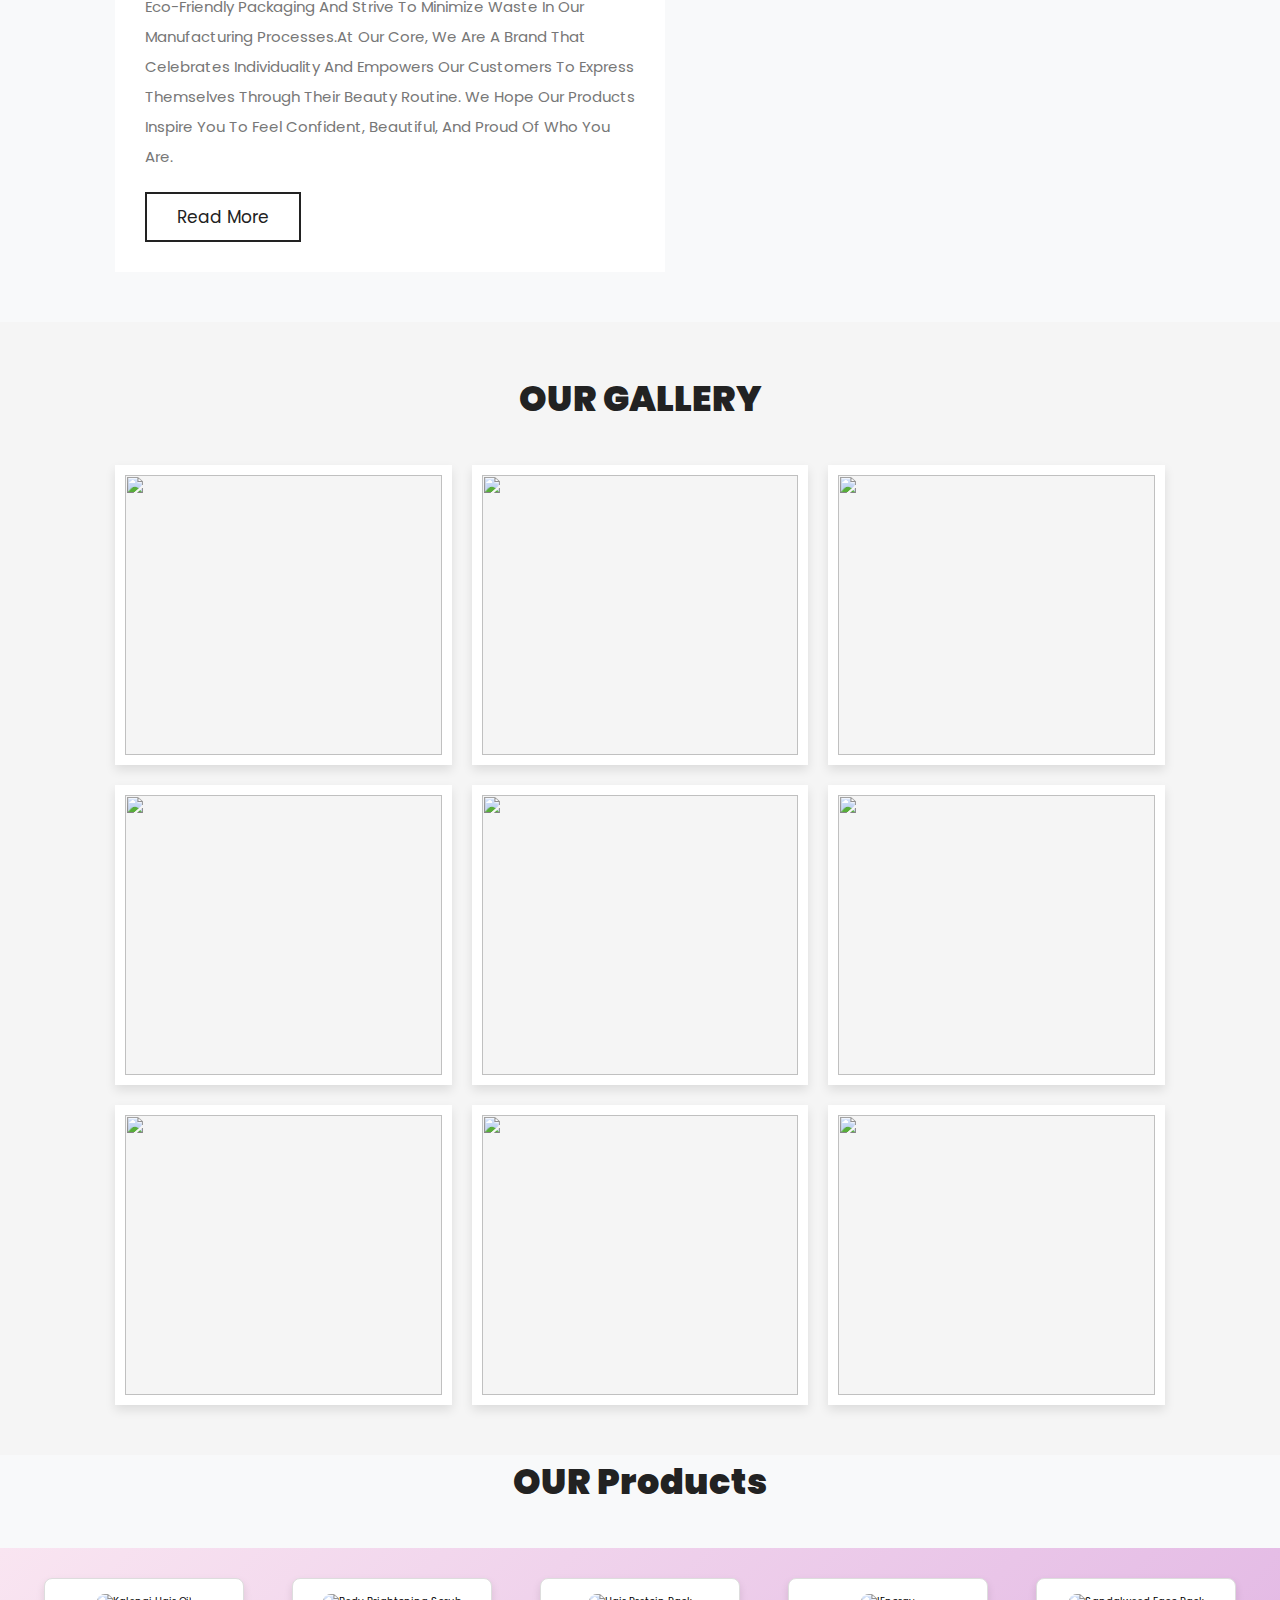
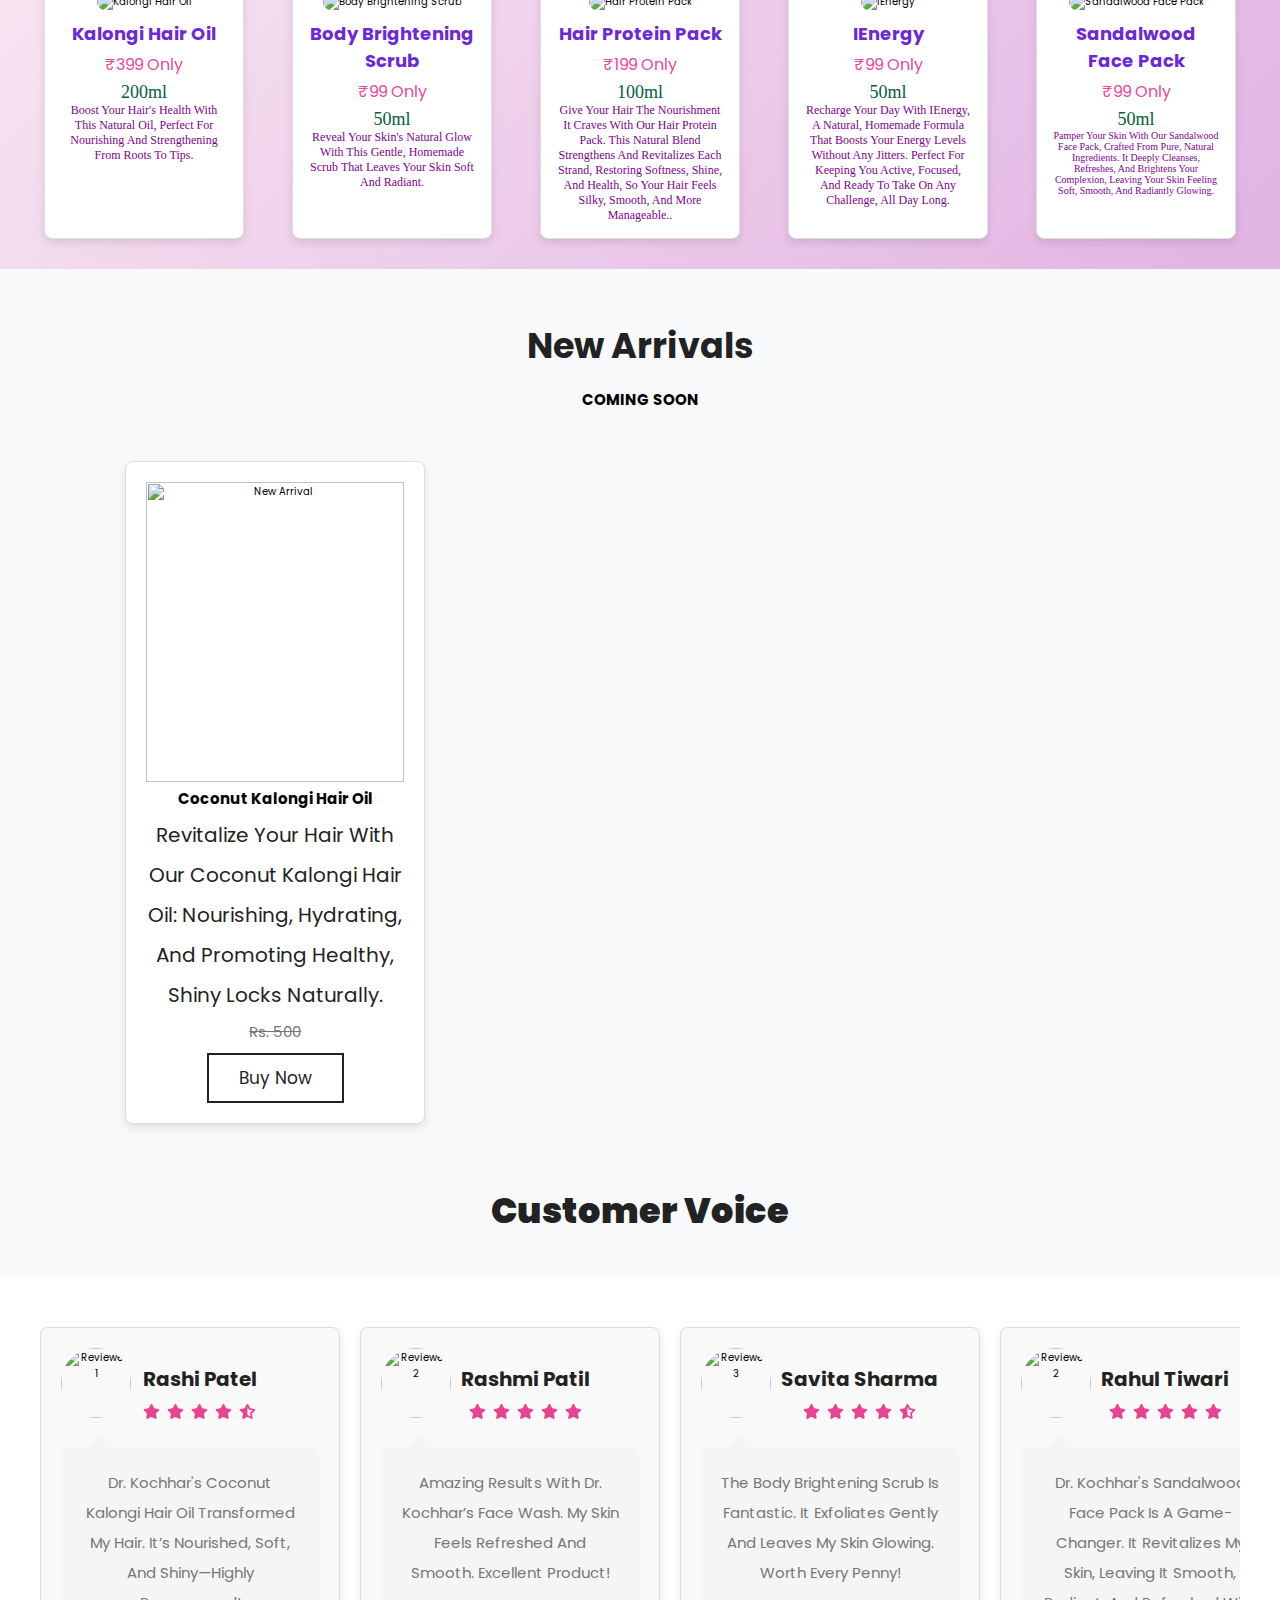
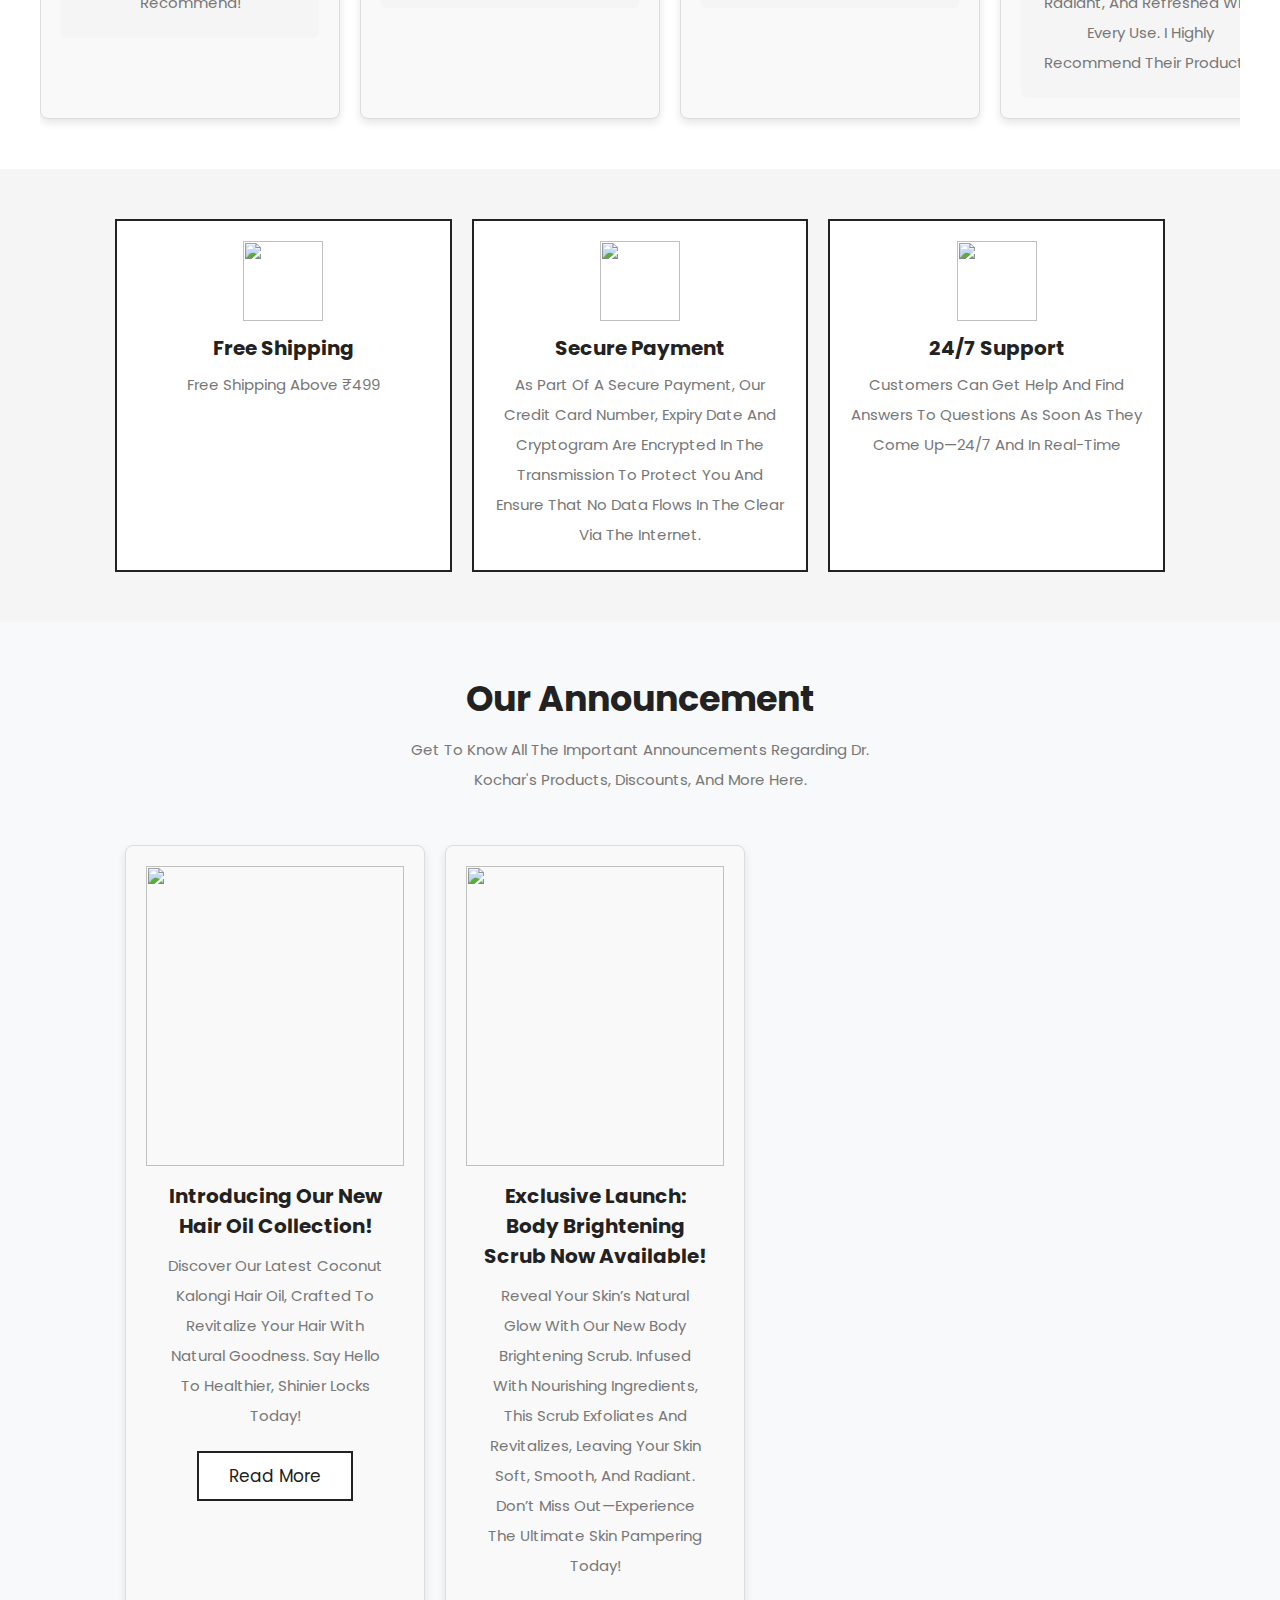
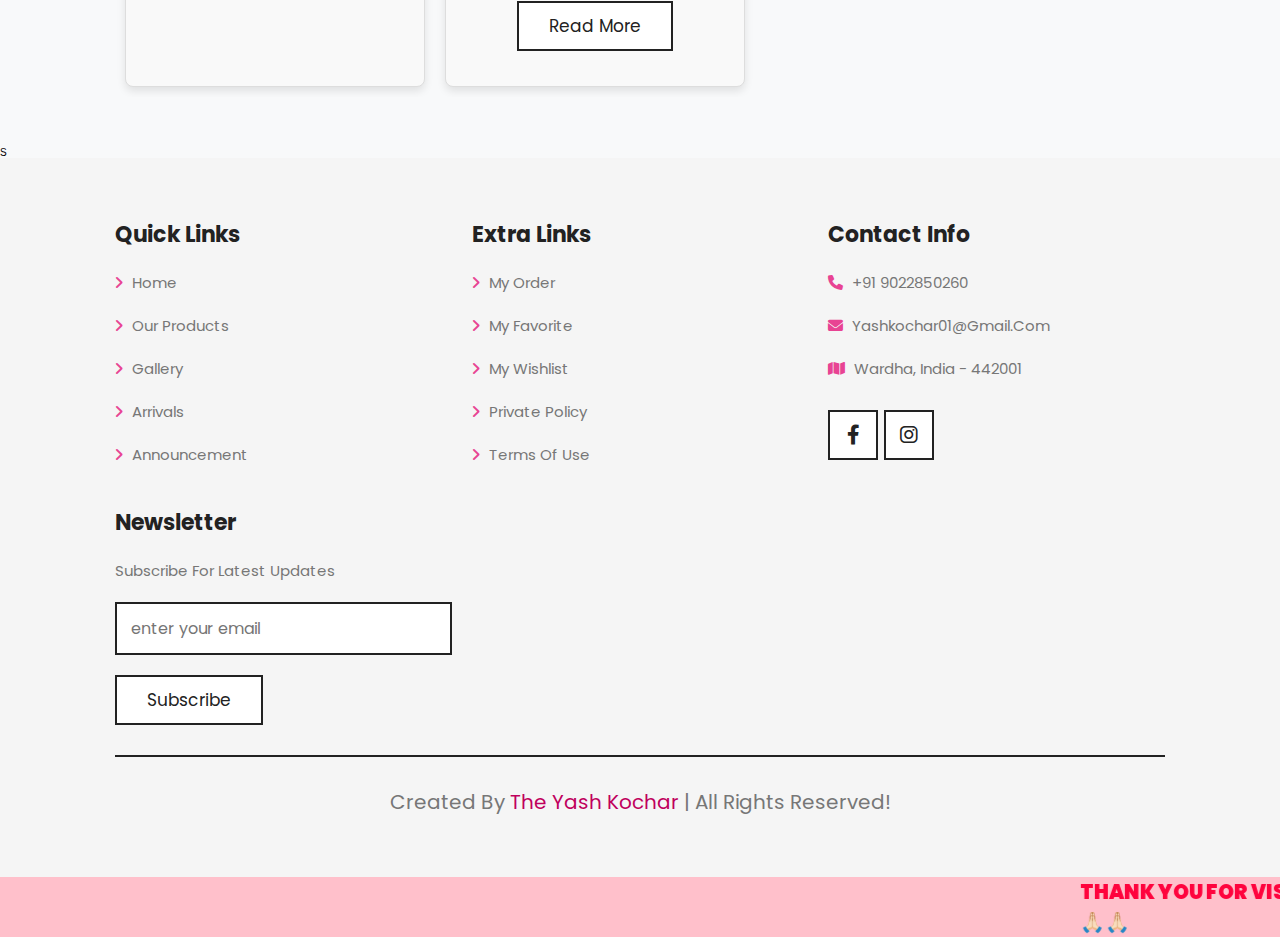
==== commit 785a303b: "html.html" ====
--- a/html.html
+++ b/html.html
@@ -34,8 +34,7 @@
     <div class="icons">
         <div id="menu-btn" class="fas fa-bars"></div>
         <div id="search-btn" class="fas fa-search"></div>
-        <a href="#" class="fas fa-heart"></a>
-        <a href="#" class="fas fa-shopping-cart"></a>
+        
     </div>
 </header>
      <!-- navbar section  -->
@@ -43,7 +42,7 @@
      <nav class="navbar">
         <div id="close-navbar" class="fas fa-times"></div>
         <a href="#home">Home</a>
-        <a href="#shop">Shop</a>
+        <a href="#products">Products</a>
         <a href="#gallery">Gallery</a>
         <a href="#team">Team</a>
         <a href="#arrivals">Arrivals</a>
@@ -168,161 +167,6 @@
 
 <!-- about section ends -->
 
-<!-- shop section starts
-
-<section class="shop" id="shop">
-
-  <div class="heading">
-      <h1>Featured Products</h1>
-      <p>Hair Oil,Screen Brightening Scrub,Sandalwood Face Pack,Hair Protein Pack</p>
-  </div>
-
-  <div class="swiper products-slider">
-
-      <div class="swiper-wrapper">
-
-          <div class="swiper-slide slide">
-              <div class="image">
-                  <span class="discount">-25%</span>
-                  <img src="C:\Users\yashk\Desktop\Dr.Kochar's\cosmetic website123\images\body brightening scrub.jpg" alt="">
-                  <div class="icons">
-                      <a href="#" class="fas fa-shopping-cart"></a>
-                      <a href="#" class="fas fa-heart"></a>
-                      <a href="#" class="fas fa-share"></a>
-                  </div>
-              </div>
-
-              
-              <div class="content">
-                  <div class="stars">
-                      <i class="fas fa-star"></i>
-                      <i class="fas fa-star"></i>
-                      <i class="fas fa-star"></i>
-                      <i class="fas fa-star"></i>
-                      <i class="fas fa-star-half-alt"></i>
-                  </div>
-
-                  <div class="image">
-                    <span class="discount">-25%</span>
-                    <img src="C:\Users\yashk\Desktop\Dr.Kochar's\cosmetic website123\images\sandalwood face pack.jpg" alt="">
-                    <div class="icons">
-                        <a href="#" class="fas fa-shopping-cart"></a>
-                        <a href="#" class="fas fa-heart"></a>
-                        <a href="#" class="fas fa-share"></a>
-                    </div>
-                </div>
-  
-                <div class="image">
-                    <span class="discount">-25%</span>
-                    <img src="C:\Users\yashk\Desktop\drkochar\images\Hairoil.png" alt="">
-                    <div class="icons">
-                        <a href="#" class="fas fa-shopping-cart"></a>
-                        <a href="#" class="fas fa-heart"></a>
-                        <a href="#" class="fas fa-share"></a>
-                    </div>
-                </div>
-                
-                <div class="content">
-                    <div class="stars">
-                        <i class="fas fa-star"></i>
-                        <i class="fas fa-star"></i>
-                        <i class="fas fa-star"></i>
-                        <i class="fas fa-star"></i>
-                        <i class="fas fa-star-half-alt"></i>
-                    </div>
-
-
-
-
-                  <p>Body Brightening Scrub</p>
-                  <div class="price">₹499 <span>₹799 </span></div>
-              </div>
-          </div>
-
-          <div class="swiper-slide slide">
-              <div class="image">
-                  <span class="discount">-25%</span>
-                  <img src="C:\Users\yashk\Desktop\Dr.Kochar's\cosmetic website123\images\sandalwood face pack.jpg" alt="">
-                  <div class="icons">
-                      <a href="#" class="fas fa-shopping-cart"></a>
-                      <a href="#" class="fas fa-heart"></a>
-                      <a href="#" class="fas fa-share"></a>
-                  </div>
-              </div>
-              <div class="content">
-                  <div class="stars">
-                      <i class="fas fa-star"></i>
-                      <i class="fas fa-star"></i>
-                      <i class="fas fa-star"></i>
-                      <i class="fas fa-star"></i>
-                      <i class="fas fa-star-half-alt"></i>
-                  </div>
-                  <p>Sandalwood Face Pack</p>
-                  <div class="price">₹499<span>₹799</span></div>
-              </div>
-          </div>
-
-          <div class="swiper-slide slide">
-              <div class="image">
-                  <span class="discount">-35%</span>
-                  <img src="C:\Users\yashk\Desktop\Dr.Kochar's\cosmetic website123\images\hairproteinpack.jpg" alt="">
-                  <div class="icons">
-                      <a href="#" class="fas fa-shopping-cart"></a>
-                      <a href="#" class="fas fa-heart"></a>
-                      <a href="#" class="fas fa-share"></a>
-                  </div>
-              </div>
-              <div class="content">
-                  <div class="stars">
-                      <i class="fas fa-star"></i>
-                      <i class="fas fa-star"></i>
-                      <i class="fas fa-star"></i>
-                      <i class="fas fa-star"></i>
-                      <i class="fas fa-star-half-alt"></i>
-                  </div>
-                  <p>Hair Protein Pack</p>
-                  <div class="price">₹399 <span>₹699</span></div>
-              </div>
-          </div>
-
-          <div class="swiper-slide slide">
-              <div class="image">
-                  <span class="discount">-25%</span>
-                  <img src="C:\Users\yashk\Desktop\Dr.Kochar's\cosmetic website123\images\hairoil.jpg" alt="">
-                  <div class="icons">
-                      <a href="#" class="fas fa-shopping-cart"></a>
-                      <a href="#" class="fas fa-heart"></a>
-                      <a href="#" class="fas fa-share"></a>
-                  </div>
-              </div>
-              <div class="content">
-                  <div class="stars">
-                      <i class="fas fa-star"></i>
-                      <i class="fas fa-star"></i>
-                      <i class="fas fa-star"></i>
-                      <i class="fas fa-star"></i>
-                      <i class="fas fa-star-half-alt"></i>
-                  </div>
-                  <p>Hairoil</p>
-                  <div class="price">₹399 <span>₹799</span></div>
-              </div>
-          </div>
-
-          
-            
-          </div>
-
-      </div>
-
-      <div class="swiper-button-next"></div>
-      <div class="swiper-button-prev"></div>
-
-  </div>
-
-</section>
-  -->
-<!-- shop section ends -->
-
 <!-- gallery section starts  -->
 
 <section class="gallery" id="gallery">
@@ -344,7 +188,7 @@
       <a href="C:\Users\yashk\Desktop\Dr.Kochar's\cosmetic website123\images\sandalwood face pack.jpg"><img src="C:\Users\yashk\Desktop\Dr.Kochar's\cosmetic website123\images\sandalwood face pack.jpg" alt=""></a>
       <a href="C:\Users\yashk\Desktop\Dr.Kochar's\cosmetic website123\images\sandalwood face pack.jpg"><img src="C:\Users\yashk\Desktop\Dr.Kochar's\cosmetic website123\images\sandalwood face pack.jpg" alt=""></a>
   
-      <a href="C:\Users\yashk\Desktop\Dr.Kochar's\cosmetic website123\images\kalongi oil.jpg"><img src="C:\Users\yashk\Desktop\Dr.Kochar's\cosmetic website123\images\kalongi oil.jpg" alt=""></a>
+      <a href="C:\Users\yashk\Desktop\drkochar\images\Hairoil.png"><img src="C:\Users\yashk\Desktop\drkochar\images\Hairoil.png" alt=""></a>
 
     </div>
 
@@ -353,157 +197,279 @@
 <!-- gallery section ends -->
 
 
-<!-- arrivals section starts  -->
-
+
+<!-- Product Section Starts-->
+
+<div class="heading">
+    <h1><b>OUR Products</b></h1>
+   
+</div>
+<style>
+    body {
+        font-family: Arial, sans-serif;
+        background-color: #f8f9fa;
+        margin: 0;
+        padding: 0;
+    }
+
+    .products-section {
+        display: flex;
+        flex-wrap: wrap;
+        justify-content: space-around;
+        padding: 20px;
+        background: linear-gradient(135deg, #f9e5f1, #e0b3e3);
+    }
+
+    .product {
+        background-color: #fff;
+        border: 1px solid #ddd;
+        border-radius: 8px;
+        box-shadow: 0 4px 8px rgba(0, 0, 0, 0.1);
+        margin: 10px;
+        padding: 15px;
+        text-align: center;
+        width: 200px;
+    }
+
+    .product img {
+        max-width: 100%;
+        border-radius: 8px;
+    }
+
+    .product h2 {
+        font-size: 18px;
+        color: #6d28d9; /* Pastel purple */
+        margin: 10px 0 5px;
+    }
+
+    .product .price {
+        font-size: 16px;
+        color: #ec4899; /* Pastel pink */
+        margin: 5px 0;
+    }
+</style>
+</head>
+<body>
+<div class="products-section">
+    <div class="product">
+        <img src="C:\Users\yashk\Desktop\drkochar\images\Hairoil.png" alt="Kalongi Hair Oil">
+        <h2>Kalongi Hair Oil</h2>
+        <p class="price">₹399 only</p>
+        <p style="font-size: large;font-family: 'Times New Roman', Times, serif;color: #006038;">200ml</p>
+        <p style="color: #7d0390;font-family: 'Times New Roman', Times, serif;font-size: larger;">Boost your hair's health with this natural oil, perfect for nourishing and strengthening from roots to tips.</p>
+    </div>
+    <div class="product">
+        <img src="C:\Users\yashk\Desktop\drkochar\images\body brightening scrub.jpg" alt="Body Brightening Scrub">
+        <h2>Body Brightening Scrub</h2>
+        <p class="price">₹99 only</p>
+        <p style="font-size: large;font-family: 'Times New Roman', Times, serif;color: #006038;">50ml</p>
+        <p style="color: #7d0390;font-family: 'Times New Roman', Times, serif;font-size: larger;">Reveal your skin's natural glow with this gentle, homemade scrub that leaves your skin soft and radiant.      </p>
+    </div>
+    <div class="product">
+        <img src="C:\Users\yashk\Desktop\drkochar\images\hairproteinpack.jpg" alt="Hair Protein Pack">
+        <h2>Hair Protein Pack</h2>
+        <p class="price">₹199 only</p>
+        <p style="font-size: large;font-family: 'Times New Roman', Times, serif;color: #006038;">100ml</p>
+        <p style="color: #7d0390;font-family: 'Times New Roman', Times, serif;font-size: larger;">Give your hair the nourishment it craves with our Hair Protein Pack. This natural blend strengthens and revitalizes each strand, restoring softness, shine, and health, so your hair feels silky, smooth, and more manageable..</p>
+    </div>
+    <div class="product">
+        <img src="C:\Users\yashk\Desktop\drkochar\images\ienergy.jpg" alt="iEnergy">
+        <h2>iEnergy</h2>
+        <p class="price">₹99 only</p>
+        <p style="font-size: large;font-family: 'Times New Roman', Times, serif;color: #006038;">50ml</p>
+        <p style="color: #7d0390;font-family: 'Times New Roman', Times, serif;font-size: larger;">Recharge your day with iEnergy, a natural, homemade formula that boosts your energy levels without any jitters. Perfect for keeping you active, focused, and ready to take on any challenge, all day long.</p>
+    </div>
+    <div class="product">
+        <img src="C:\Users\yashk\Desktop\drkochar\images\sandalwood face pack.jpg" alt="Sandalwood Face Pack">
+        <h2>Sandalwood Face Pack</h2>
+        <p class="price">₹99 only</p>
+        <p style="font-size: large;color: #006038;font-family: 'Times New Roman', Times, serif;">50ml</p>
+        <p style="color: #7d0390;font-family: 'Times New Roman', Times, serif;">Pamper your skin with our Sandalwood Face Pack, crafted from pure, natural ingredients. It deeply cleanses, refreshes, and brightens your complexion, leaving your skin feeling soft, smooth, and radiantly glowing.</p>
+    </div>
+</div>
+
+<!-- Product section Ends  -->
+
+<!-- Arrivals section Starts  -->
+
+<title>New Arrivals</title>
 <section class="arrivals" id="arrivals">
-
-  <div class="heading">
-      <h1>New Arrivals</h1>
-      <br>
-    <h2 style="font-size: larger; color: #f60083;">COMING SOON</h2>
-    </div>
-
-  <div class="swiper arrivals-slider">
-
-      <div class="swiper-wrapper">
-
-          <div class="swiper-slide slide">
-              <div class="image">
-              </div>
-              <div class="content">
-                  <p></p>
-                  <div class="price"><span></span></div>
-                  <a href="" class="btn"></a>
-              </div>
-          </div>
-
-         
-         
-  
-</div></div></section>
+    <div class="heading">
+        <h1>New Arrivals</h1>
+        <br>
+        <h2>COMING SOON</h2>
+    </div>
+
+    <div class="swiper arrivals-slider">
+        <div class="swiper-wrapper">
+            <div class="swiper-slide slide">
+                <div class="image">
+                    <img src="C:\Users\yashk\Desktop\drkochar\images\NewHairOil.png" alt="New Arrival">
+                </div>
+                <div class="content">
+                    <h2>Coconut Kalongi Hair Oil</h2>
+                    <p>Revitalize your hair with our Coconut Kalongi Hair Oil: nourishing, hydrating, and promoting healthy, shiny locks naturally.</p>
+                    <div class="price"><span>Rs. 500</span></div>
+                    <a href="https://www.instagram.com/drkochars/" target="_blank" class="btn">Buy Now</a>
+                </div>
+            </div>
+            <!-- Add more slides as needed -->
+        </div>
+    </div>
+</section>
+
 
 <!-- arrivals section ends -->
 
 <!-- reviews section starts  -->
-
-<section class="reviews">
-
-  <div class="swiper reviews-slider">
-
-      <div class="swiper-wrapper">
-
-          <div class="swiper-slide slide">
-              <div class="user">
-                  <img src="C:\Users\yashk\Desktop\Dr.Kochar's\cosmetic website123\images\pic-2.png" alt="">
-                  <div class="info">
-                      <h3>Reviews</h3>
-                      <div class="stars">
-                          <i class="fas fa-star"></i>
-                          <i class="fas fa-star"></i>
-                          <i class="fas fa-star"></i>
-                          <i class="fas fa-star"></i>
-                          <i class="fas fa-star-half-alt"></i>
-                      </div>
-                  </div>
-              </div>
-              <p class="text">Their products are formulated with natural ingredients and are known for their effectiveness in improving the overall health and appearance of hair and skin.
-
-                Their hair products, such as the Dr. Kochhar's hair oil and shampoo, are formulated with ingredients such as amla, bhringraj,&nbsp;and&nbsp;neem&nbsp;oilTheir products are formulated with natural ingredients and are known for their effectiveness in improving the overall health and appearance of hair and skin.Their hair products, such as the Dr. Kochhar's hair oil and shampoo, are formulated with ingredients such as amla, bhringraj,&nbsp;and&nbsp;neem&nbsp;oil.
-<br>Overall, I would highly recommend Dr. Kochhar's hair and skin products to anyone looking for natural and effective solutions to improve the health and appearance of their hair and skin. These products are formulated with high-quality ingredients and are gentle on the hair and skin, making them suitable for all skin&nbsp;and&nbsp;hair&nbsp;types.
-<br>
-Overall, I would recommend the Dr. Kochhar's face wash, scrub, and oil to anyone looking for effective and natural skincare products. The combination of these three products can help to cleanse, exfoliate, and moisturize the skin, leaving it looking and feeling healthy&nbsp;and&nbsp;radiant.</p>
-          </div>
-
-          <div class="swiper-slide slide">
-              <div class="user">
-                  <img src="images/pic-2.png" alt="">
-                  <div class="info">
-                      <h3>john deo</h3>
-                      <div class="stars">
-                          <i class="fas fa-star"></i>
-                          <i class="fas fa-star"></i>
-                          <i class="fas fa-star"></i>
-                          <i class="fas fa-star"></i>
-                          <i class="fas fa-star-half-alt"></i>
-                      </div>
-                  </div>
-              </div>
-              <p class="text">Lorem ipsum dolor sit amet consectetur adipisicing elit. Laborum similique, numquam non, quasi, voluptatibus perspiciatis fugiat incidunt veniam nulla in aut aliquid necessitatibus nobis reiciendis ullam explicabo. Nulla, rem adipisci.</p>
-          </div>
-
-          <div class="swiper-slide slide">
-              <div class="user">
-                  <img src="images/pic-3.png" alt="">
-                  <div class="info">
-                      <h3>john deo</h3>
-                      <div class="stars">
-                          <i class="fas fa-star"></i>
-                          <i class="fas fa-star"></i>
-                          <i class="fas fa-star"></i>
-                          <i class="fas fa-star"></i>
-                          <i class="fas fa-star-half-alt"></i>
-                      </div>
-                  </div>
-              </div>
-              <p class="text">Lorem ipsum, dolor sit amet consectetur adipisicing elit. Odit aliquid mollitia voluptatem alias illo officiis.</p>
-          </div>
-
-          <div class="swiper-slide slide">
-              <div class="user">
-                  <img src="images/pic-4.png" alt="">
-                  <div class="info">
-                      <h3>john deo</h3>
-                      <div class="stars">
-                          <i class="fas fa-star"></i>
-                          <i class="fas fa-star"></i>
-                          <i class="fas fa-star"></i>
-                          <i class="fas fa-star"></i>
-                          <i class="fas fa-star-half-alt"></i>
-                      </div>
-                  </div>
-              </div>
-              <p class="text">Lorem ipsum dolor sit amet consectetur, adipisicing elit. In quis ipsa aspernatur incidunt iusto veniam cumque error quaerat officia. Aspernatur?</p>
-          </div>
-
-          <div class="swiper-slide slide">
-              <div class="user">
-                  <img src="images/pic-5.png" alt="">
-                  <div class="info">
-                      <h3>john deo</h3>
-                      <div class="stars">
-                          <i class="fas fa-star"></i>
-                          <i class="fas fa-star"></i>
-                          <i class="fas fa-star"></i>
-                          <i class="fas fa-star"></i>
-                          <i class="fas fa-star-half-alt"></i>
-                      </div>
-                  </div>
-              </div>
-              <p class="text">Lorem ipsum dolor sit amet consectetur adipisicing elit. Temporibus sequi minima sed obcaecati iste beatae quo praesentium, deleniti earum velit labore nobis voluptates a quam veniam delectus fugiat! Saepe, eos!</p>
-          </div>
-
-          <div class="swiper-slide slide">
-              <div class="user">
-                  <img src="images/pic-6.png" alt="">
-                  <div class="info">
-                      <h3>john deo</h3>
-                      <div class="stars">
-                          <i class="fas fa-star"></i>
-                          <i class="fas fa-star"></i>
-                          <i class="fas fa-star"></i>
-                          <i class="fas fa-star"></i>
-                          <i class="fas fa-star-half-alt"></i>
-                      </div>
-                  </div>
-              </div>
-              <p class="text">Lorem ipsum dolor sit amet consectetur, adipisicing elit. In quis ipsa aspernatur incidunt iusto veniam cumque error quaerat officia. Aspernatur?</p>
-          </div>
-
-      </div>
-
-  </div>
-
-</section>
+ 
+
+<div class="heading">
+    <h1><b>Customer Voice</b></h1>
+   
+</div>
+
+    <link rel="stylesheet" href="https://cdnjs.cloudflare.com/ajax/libs/font-awesome/6.0.0-beta3/css/all.min.css">
+    <style>
+        body {
+            font-family: Arial, sans-serif;
+            margin: 0;
+            padding: 0;
+            background-color: #f8f9fa;
+        }
+
+        .reviews {
+            padding: 40px;
+            background-color: #ffffff;
+            text-align: center;
+        }
+
+        .reviews-slider {
+            width: 100%;
+            overflow: hidden;
+        }
+
+        .swiper-wrapper {
+            display: flex;
+            flex-direction: row;
+            overflow-x: auto;
+            scroll-snap-type: x mandatory;
+        }
+
+        .swiper-slide {
+            flex: 0 0 auto;
+            width: 300px; /* Adjust width as needed */
+            margin: 10px;
+            padding: 20px;
+            background-color: #f9f9f9;
+            border: 1px solid #ddd;
+            border-radius: 8px;
+            box-shadow: 0 4px 8px rgba(0, 0, 0, 0.1);
+            scroll-snap-align: start;
+            text-align: center;
+        }
+
+        .user img {
+            width: 80px;
+            height: 80px;
+            border-radius: 50%;
+            margin-bottom: 10px;
+        }
+
+        .info h3 {
+            font-size: 18px;
+            color: #333;
+            margin: 10px 0;
+        }
+
+        .stars i {
+            color: #f60083;
+            margin: 0 2px;
+        }
+
+        .text {
+            font-size: 16px;
+            color: #666;
+        }
+    </style>
+</head>
+<body>
+    <section class="reviews">
+        <div class="swiper reviews-slider">
+            <div class="swiper-wrapper">
+                <div class="swiper-slide slide">
+                    <div class="user">
+                        <img src="C:\Users\yashk\Desktop\drkochar\images\pic-1.png" alt="Reviewer 1">
+                        <div class="info">
+                            <h3>Rashi Patel</h3>
+                            <div class="stars">
+                                <i class="fas fa-star"></i>
+                                <i class="fas fa-star"></i>
+                                <i class="fas fa-star"></i>
+                                <i class="fas fa-star"></i>
+                                <i class="fas fa-star-half-alt"></i>
+                            </div>
+                        </div>
+                    </div>
+                    <p class="text">Dr. Kochhar's Coconut Kalongi Hair Oil transformed my hair. It’s nourished, soft, and shiny—highly recommend!</p>
+                </div>
+
+                <div class="swiper-slide slide">
+                    <div class="user">
+                        <img src="C:\Users\yashk\Desktop\drkochar\images\pic-2.png" alt="Reviewer 2">
+                        <div class="info">
+                            <h3>Rashmi Patil</h3>
+                            <div class="stars">
+                                <i class="fas fa-star"></i>
+                                <i class="fas fa-star"></i>
+                                <i class="fas fa-star"></i>
+                                <i class="fas fa-star"></i>
+                                <i class="fas fa-star"></i>
+                            </div>
+                        </div>
+                    </div>
+                    <p class="text">Amazing results with Dr. Kochhar’s face wash. My skin feels refreshed and smooth. Excellent product!</p>
+                </div>
+
+                <div class="swiper-slide slide">
+                    <div class="user">
+                        <img src="C:\Users\yashk\Desktop\drkochar\images\pic-3.png" alt="Reviewer 3">
+                        <div class="info">
+                            <h3>Savita Sharma</h3>
+                            <div class="stars">
+                                <i class="fas fa-star"></i>
+                                <i class="fas fa-star"></i>
+                                <i class="fas fa-star"></i>
+                                <i class="fas fa-star"></i>
+                                <i class="fas fa-star-half-alt"></i>
+                            </div>
+                        </div>
+                    </div>
+                    <p class="text">The Body Brightening Scrub is fantastic. It exfoliates gently and leaves my skin glowing. Worth every penny!</p>
+
+                 
+    
+                </div>
+
+                <div class="swiper-slide slide">
+                    <div class="user">
+                        <img src="C:\Users\yashk\Desktop\drkochar\images\pic-4.png" alt="Reviewer 2">
+                        <div class="info">
+                            <h3>Rahul Tiwari</h3>
+                            <div class="stars">
+                                <i class="fas fa-star"></i>
+                                <i class="fas fa-star"></i>
+                                <i class="fas fa-star"></i>
+                                <i class="fas fa-star"></i>
+                                <i class="fas fa-star"></i>
+                            </div>
+                        </div>
+                    </div>
+                    <p class="text">Dr. Kochhar's Sandalwood Face Pack is a game-changer. It revitalizes my skin, leaving it smooth, radiant, and refreshed with every use. I highly recommend their products!</p>
+                </div>
+            </div>
+        </div>
+    </section>
 
 <!-- reviews section ends  -->
 
@@ -538,118 +504,61 @@
 
 <section class="blogs" id="blogs">
 
-  <div class="heading">
-      <h1>Our Announcement</h1>
-      <p>Get to know all the important Announcement regarding the Dr.Kochar's products,discount,etc here.</p>
-  </div>
-
-  <div class="swiper blogs-slider">
-
-      <div class="swiper-wrapper">
-
-          <div class="swiper-slide slide">
-              <div class="image">
-                  <img src="images/img-1.jpg" alt="">
-                  <div class="icons">
-                      <a href="#"> <i class="fas fa-user"></i> by admin </a>
-                      <a href="#"> <i class="fas fa-clock"></i> 21st April, 2023 </a>
-                  </div>
-              </div>
-              <div class="content">
-                  <h3>blog title goes</h3>
-                  <p>Lorem ipsum dolor sit amet consectetur adipisicing elit. Eaque, debitis?</p>
-                  <a href="#" class="btn">read more</a>
-              </div>
-          </div>
-
-          <div class="swiper-slide slide">
-              <div class="image">
-                  <img src="images/img-2.jpg" alt="">
-                  <div class="icons">
-                      <a href="#"> <i class="fas fa-user"></i> by admin </a>
-                      <a href="#"> <i class="fas fa-clock"></i> 21st may, 2021 </a>
-                  </div>
-              </div>
-              <div class="content">
-                  <h3>blog title goes</h3>
-                  <p>Lorem ipsum dolor sit amet consectetur adipisicing elit. Eaque, debitis?</p>
-                  <a href="#" class="btn">read more</a>
-              </div>
-          </div>
-
-          <div class="swiper-slide slide">
-              <div class="image">
-                  <img src="images/img-3.jpg" alt="">
-                  <div class="icons">
-                      <a href="#"> <i class="fas fa-user"></i> by admin </a>
-                      <a href="#"> <i class="fas fa-clock"></i> 21st may, 2021 </a>
-                  </div>
-              </div>
-              <div class="content">
-                  <h3>blog title goes</h3>
-                  <p>Lorem ipsum dolor sit amet consectetur adipisicing elit. Eaque, debitis?</p>
-                  <a href="#" class="btn">read more</a>
-              </div>
-          </div>
-
-          <div class="swiper-slide slide">
-              <div class="image">
-                  <img src="images/img-4.jpg" alt="">
-                  <div class="icons">
-                      <a href="#"> <i class="fas fa-user"></i> by admin </a>
-                      <a href="#"> <i class="fas fa-clock"></i> 21st may, 2021 </a>
-                  </div>
-              </div>
-              <div class="content">
-                  <h3>blog title goes</h3>
-                  <p>Lorem ipsum dolor sit amet consectetur adipisicing elit. Eaque, debitis?</p>
-                  <a href="#" class="btn">read more</a>
-              </div>
-          </div>
-
-          <div class="swiper-slide slide">
-              <div class="image">
-                  <img src="images/img-5.jpg" alt="">
-                  <div class="icons">
-                      <a href="#"> <i class="fas fa-user"></i> by admin </a>
-                      <a href="#"> <i class="fas fa-clock"></i> 21st may, 2021 </a>
-                  </div>
-              </div>
-              <div class="content">
-                  <h3>blog title goes</h3>
-                  <p>Lorem ipsum dolor sit amet consectetur adipisicing elit. Eaque, debitis?</p>
-                  <a href="#" class="btn">read more</a>
-              </div>
-          </div>
-
-          <div class="swiper-slide slide">
-              <div class="image">
-                  <img src="images/img-6.jpg" alt="">
-                  <div class="icons">
-                      <a href="#"> <i class="fas fa-user"></i> by admin </a>
-                      <a href="#"> <i class="fas fa-clock"></i> 21st April, 2023 </a>
-                  </div>
-              </div>
-              <div class="content">
-                  <h3>blog title goes</h3>
-                  <p>Lorem ipsum dolor sit amet consectetur adipisicing elit. Eaque, debitis?</p>
-                  <a href="#" class="btn">read more</a>
-              </div>
-          </div>
-
-      </div>
-
-      <div class="swiper-button-next"></div>
-      <div class="swiper-button-prev"></div>
-
-  </div>
-
+    <div class="heading">
+        <h1>Our Announcement</h1>
+        <p>Get to know all the important announcements regarding Dr. Kochar's products, discounts, and more here.</p>
+    </div>
+  
+    <div class="swiper blogs-slider">
+  
+        <div class="swiper-wrapper">
+  
+            <div class="swiper-slide slide">
+                <div class="image">
+                    <img src="https://cdn-icons-png.flaticon.com/512/7653/7653930.png" alt="">
+                    <div class="icons">
+                        <a href="#"> <i class="fas fa-user"></i> by admin </a>
+                        <a href="#"> <i class="fas fa-clock"></i> 21st May, 2024 </a>
+                    </div>
+                </div>
+                <div class="content">
+                    <h3>Introducing Our New Hair Oil Collection!</h3>
+                    <p>Discover our latest Coconut Kalongi Hair Oil, crafted to revitalize your hair with natural goodness. Say hello to healthier, shinier locks today!</p>
+                    <a href="#New-Arrivals" class="btn">Read More</a>
+                </div>
+            </div>
+  
+            <div class="swiper-slide slide">
+                <div class="image">
+                    <img src="https://cdn-icons-png.flaticon.com/512/7653/7653930.png" alt="">
+                    <div class="icons">
+                        <a href="#"> <i class="fas fa-user"></i> by admin </a>
+                        <a href="#"> <i class="fas fa-clock"></i> 15th June, 2024 </a>
+                    </div>
+                </div>
+                <div class="content">
+                    <h3>Exclusive Launch: Body Brightening Scrub Now Available!</h3>
+                    <p>Reveal your skin’s natural glow with our new Body Brightening Scrub. Infused with nourishing ingredients, this scrub exfoliates and revitalizes, leaving your skin soft, smooth, and radiant. Don’t miss out—experience the ultimate skin pampering today!</p>
+                    <a href="#New-Arrivals" class="btn">Read More</a>
+                </div>
+            </div>
+  
+        </div>
+  
+        <div class="swiper-button-next"></div>
+        <div class="swiper-button-prev"></div>
+  
+    </div>
+  
 </section>
 
+
+  
+
 <!-- blogs section ends -->
 
 <!-- footer section starts  -->
-
+s
 <section class="footer">
 
   <div class="box-container">
@@ -657,7 +566,7 @@
       <div class="box">
           <h3>quick links</h3>
           <a class="link" href="#home"> <i class="fas fa-angle-right"></i> home</a>
-          <a class="link" href="#shop"> <i class="fas fa-angle-right"></i> shop</a>
+          <a class="link" href="#products"> <i class="fas fa-angle-right"></i> Our Products</a>
           <a class="link" href="#gallery"> <i class="fas fa-angle-right"></i> gallery</a>
           <a class="link" href="#arrivals"> <i class="fas fa-angle-right"></i> arrivals</a>
           <a class="link" href="#blogs"> <i class="fas fa-angle-right"></i> Announcement</a>
@@ -673,15 +582,16 @@
       </div>
 
       <div class="box">
-          <h3>contact info</h3>
-          <p> <i class="fas fa-phone"></i> +91 9022850260 </p>
-          <p> <i class="fas fa-envelope"></i> yashkochar01@gmail.com </p>
-          <p> <i class="fas fa-map"></i>Wardha,India-442001 </p>
-          <div class="share">
-              <a href="#" class="fab fa-facebook-f"></a>
-              <a href="#" class="fab fa-instagram"></a>
-          </div>
-      </div>
+        <h3>contact info</h3>
+        <p><i class="fas fa-phone"></i> +91 9022850260</p>
+        <p><i class="fas fa-envelope"></i> yashkochar01@gmail.com</p>
+        <p><i class="fas fa-map"></i> Wardha, India - 442001</p>
+        <div class="share">
+            <a href="#" class="fab fa-facebook-f"></a>
+            <a href="https://www.instagram.com/drkochars/" target="_blank" class="fab fa-instagram"></a>
+        </div>
+    </div>
+    
 
       <div class="box">
           <h3>newsletter</h3>
--- a/style.css
+++ b/style.css
@@ -12,6 +12,58 @@
   -webkit-transition: all .2s linear;
   transition: all .2s linear;
 }
+
+
+/* Logo adjustment */
+.logo {
+  border-radius: 50%; /* Ensures circular shape */
+  display: block; /* Center logo */
+}
+
+/* Featured products */
+.featured-product {
+  border-radius: 10px; /* Adjust as needed */
+  overflow: hidden; /* Hide overflow for rounded corners */
+}
+
+.featured-product img {
+  width: 100%; /* Ensures image covers the container */
+  height: auto; /* Maintains aspect ratio */
+  object-fit: cover; /* Adjusts the image to fill the container */
+}
+
+/* New arrivals */
+.new-arrivals {
+  margin: 0; /* Remove gap */
+}
+
+.new-arrivals h2 {
+  text-align: center;
+}
+
+.new-arrivals img {
+  display: block;
+  margin: 0 auto;
+}
+
+/* Social media icons */
+.social-icons a {
+  display: inline-block;
+}
+
+.social-icons .instagram {
+  href: https://www.instagram.com/drkochars/;
+}
+
+/* Responsive design */
+@media (max-width: 768px) {
+  /* Adjust layout for tablets and smaller devices */
+}
+
+@media (max-width: 480px) {
+  /* Adjust layout for mobile devices */
+}
+
 
 html {
   font-size: 62.5%;
@@ -380,7 +432,7 @@
 }
 
 .about {
-  background: url(https://wallpapers.com/images/hd/kriti-sanon-hug-hd-u93sb6h7r7plr946.jpg) no-repeat;
+  background: url(https://static.vecteezy.com/system/resources/previews/002/006/614/non_2x/paper-art-shopping-online-on-smartphone-and-new-buy-sale-promotion-pink-backgroud-for-banner-market-ecommerce-free-vector.jpg) no-repeat;
   background-size: cover;
   background-position:top;
   background-attachment: fixed;
@@ -416,101 +468,6 @@
   padding: 1rem 0;
 }
 
-.shop .slide {
-  border: 0.2rem solid #222;
-  background: #fff;
-}
-
-.shop .slide:hover .image img {
-  -webkit-transform: scale(1.1);
-          transform: scale(1.1);
-}
-
-.shop .slide:hover .image .icons {
-  right: 1rem;
-}
-
-.shop .slide .image {
-  height: 35rem;
-  width: 100%;
-  position: relative;
-  overflow: hidden;
-}
-
-.shop .slide .image .discount {
-  position: absolute;
-  top: 1rem;
-  left: 1rem;
-  padding: .5rem 1.5rem;
-  font-size: 1.5rem;
-  color: #fff;
-  background: #e84393;
-  z-index: 10;
-}
-
-.shop .slide .image img {
-  height: 100%;
-  width: 100%;
-  -o-object-fit: cover;
-     object-fit: cover;
-}
-
-.shop .slide .image .icons {
-  position: absolute;
-  bottom: 0;
-  right: -8rem;
-}
-
-.shop .slide .image .icons a {
-  height: 5rem;
-  width: 5rem;
-  line-height: 4.5rem;
-  font-size: 2rem;
-  background: #fff;
-  color: #222;
-  border: 0.2rem solid #222;
-  -webkit-box-shadow: 0 0.5rem 1rem rgba(0, 0, 0, 0.1);
-          box-shadow: 0 0.5rem 1rem rgba(0, 0, 0, 0.1);
-  margin-bottom: 1rem;
-  text-align: center;
-  display: block;
-}
-
-.shop .slide .image .icons a:hover {
-  background: #e84393;
-  color: #fff;
-}
-
-.shop .slide .content {
-  padding: 2rem;
-  border-top: 0.2rem solid #222;
-}
-
-.shop .slide .content .stars {
-  padding-bottom: .5rem;
-}
-
-.shop .slide .content .stars i {
-  font-size: 1.5rem;
-  color: #777;
-}
-
-.shop .slide .content p {
-  font-size: 2rem;
-  color: #222;
-  line-height: 2;
-}
-
-.shop .slide .content .price {
-  font-size: 2rem;
-  color: #e84393;
-}
-
-.shop .slide .content .price span {
-  font-size: 1.5rem;
-  color: #777;
-  text-decoration: line-through;
-}
 
 .swiper-button-next::after,
 .swiper-button-prev::after {
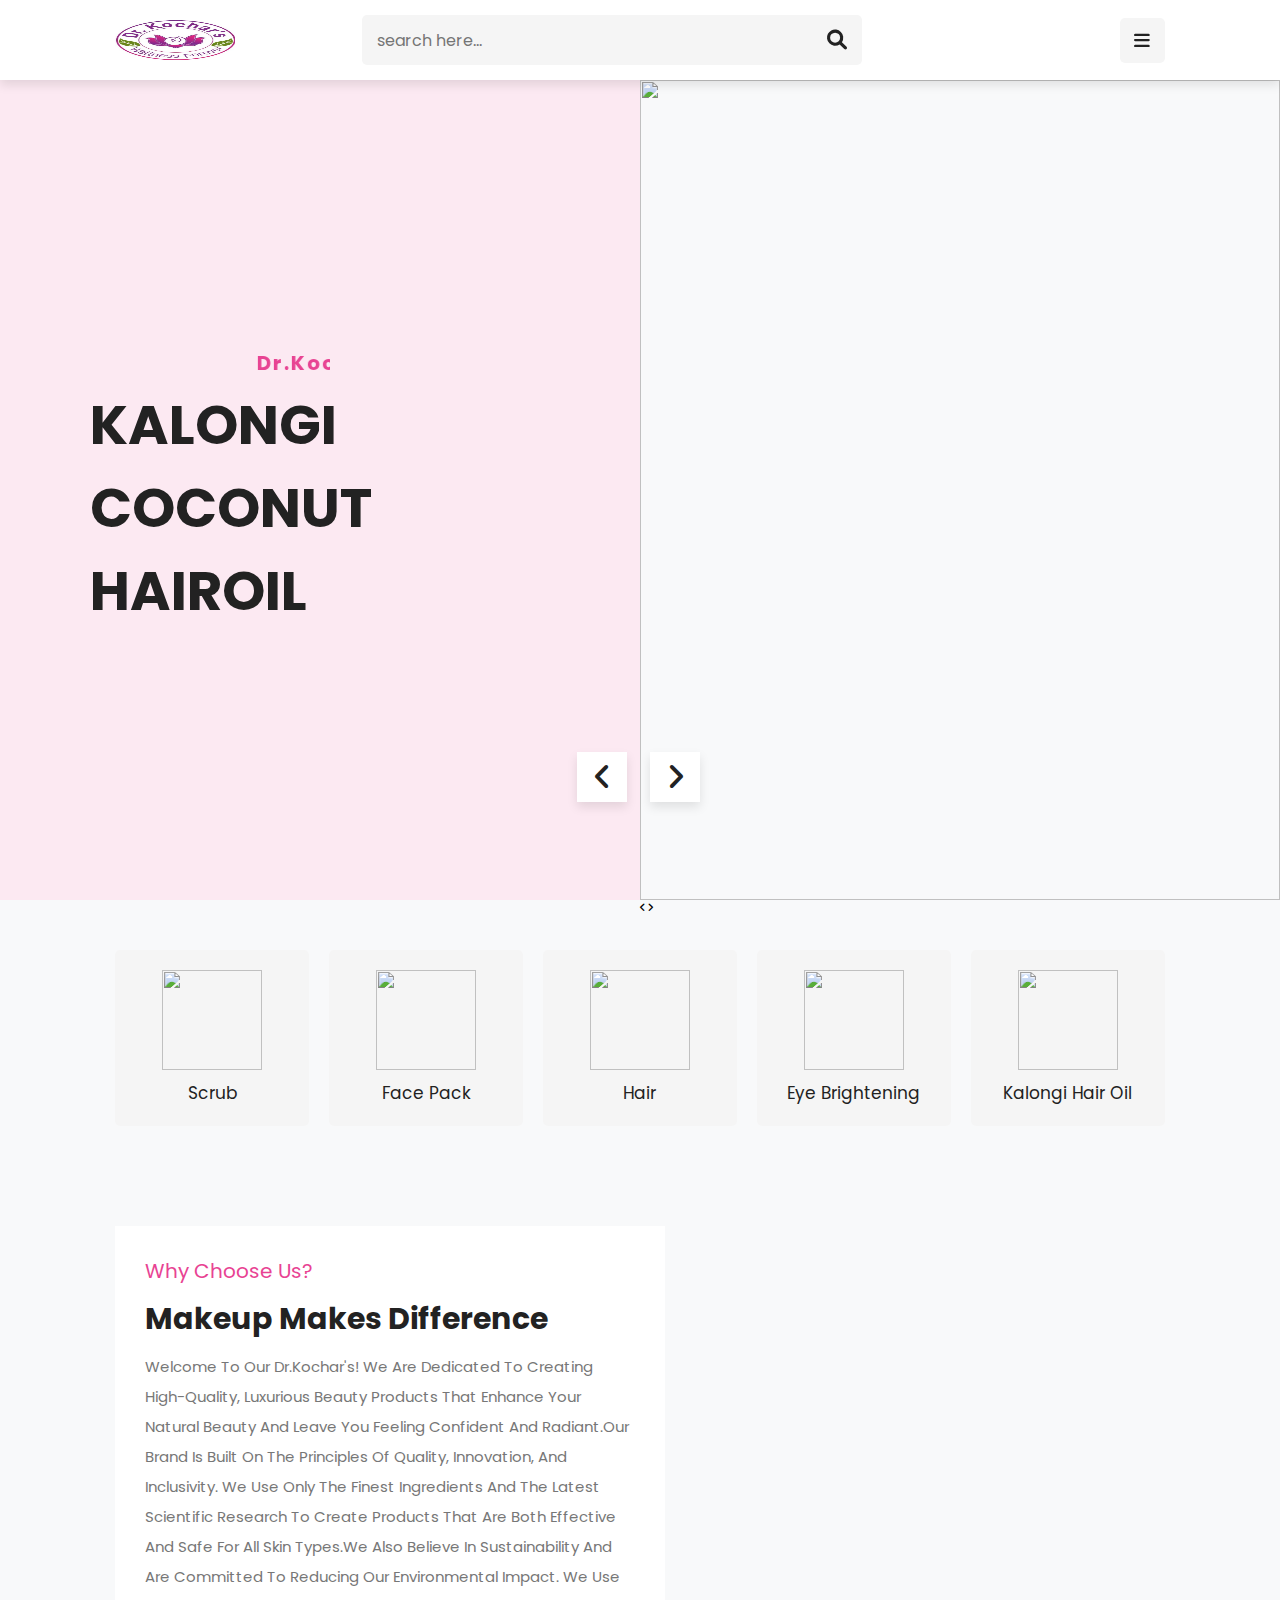
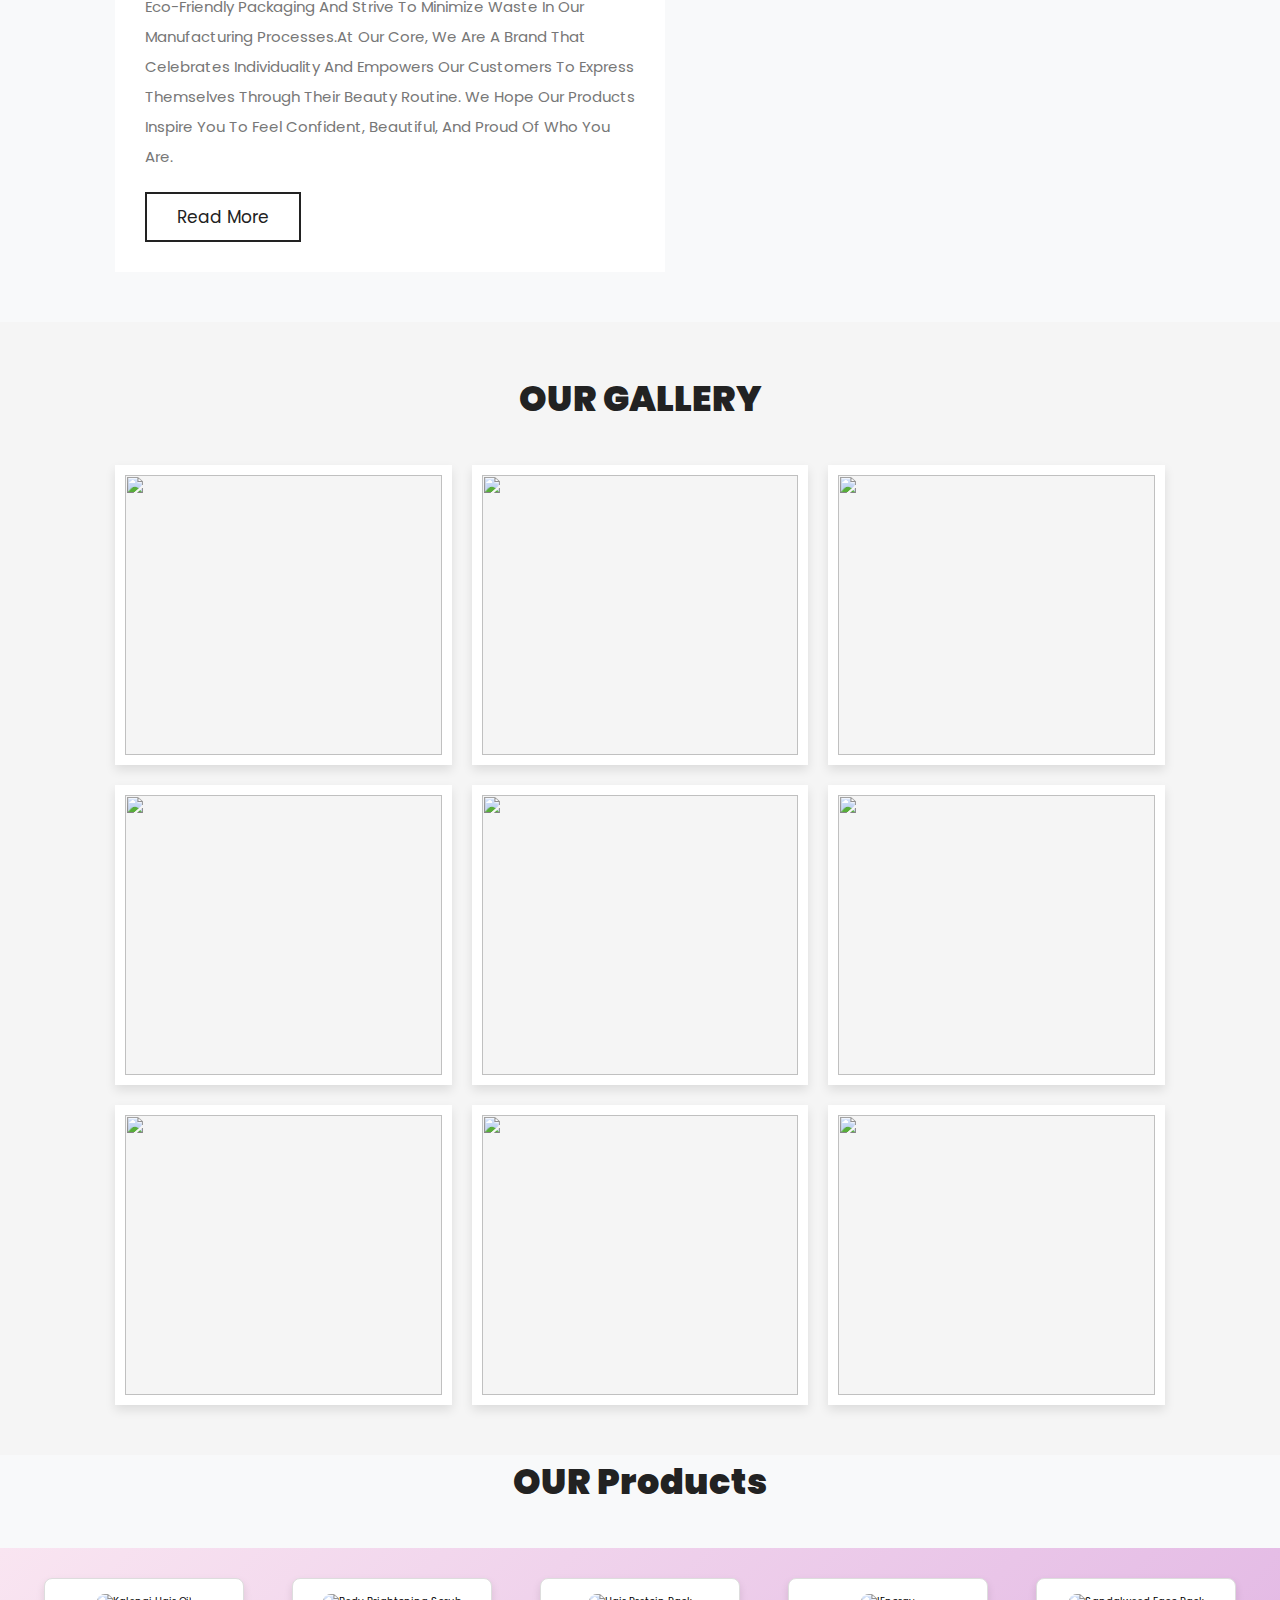
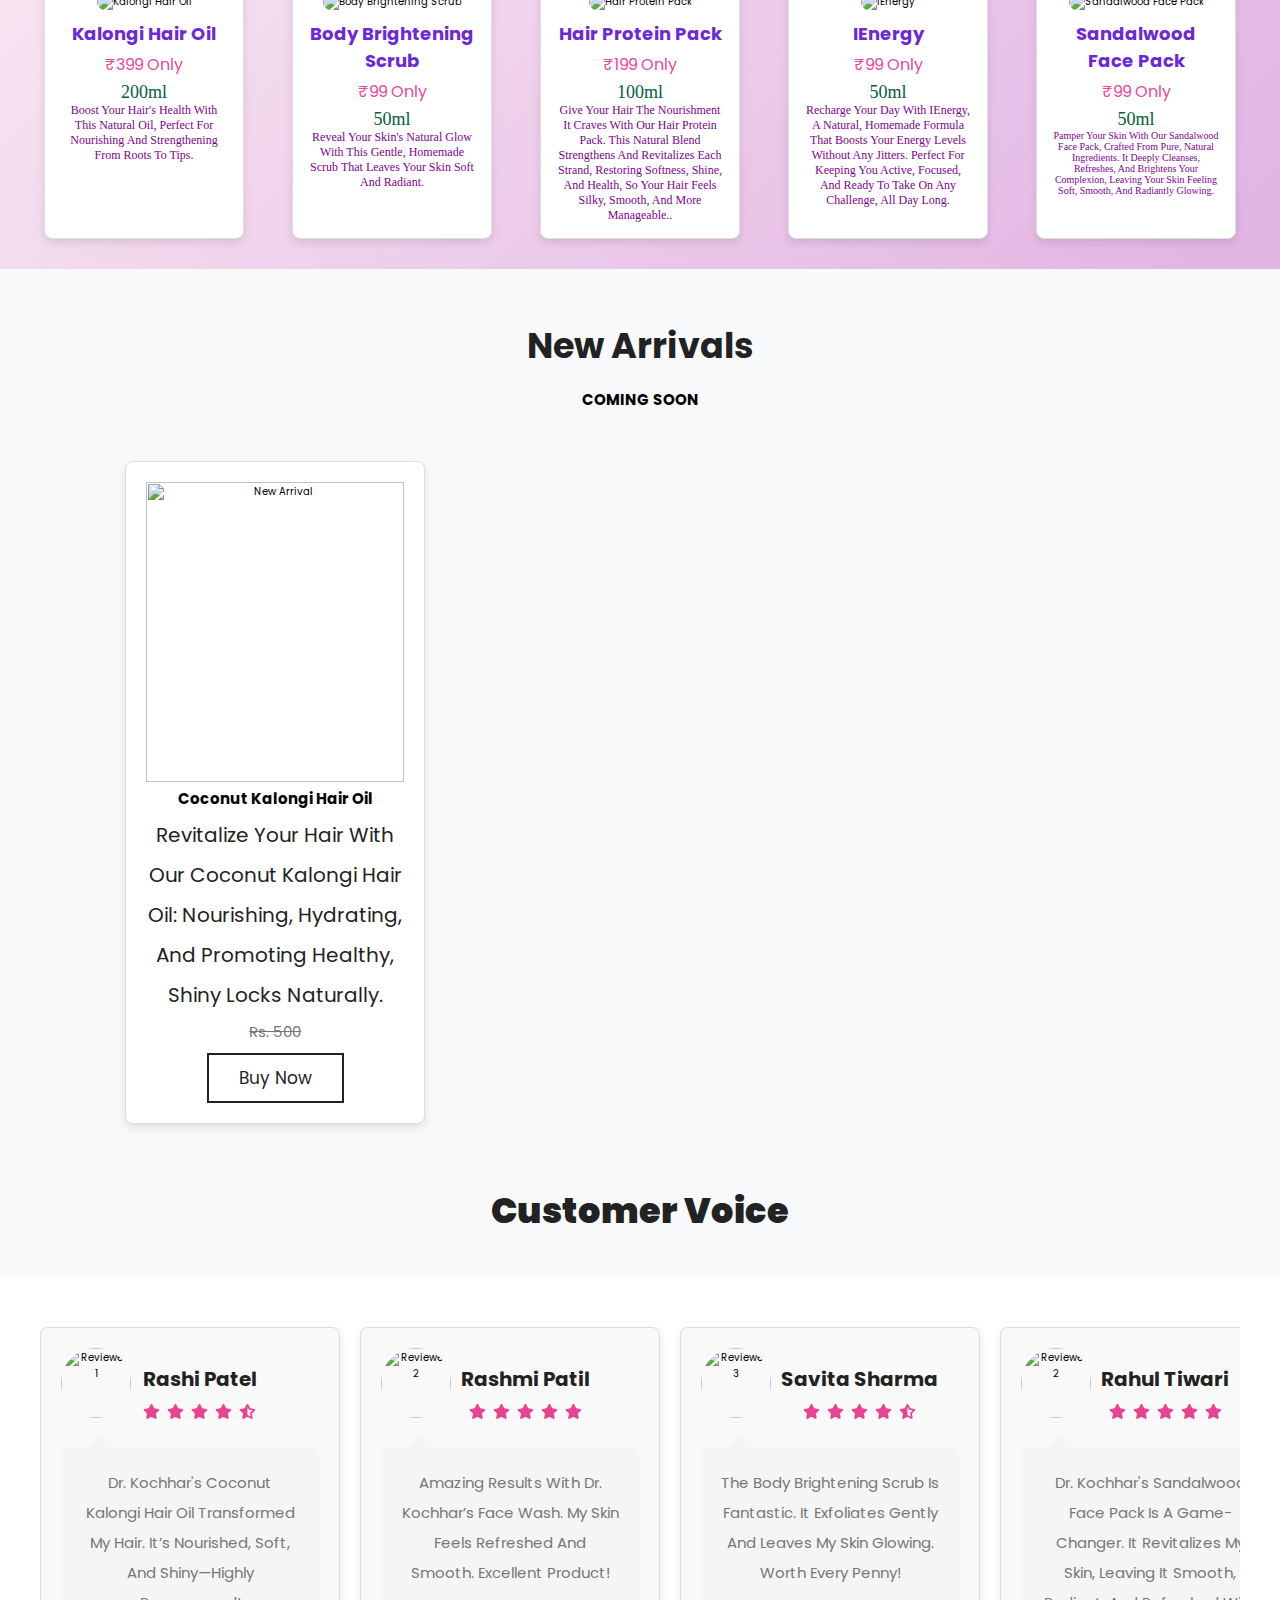
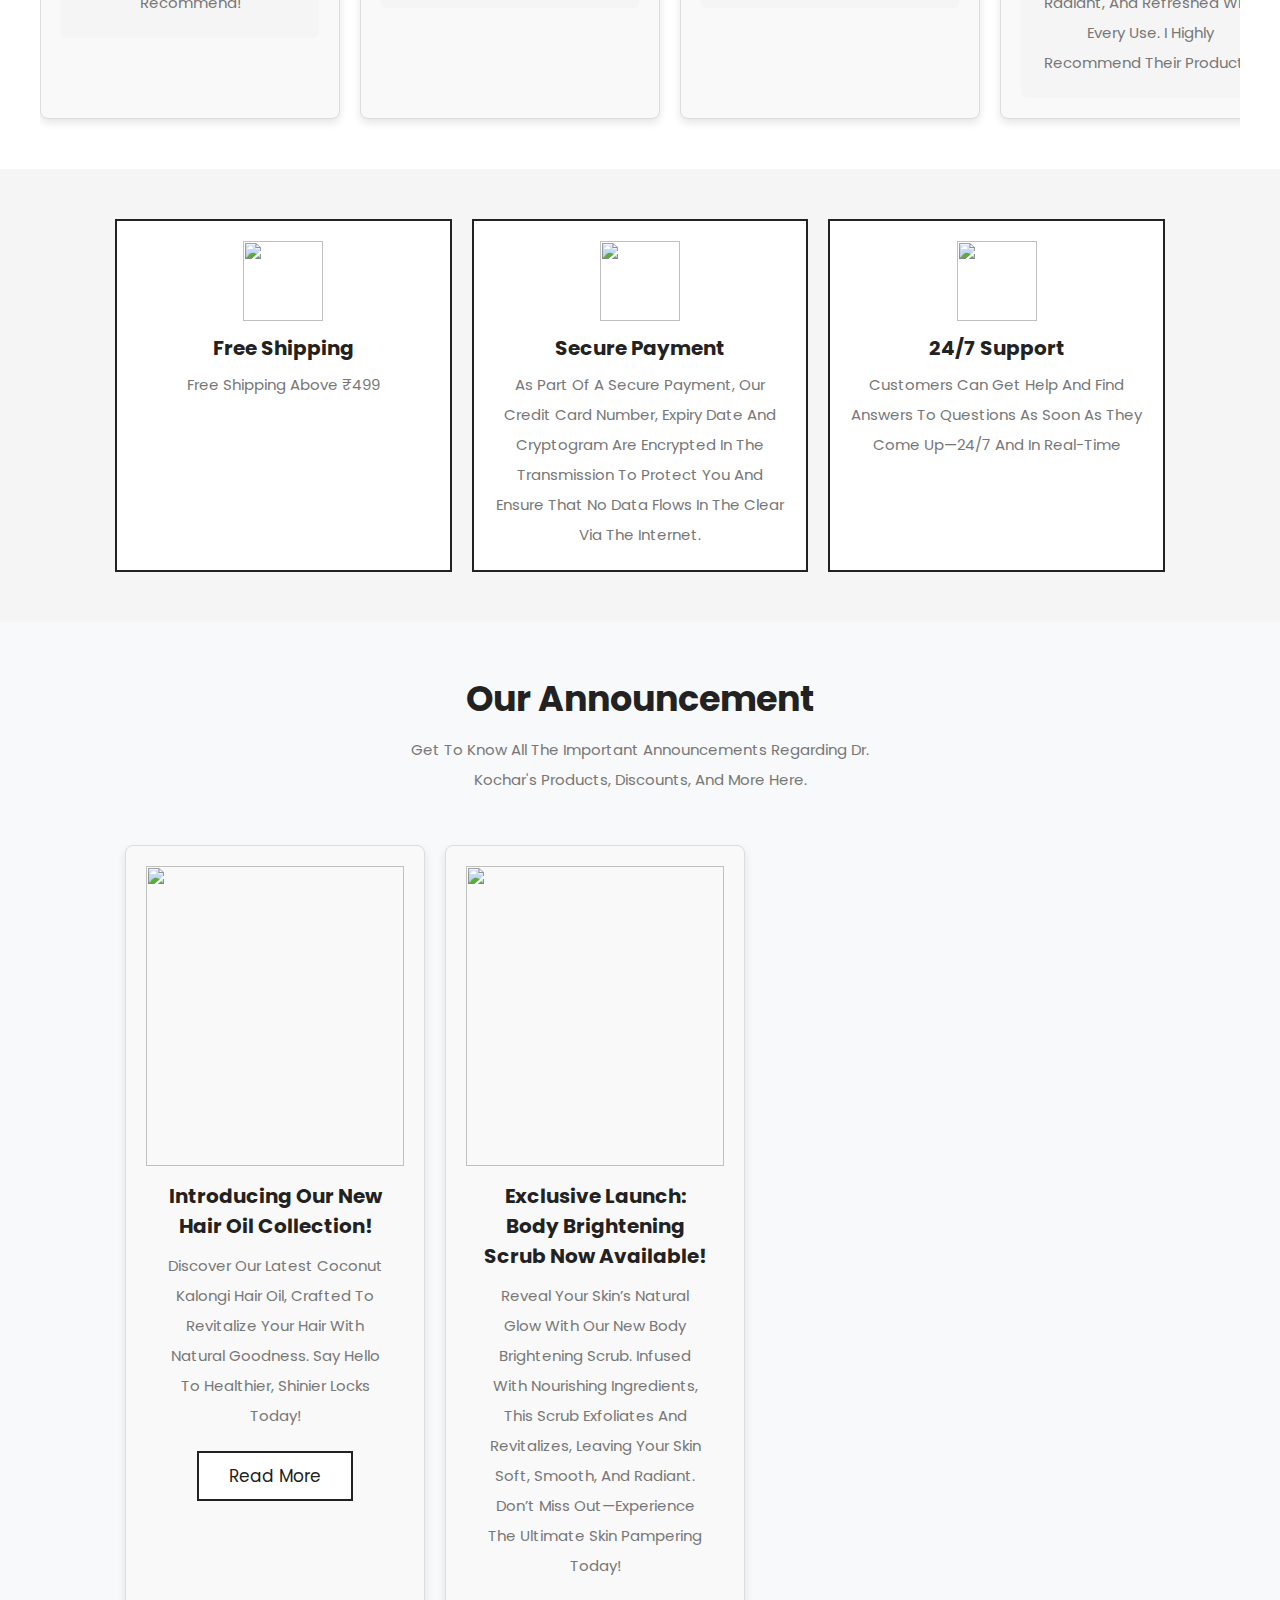
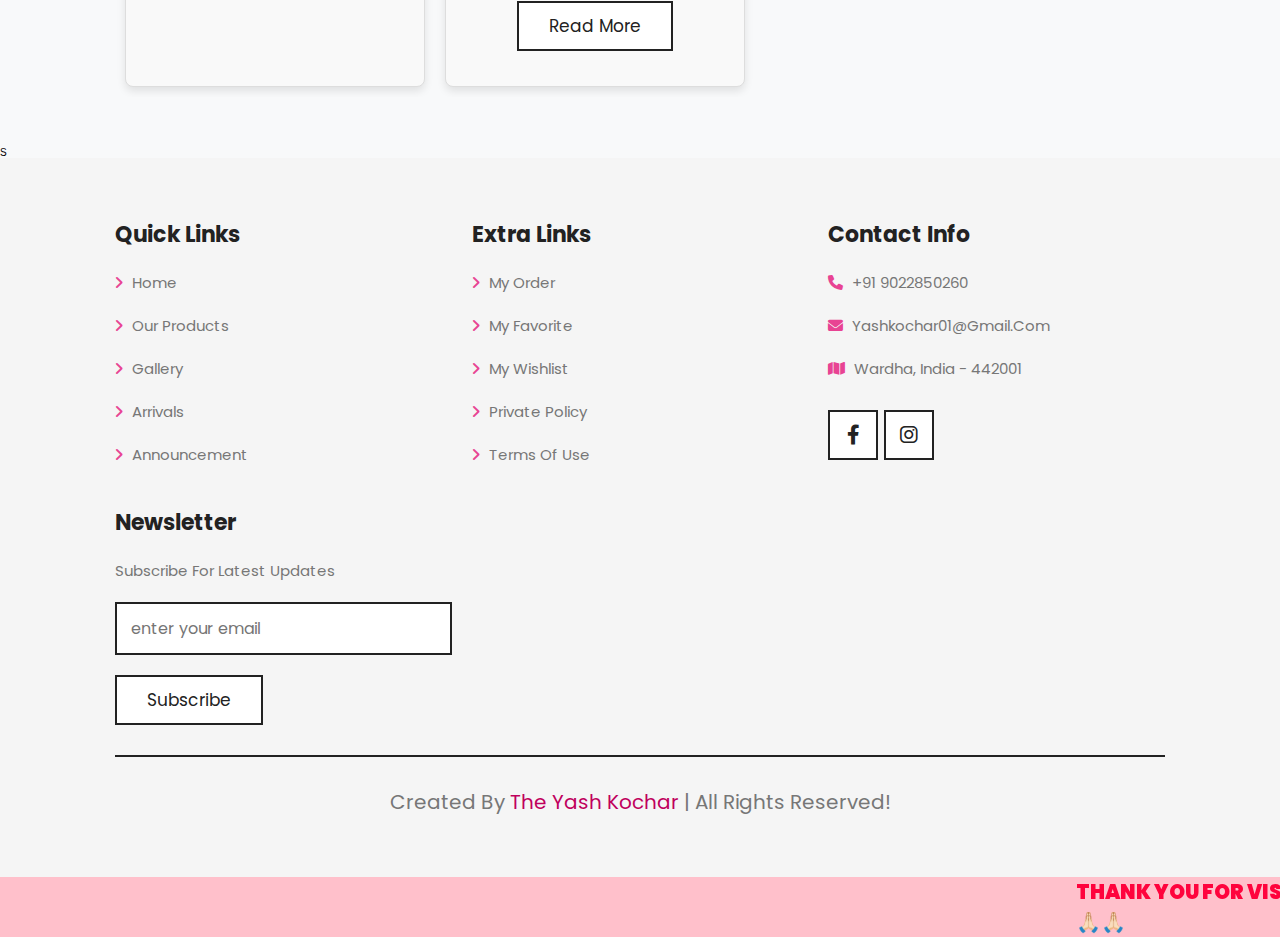
==== commit 0430174f: "Update html.html" ====
--- a/html.html
+++ b/html.html
@@ -24,7 +24,7 @@
 
 <header class="header">
 
-    <a href="#home" class="logo"> <img style="width: 120px;" src="C:\Users\yashk\Desktop\drkochar\images\logo.png" alt="logo"> </a>
+    <a href="#home" class="logo"> <img style="width: 120px;" src="images/logo.png" alt="logo"> </a>
 
     <form action="" class="search-form">
         <input type="search" name="" placeholder="search here..." id="search-box">
